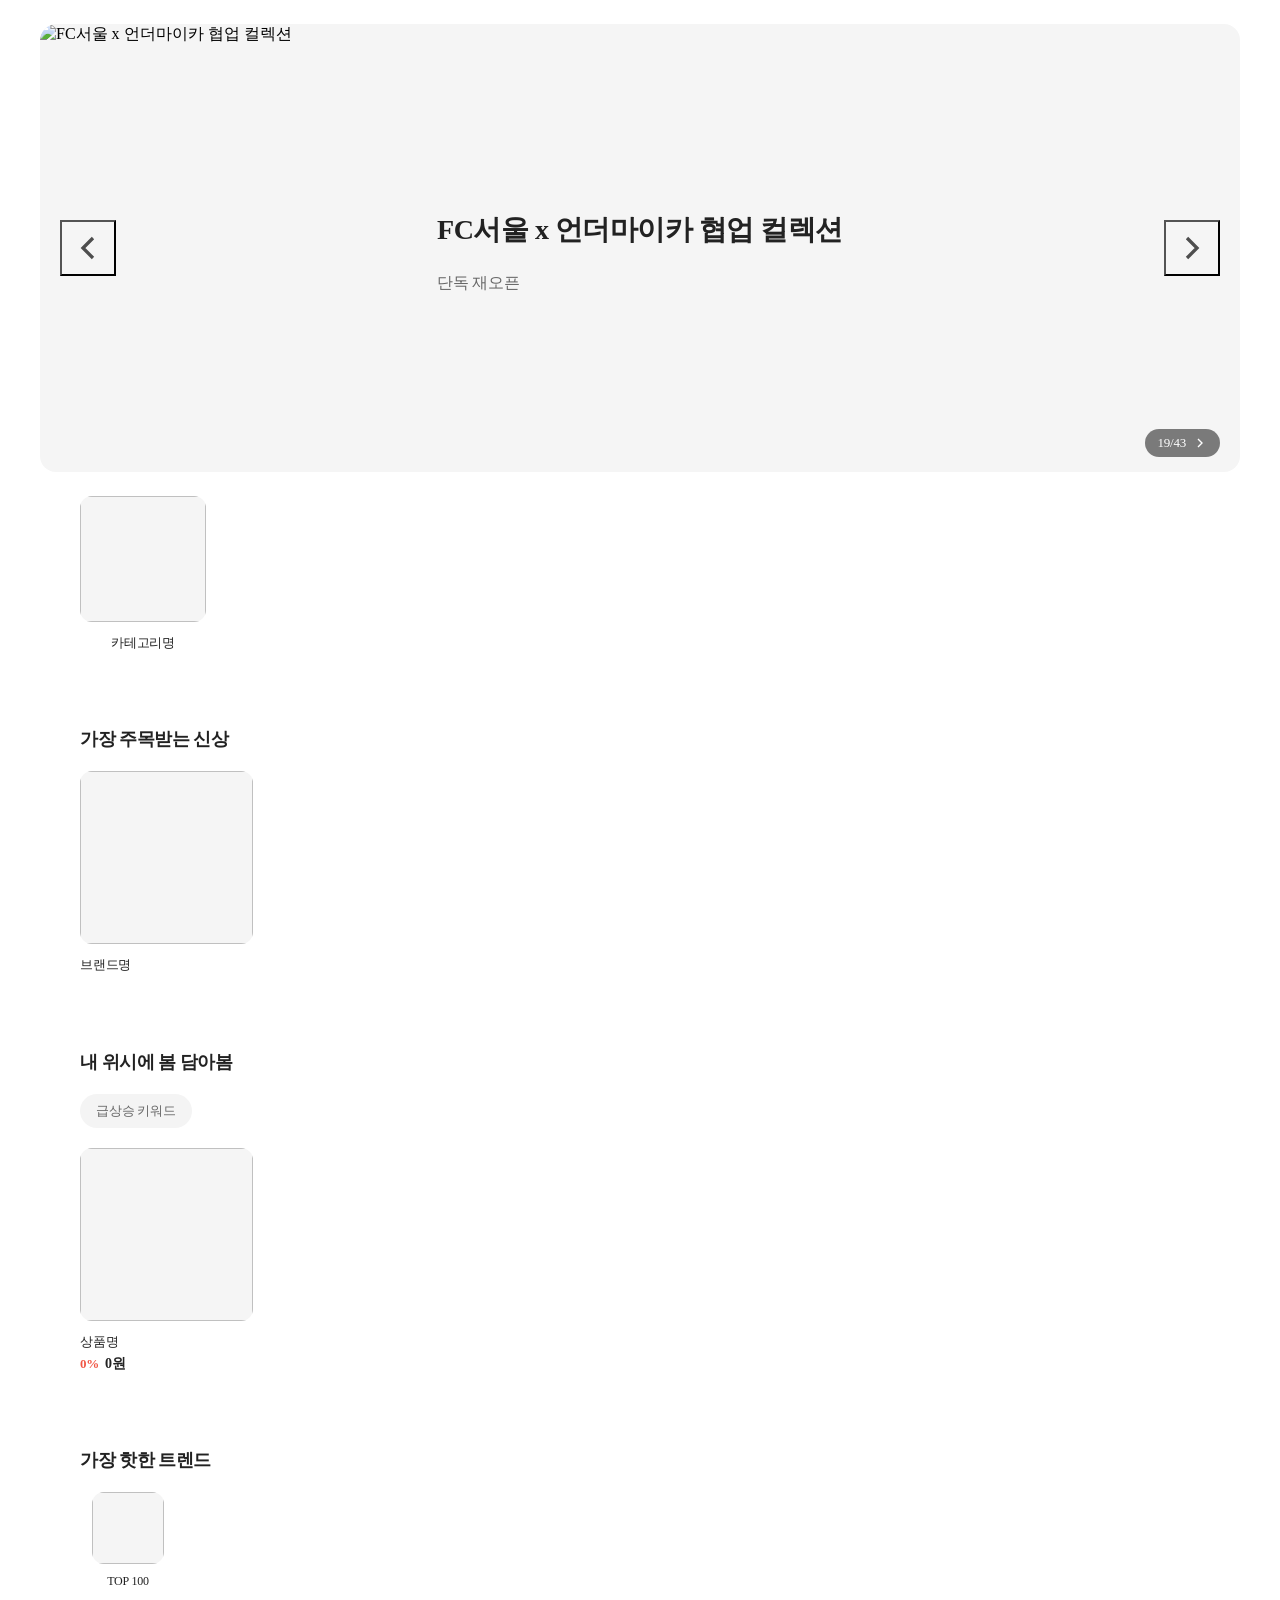
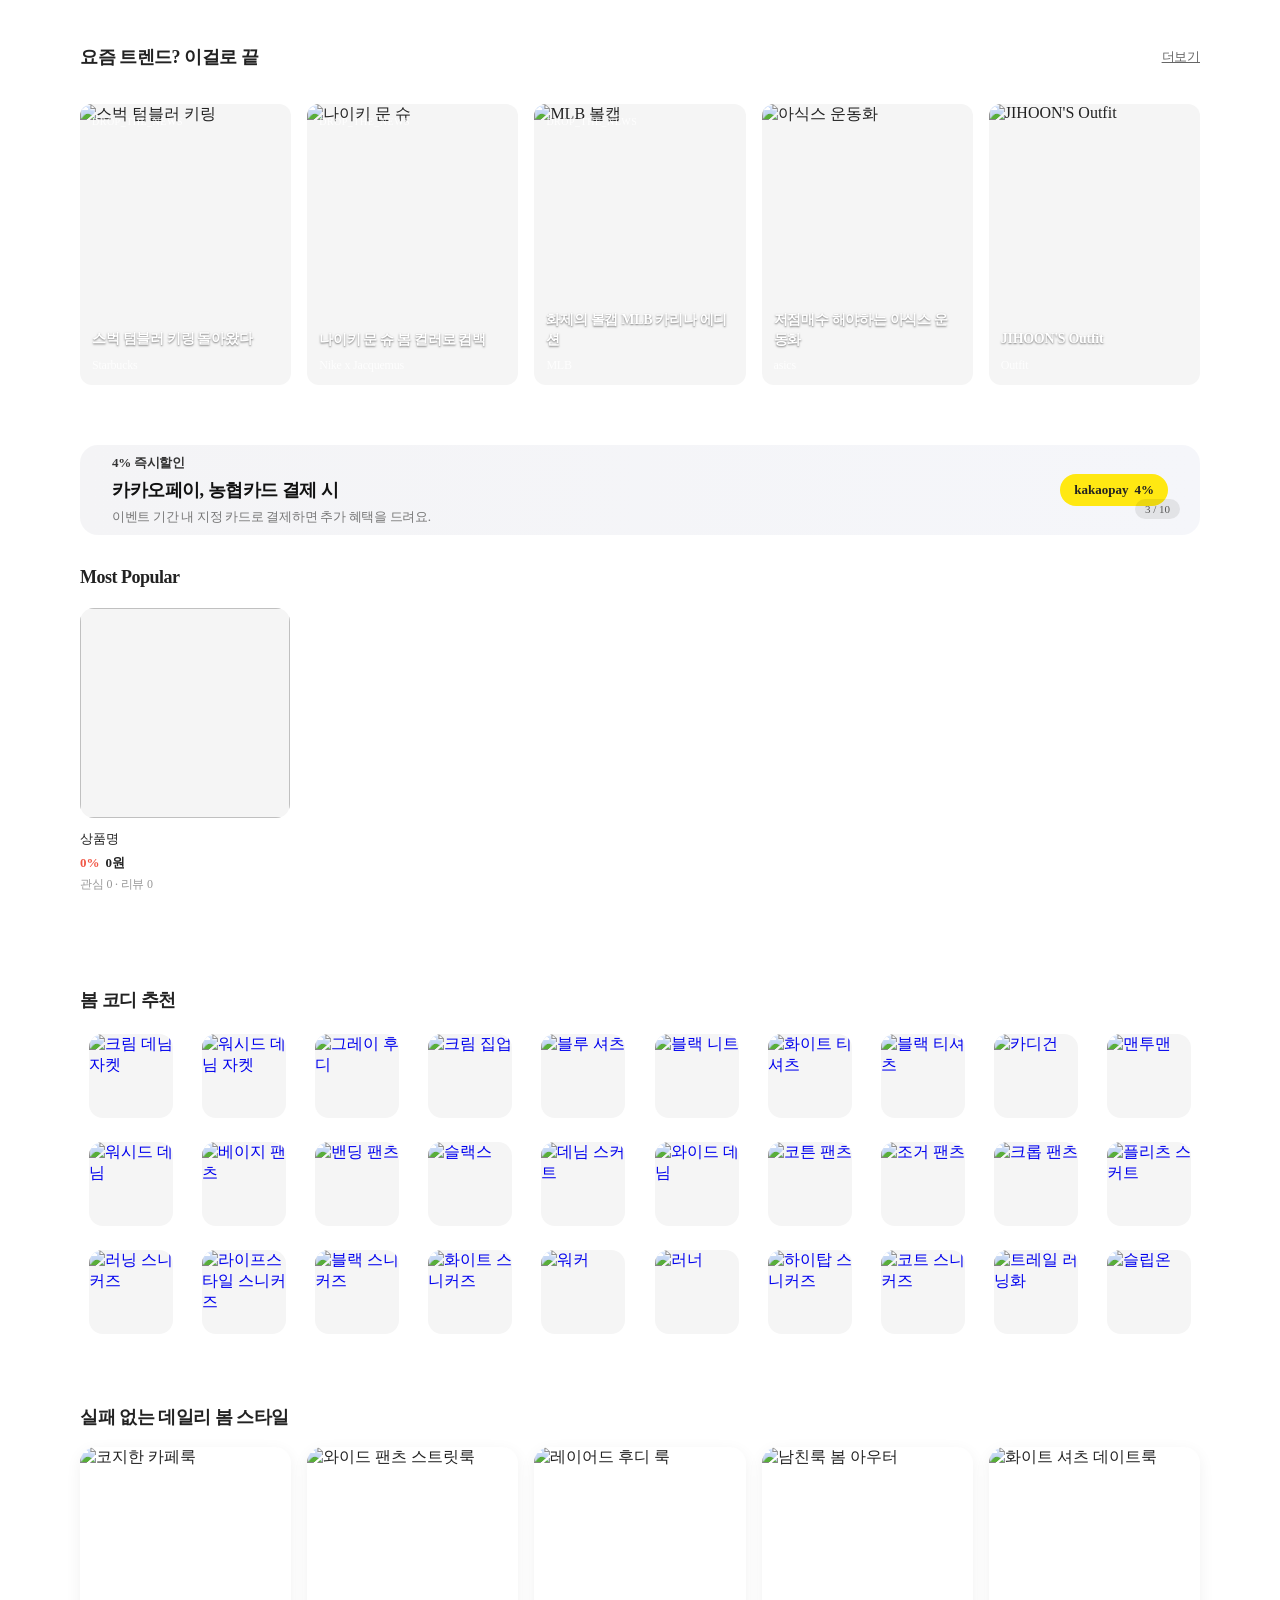
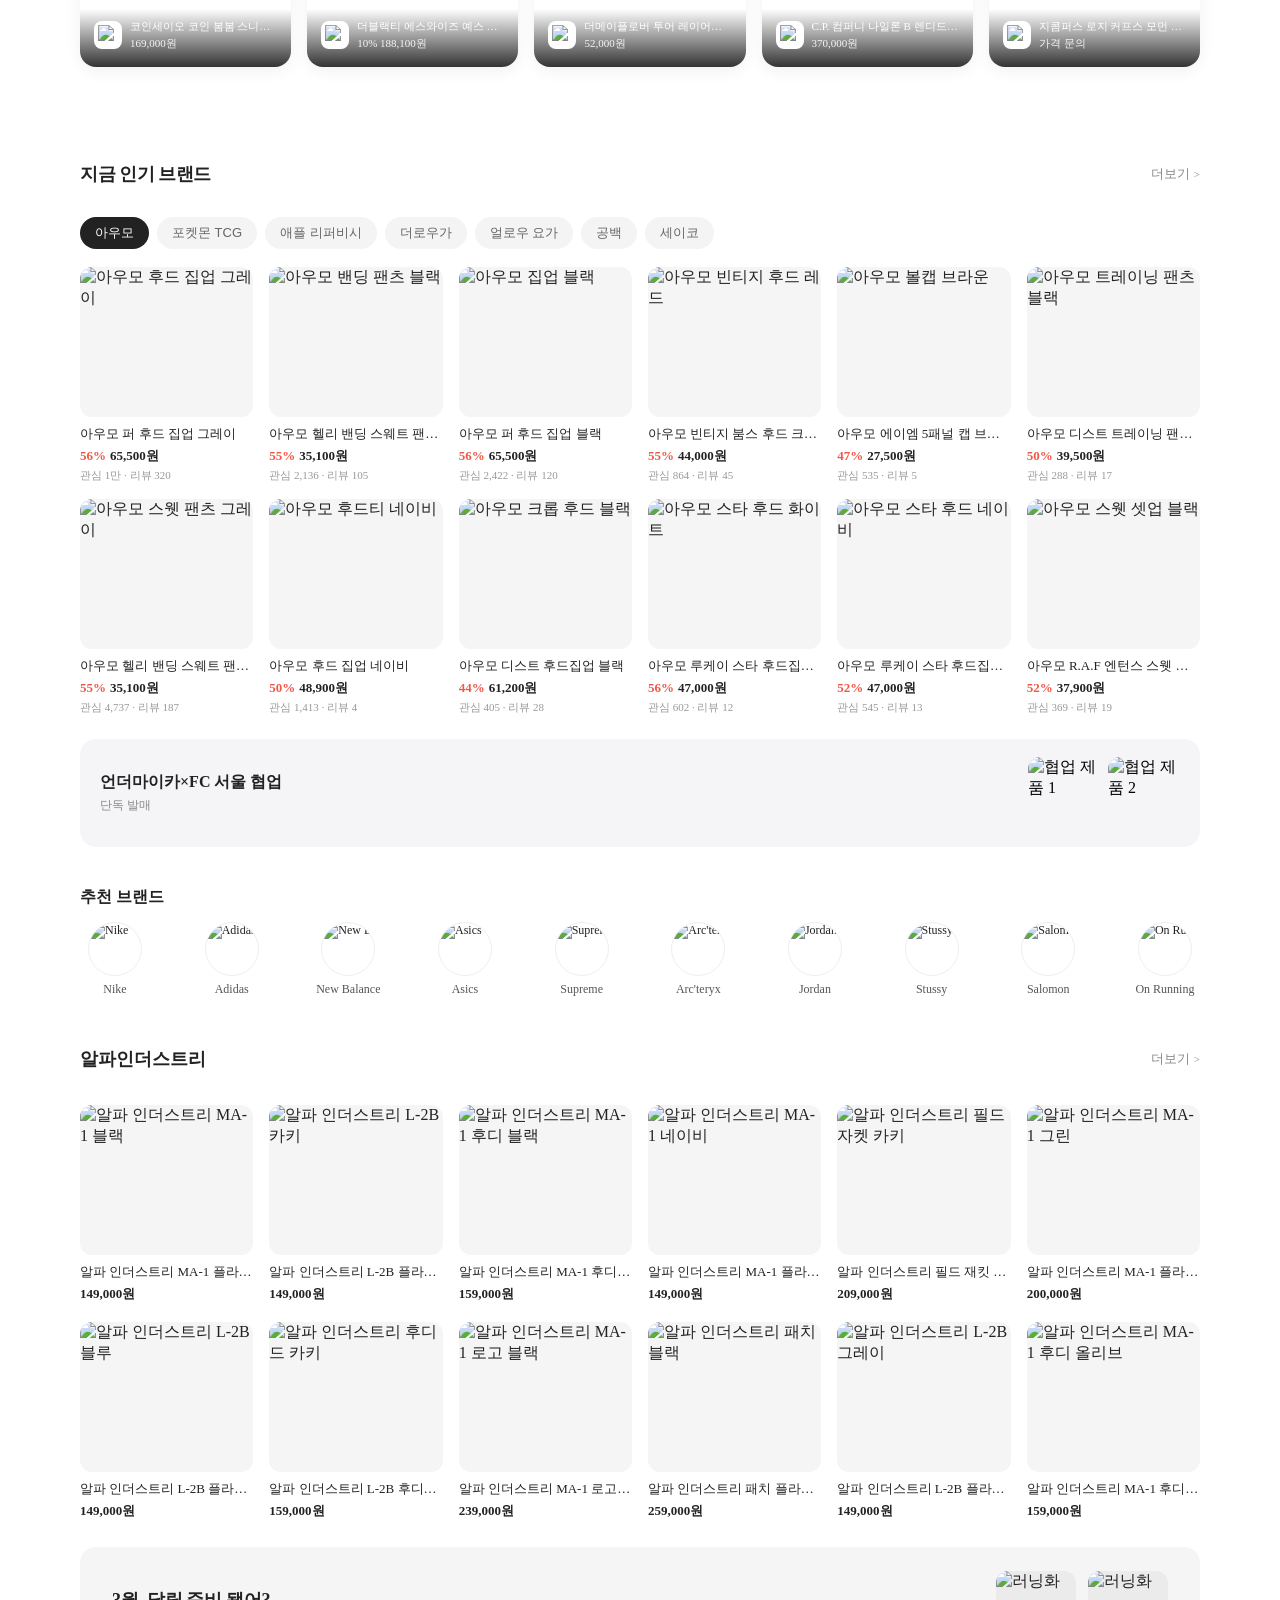
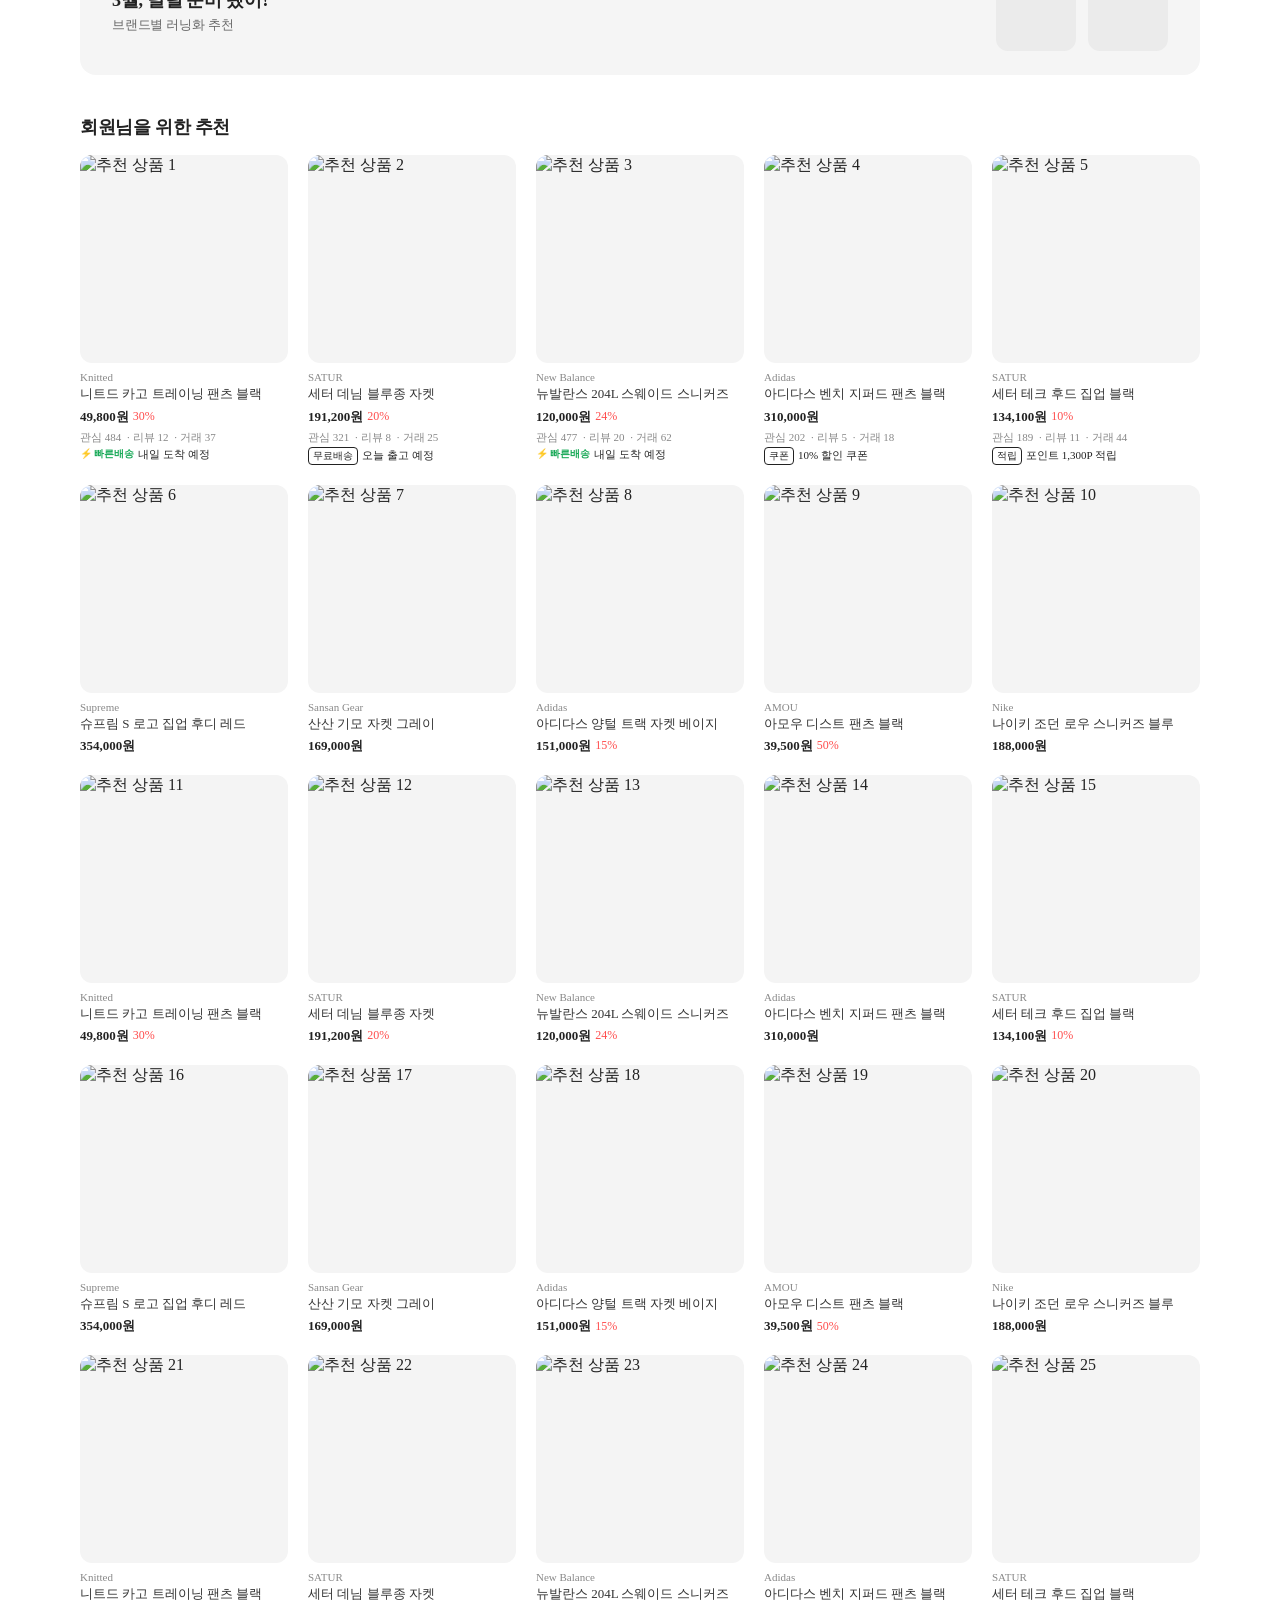
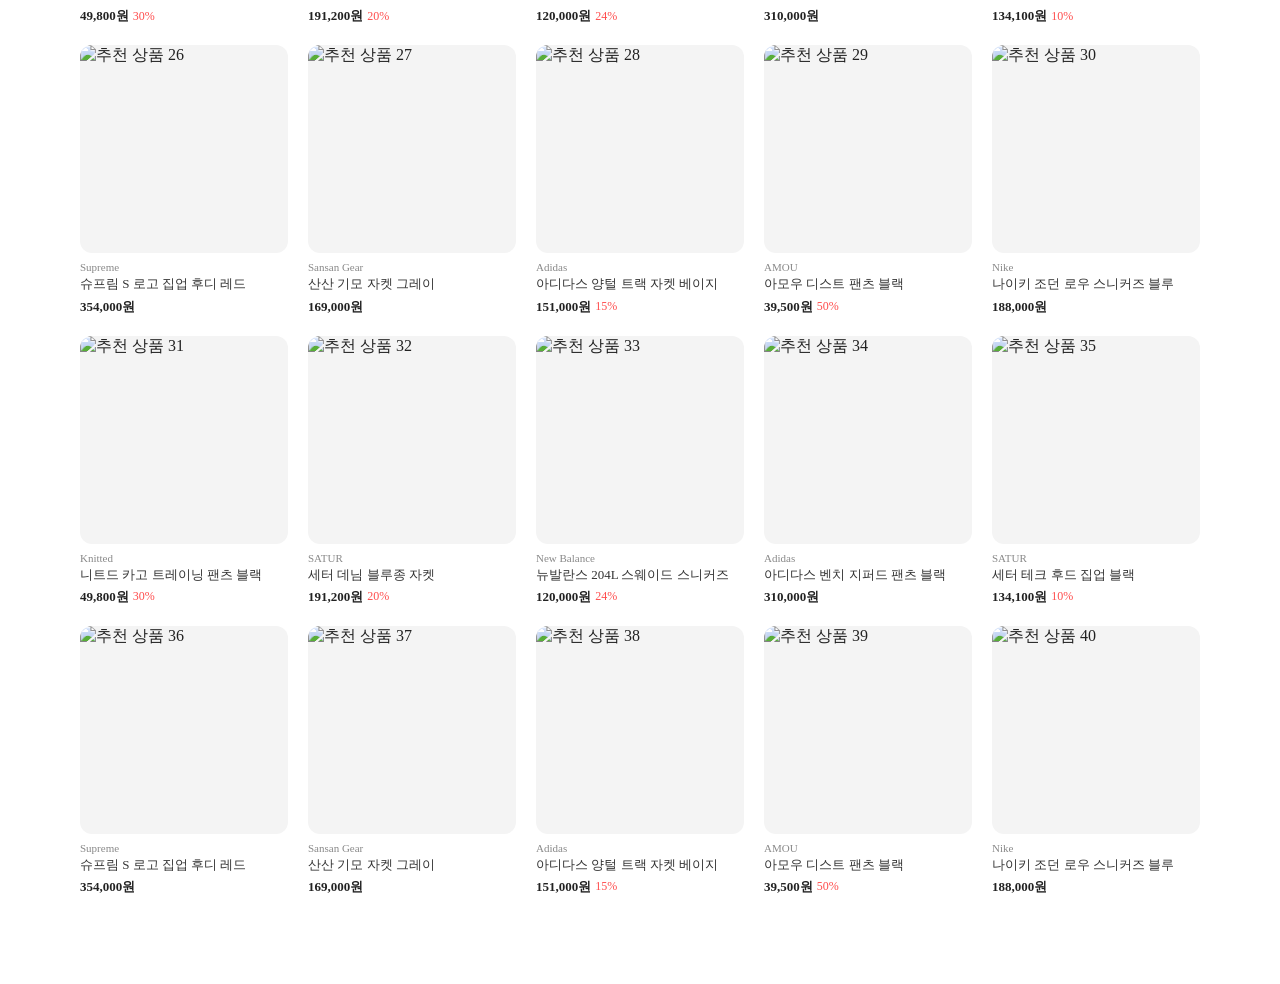
==== kream/src/main/resources/templates/main/index.html @ 145a4fc2 "feat : 주목받는 신상 데이터 조회 기능 구현" ====
<!DOCTYPE html>
<html lang="ko" xmlns:th="http://www.thymeleaf.org">
<head>
    <meta charset="UTF-8">
    <meta name="viewport" content="width=device-width, initial-scale=1.0">
    <link rel="stylesheet"
          href="https://cdn.jsdelivr.net/gh/orioncactus/pretendard@v1.3.9/dist/web/static/pretendard.min.css">
    <!-- 정적 파일로 열 때용 -->
    <link rel="stylesheet" href="/css/common.css">
    <!-- 서버(Thymeleaf) 동작 시용 -->
    <link rel="stylesheet" th:href="@{/css/common.css}">
    <title>KREAM | 한정판 거래의 FLEX</title>
    <style>



        .header-top{
            margin-left: auto;
            margin-right: auto;
            max-width: 1280px;
        }

        .top-inner{
            display: flex;
            height: 22px;
            padding: 8px 40px 0;
        }

        .top-list{
            align-items: center;
            display: flex;
            margin-left: auto;
        }

        .top-item{
            margin-left: 24px;
        }

        .top-link{
            display: flex;
            font-size: 12px;
            align-items: center;
            color: #222c;
            letter-spacing: -.06px;
        }

        .header-main{
            margin-left: auto;
            margin-right: auto;
            max-width: 1280px;
        }

        .main-inner{
            align-items: center;
            display: flex;
            height: 20px;
            justify-content: space-between;
            min-width: 320px;
            padding: 20px 40px;
        }
      
        .logo{
            display: flex;
            height: 24px;
            width: 120px;
        }

        .main-inner .right{
            display: flex;
            flex-shrink: 0;
            justify-content: flex-end;
            min-width: 120px;
        }

        .gnb-area{
            display: flex;
            align-items: center;
        }

        .gnb-list{
            align-items: center;
            display: flex;
        }

        .gnb-item{
            margin-right: 24px;
        }

        .gnb-link{
            font-size: 20px;
            letter-spacing: -.3px;
        }

        
        .search-button-margin{
            margin-right: 8px;
        }

        .header-cart-button{
            align-items: center;
            display: flex;
            flex-shrink: 0;
            height: 40px;
            justify-content: center;
            position: relative;
            width: 40px;
        }

        .btn-category{
            align-items: center;
            display: flex;
            flex-shrink: 0;
            height: 40px;
            justify-content: center;
            position: relative;
            width: 40px;
        }

        .header-container{
            border-bottom: 1px solid #ebebeb;
        }

        .header-base-tabs{
            margin-left: auto;
            margin-right: auto;
            max-width: 1280px;
        }

        .ul-tab{
            padding-left: 40px;
            padding-right: 40px;
            margin-block-end: 0;
            display: flex;
            align-items: center;
            gap: 0;
        }

        .li-tab{
            display: inline-block;
        }

        .tab{
            display: flex;
            align-items: center;
            height: 48px;
            padding: 0 16px;
            border-bottom: 2px solid transparent;
            transition: border-color 0.2s;
        }

        .tab:hover{
            border-bottom-color: rgba(0, 0, 0, 0.1);
        }

        .tab_name{
            font-size: 14px;
            letter-spacing: -.21px;
            color: #222;
        }

        .header-search-button{
            cursor: pointer;
        }

        .center{
            flex: 1;
        }

        /* Hero Banner Section */
        .hero-banner{
            position: relative;
            width: 100%;
            margin-left: auto;
            margin-right: auto;
            max-width: 1120px;
            margin-top: 24px;
            margin-bottom: 24px;
            padding: 0 40px;
            overflow: hidden;
        }

        .hero-banner::before{
            content: '';
            display: block;
            padding-top: 40%; /* aspect-ratio: 2.5 (PC/Tablet) */
        }

        .banner-slide{
            position: absolute;
            top: 0;
            left: 0;
            width: 100%;
            height: 100%;
            display: flex;
            align-items: center;
            justify-content: center;
            background: #f5f5f5;
            border-radius: 16px;
            overflow: hidden;
        }

        .image_container{
            position: absolute;
            top: 0;
            left: 0;
            right: 0;
            width: 100%;
            height: 100%;
            z-index: 0;
            border-radius: 16px;
            overflow: hidden;
        }

        .image_container .picture{
            width: 100%;
            height: 100%;
            display: block;
            border-radius: 16px;
            overflow: hidden;
        }

        .image_container .picture img{
            width: 100%;
            height: 100%;
            object-fit: cover;
            display: block;
            border-radius: 16px;
        }

        .banner-background{
            display: none;
        }

        .banner-overlay{
            position: relative;
            width: 100%;
            height: 100%;
            background: transparent;
            display: flex;
            flex-direction: column;
            align-items: flex-start;
            justify-content: center;
            padding: 0 40px;
            z-index: 1;
            overflow: hidden;
        }

        .banner-title{
            font-size: 28px;
            font-weight: 700;
            color: #222;
            line-height: 1.4;
            margin-bottom: 8px;
            letter-spacing: -0.5px;
        }

        .banner-subtitle{
            font-size: 16px;
            color: #666;
            letter-spacing: -0.3px;
        }

        .banner-nav{
            position: absolute;
            top: 50%;
            transform: translateY(-50%);
            width: 56px;
            height: 56px;
            background: transparent;
            border-radius: 0;
            display: flex;
            align-items: center;
            justify-content: center;
            cursor: pointer;
            z-index: 2;
            transition: opacity 0.2s;
            color: #4E4E4E;
        }

        .banner-nav svg{
            width: 56px;
            height: 56px;
            max-width: 100%;
            max-height: 100%;
        }

        .banner-nav:hover{
            opacity: 0.7;
        }

        .banner-nav.prev{
            left: 20px;
        }

        .banner-nav.next{
            right: 20px;
        }

        .banner-pagination{
            position: absolute;
            bottom: 15px;
            right: 20px;
            display: flex;
            align-items: center;
            gap: 6px;
            color: #fff;
            font-size: 13px;
            letter-spacing: -0.2px;
            z-index: 2;
            background: rgba(0, 0, 0, 0.5);
            padding: 6px 12px;
            border-radius: 20px;
        }

        .banner-highlight{
            display: none;
        }

        /* Category Grid Section */
        .category-section{
            margin-left: auto;
            margin-right: auto;
            max-width: 1120px;
            padding: 0 40px 60px;
        }

        .category-grid{
            display: grid;
            grid-template-columns: repeat(8, 1fr);
            gap: 24px 16px;
        }

        .category-item{
            display: flex;
            flex-direction: column;
            align-items: center;
            text-decoration: none;
            transition: transform 0.2s;
        }

        .category-item:hover{
            transform: translateY(-4px);
        }

        .category-image{
            width: 100%;
            aspect-ratio: 1;
            border-radius: 12px;
            object-fit: cover;
            margin-bottom: 12px;
            background: #f5f5f5;
        }

        .category-label{
            font-size: 13px;
            color: #222;
            text-align: center;
            letter-spacing: -0.2px;
            line-height: 1.4;
        }

        /* 가장 주목받는 신상 Section */
        .new-arrivals-section{
            margin-left: auto;
            margin-right: auto;
            max-width: 1120px;
            padding: 0 40px 60px;
        }

        .new-arrivals-title{
            font-size: 18px;
            font-weight: 700;
            color: #222;
            letter-spacing: -0.5px;
            margin-bottom: 20px;
        }

        .new-arrivals-grid{
            display: grid;
            grid-template-columns: repeat(6, 1fr);
            gap: 20px 16px;
        }

        .new-arrivals-item{
            display: flex;
            flex-direction: column;
            text-decoration: none;
            color: #222;
            transition: transform 0.2s;
        }

        .new-arrivals-item:hover{
            transform: translateY(-4px);
        }

        .new-arrivals-image{
            width: 100%;
            aspect-ratio: 1;
            border-radius: 12px;
            object-fit: cover;
            margin-bottom: 12px;
            background: #f5f5f5;
        }

        .new-arrivals-brand{
            font-size: 13px;
            color: #222;
            letter-spacing: -0.2px;
            line-height: 1.4;
        }

        /* 내 위시에 봄 담아봄 Section */
        .wish-spring-section{
            margin-left: auto;
            margin-right: auto;
            max-width: 1120px;
            padding: 0 40px 60px;
        }

        /* 봄 코디 추천 Section */
        .spring-coordinate-section{
            margin-left: auto;
            margin-right: auto;
            max-width: 1120px;
            padding: 0 40px 56px;
        }

        .spring-coordinate-title{
            font-size: 18px;
            font-weight: 700;
            color: #222;
            letter-spacing: -0.5px;
            margin-bottom: 22px;
        }

        .spring-coordinate-group{
            display: flex;
            flex-direction: column;
            gap: 24px;
            width: 100%;
        }
        
        .spring-coordinate-row{
            display: grid;
            grid-template-columns: repeat(10, minmax(72px, 1fr));
            column-gap: 12px;
            row-gap: 0;
            align-items: flex-start;
            width: 100%;
        }

        .spring-coordinate-item{
            display: flex;
            flex-direction: column;
            align-items: center;
            text-decoration: none;
            transition: transform 0.2s;
        }

        .spring-coordinate-item:hover{
            transform: translateY(-4px);
        }

        .spring-coordinate-image{
            width: 84px;
            height: 84px;
            border-radius: 14px;
            background: #f5f5f5;
            object-fit: cover;
        }

        /* 실패 없는 데일리 봄 스타일 Section */
        .daily-spring-section{
            margin-left: auto;
            margin-right: auto;
            max-width: 1120px;
            padding: 0 40px 80px;
        }

        .daily-spring-title{
            font-size: 18px;
            font-weight: 700;
            color: #222;
            letter-spacing: -0.5px;
            margin-bottom: 18px;
        }

        .daily-spring-list{
            display: grid;
            grid-template-columns: repeat(5, 1fr);
            gap: 16px;
        }

        .daily-spring-item{
            position: relative;
            background: #fff;
            border-radius: 16px;
            overflow: hidden;
            box-shadow: 0 4px 16px rgba(0, 0, 0, 0.06);
            text-decoration: none;
            color: #222;
        }

        .daily-spring-thumb{
            width: 100%;
            height: 220px;
            object-fit: cover;
            display: block;
        }

        /* 지금 인기 브랜드 Section */
        .popular-brand-section{
            margin-left: auto;
            margin-right: auto;
            max-width: 1120px;
            padding: 0 40px 80px;
        }

        .popular-brand-header{
            display: flex;
            justify-content: space-between;
            align-items: center;
            margin-bottom: 16px;
        }

        .popular-brand-title{
            font-size: 18px;
            font-weight: 700;
            color: #222;
            letter-spacing: -0.5px;
        }

        .popular-brand-more{
            font-size: 13px;
            color: #888;
            text-decoration: none;
        }

        .popular-brand-more::after{
            content: '>';
            display: inline-block;
            margin-left: 4px;
            font-size: 11px;
        }

        .popular-brand-tabs{
            display: flex;
            gap: 8px;
            margin-bottom: 18px;
        }

        .popular-brand-tab{
            width: auto;
            height: auto;
            padding: 6px 14px;
            border-radius: 999px;
            font-size: 13px;
            color: #666;
            background: #f4f4f4;
            border: 1px solid transparent;
            cursor: pointer;
            white-space: nowrap;
        }

        .popular-brand-tab.is-active{
            background: #222;
            color: #fff;
        }

        .popular-brand-grid{
            display: grid;
            grid-template-columns: repeat(6, minmax(0, 1fr));
            gap: 16px;
            margin-bottom: 24px;
        }

        .popular-brand-item{
            text-decoration: none;
            color: #222;
            display: flex;
            flex-direction: column;
            align-items: flex-start;
        }

        .popular-brand-thumb{
            width: 100%;
            height: 150px;
            border-radius: 12px;
            background: #f5f5f5;
            object-fit: cover;
            display: block;
            margin-bottom: 8px;
        }

        .popular-brand-name{
            font-size: 13px;
            color: #222;
            line-height: 1.4;
            margin-bottom: 4px;
            display: -webkit-box;
            -webkit-line-clamp: 1; /* 최대 1줄까지만 표시 */
            -webkit-box-orient: vertical;
            overflow: hidden;
        }

        .popular-brand-price-row{
            font-size: 13px;
            display: flex;
            align-items: center;
            gap: 4px;
            margin-bottom: 3px;
        }

        .popular-brand-discount{
            color: #f15746;
            font-weight: 700;
        }

        .popular-brand-price{
            font-weight: 600;
        }

        .popular-brand-meta{
            font-size: 11px;
            color: #999;
        }

        .popular-brand-banner{
            padding: 18px 20px;
            border-radius: 16px;
            background: #f5f5f7;
            display: flex;
            justify-content: space-between;
            align-items: center;
        }

        .popular-brand-banner-text{
            display: flex;
            flex-direction: column;
            gap: 4px;
        }

        .popular-brand-banner-title{
            font-size: 16px;
            font-weight: 700;
            color: #222;
        }

        .popular-brand-banner-sub{
            font-size: 12px;
            color: #888;
        }

        .popular-brand-banner-thumbs{
            display: flex;
            gap: 8px;
        }

        .popular-brand-banner-thumb{
            width: 72px;
            height: 72px;
            border-radius: 12px;
            object-fit: cover;
        }

        /* 추천 브랜드 + 알파 인더스트리 영역 */
        .popular-brand-recommend{
            margin-top: 40px;
        }

        .popular-brand-recommend-title{
            font-size: 16px;
            font-weight: 700;
            color: #222;
            margin-bottom: 14px;
        }

        .popular-brand-recommend-list{
            display: flex;
            align-items: center;
            justify-content: space-between;
            gap: 24px;
            padding: 0;
            border-radius: 0;
            background: transparent;
            overflow-x: visible;
        }

        .popular-brand-recommend-item{
            display: flex;
            flex-direction: column;
            align-items: center;
            gap: 6px;
            min-width: 70px;
            text-decoration: none;
            color: #222;
            font-size: 12px;
            white-space: nowrap;
        }

        .popular-brand-recommend-logo{
            width: 52px;
            height: 52px;
            border-radius: 50%;
            background: #fff;
            border: 1px solid #eee;
            object-fit: cover;
        }

        .popular-brand-recommend-name{
            font-size: 12px;
            color: #555;
        }

        .popular-brand-subtitle{
            font-size: 18px;
            font-weight: 700;
            color: #222;
        }

        .popular-brand-alpha{
            margin-top: 32px;
        }

        .popular-brand-alpha .popular-brand-grid{
            margin-top: 12px;
            grid-template-columns: repeat(6, minmax(0, 1fr));
        }

        /* 3월 달릴 준비 됐어? 러닝화 추천 카드 */
        .running-ready-card{
            display: flex;
            align-items: center;
            justify-content: space-between;
            margin-top: 24px;
            padding: 24px 32px;
            background: #f5f5f5;
            border-radius: 16px;
            text-decoration: none;
            color: #222;
            transition: opacity 0.2s;
        }
        .running-ready-card:hover{
            opacity: 0.9;
        }
        .running-ready-card-text{
            display: flex;
            flex-direction: column;
            gap: 4px;
        }
        .running-ready-card-title{
            font-size: 18px;
            font-weight: 700;
            color: #222;
            letter-spacing: -0.3px;
        }
        .running-ready-card-sub{
            font-size: 13px;
            color: #666;
            letter-spacing: -0.2px;
        }
        .running-ready-card-thumbs{
            display: flex;
            align-items: center;
            gap: 12px;
        }
        .running-ready-card-thumb{
            width: 80px;
            height: 80px;
            border-radius: 12px;
            object-fit: cover;
            background: #ebebeb;
        }

        /* 회원님을 위한 추천 상품 */
        .member-recommend-section{
            margin-top: 40px;
        }
        .member-recommend-title{
            font-size: 18px;
            font-weight: 700;
            color: #222;
            letter-spacing: -0.3px;
            margin-bottom: 16px;
        }
        .member-recommend-grid{
            display: grid;
            grid-template-columns: repeat(5, minmax(0, 1fr));
            gap: 20px;
        }
        .member-recommend-card{
            display: flex;
            flex-direction: column;
            text-decoration: none;
            color: #222;
        }
        .member-recommend-thumb-wrap{
            position: relative;
            width: 100%;
            padding-bottom: 100%;
            border-radius: 12px;
            overflow: hidden;
            background: #f4f4f4;
            margin-bottom: 8px;
        }
        .member-recommend-thumb{
            position: absolute;
            inset: 0;
            width: 100%;
            height: 100%;
            object-fit: cover;
        }
        .member-recommend-brand{
            font-size: 11px;
            color: #888;
            margin-bottom: 2px;
        }
        .member-recommend-name{
            font-size: 13px;
            color: #333;
            line-height: 1.4;
            margin-bottom: 4px;
        }
        .member-recommend-price-row{
            display: flex;
            align-items: center;
            gap: 4px;
        }
        .member-recommend-price{
            font-size: 13px;
            font-weight: 700;
        }
        .member-recommend-discount{
            font-size: 12px;
            color: #ff4e4e;
        }
        .member-recommend-meta-row{
            margin-top: 4px;
            font-size: 11px;
            color: #888;
        }
        .member-recommend-meta-row span + span::before{
            content: "·";
            margin: 0 3px;
        }
        .member-recommend-benefit-row{
            margin-top: 2px;
            font-size: 11px;
            display: flex;
            align-items: center;
            gap: 4px;
        }
        .member-recommend-badge{
            font-size: 10px;
            padding: 1px 4px;
            border-radius: 4px;
            border: 1px solid currentColor;
        }
        .member-recommend-badge.fast{
            color: #18a957;
            padding: 0;
            border: none;
            font-weight: 600;
        }
        .member-recommend-badge.fast::before{
            content: "⚡";
            margin-right: 2px;
            color: #18a957;
        }
        .member-recommend-badge.free{
            color: inherit;
        }
        .member-recommend-badge.point{
            color: inherit;
        }
        .member-recommend-badge.coupon{
            color: inherit;
        }
        
        .daily-spring-info{
            position: absolute;
            left: 0;
            right: 0;
            bottom: 0;
            padding: 10px 14px 12px;
            background: linear-gradient(to top, rgba(0, 0, 0, 0.8), rgba(0, 0, 0, 0));
            color: #fff;
        }

        .daily-spring-meta{
            display: flex;
            align-items: center;
            gap: 8px;
            margin-bottom: 4px;
            font-size: 11px;
            color: #f5f5f5;
        }

        .daily-spring-meta-thumb{
            flex: 0 0 28px;
            height: 28px;
            border-radius: 8px;
            background: #fff;
            display: flex;
            align-items: center;
            justify-content: center;
            overflow: hidden;
        }

        .daily-spring-meta-thumb img{
            width: 20px;
            height: 20px;
            object-fit: contain;
        }

        .daily-spring-meta-text{
            display: flex;
            flex-direction: column;
            gap: 2px;
        }

        .daily-spring-meta-name{
            font-size: 11px;
            font-weight: 500;
            color: #fff;
            display: -webkit-box;
            -webkit-line-clamp: 1; /* 최대 1줄까지만 표시 */
            -webkit-box-orient: vertical;
            overflow: hidden;
        }

        .daily-spring-meta-price{
            font-size: 11px;
            color: #f5f5f5;
        }

        .daily-spring-desc{
            font-size: 11px;
            color: #fff;
            line-height: 1.5;
            letter-spacing: -0.2px;
        }

        /* Most Popular Section */
        .most-popular-section{
            margin-left: auto;
            margin-right: auto;
            max-width: 1120px;
            padding: 0 40px 80px;
        }

        .most-popular-banner{
            position: relative;
            width: 100%;
            height: 90px;
            border-radius: 18px;
            background: linear-gradient(90deg, #f4f4f6 0%, #f5f6fa 100%);
            display: flex;
            align-items: center;
            padding: 24px 32px;
            box-sizing: border-box;
            margin-bottom: 32px;
            overflow: hidden;
        }

        .most-popular-banner-left{
            display: flex;
            flex-direction: column;
            gap: 6px;
        }

        .most-popular-banner-badge{
            font-size: 13px;
            font-weight: 700;
            color: #333;
            letter-spacing: -0.3px;
        }

        .most-popular-banner-title{
            font-size: 18px;
            font-weight: 700;
            color: #111;
            letter-spacing: -0.5px;
        }

        .most-popular-banner-desc{
            font-size: 13px;
            color: #777;
            letter-spacing: -0.3px;
        }

        .most-popular-banner-right{
            margin-left: auto;
        }

        .most-popular-banner-pill{
            display: inline-flex;
            align-items: center;
            gap: 6px;
            padding: 8px 14px;
            border-radius: 999px;
            background: #ffe812;
            font-size: 13px;
            font-weight: 700;
            color: #222;
        }

        .most-popular-banner-step{
            position: absolute;
            right: 20px;
            bottom: 16px;
            padding: 4px 10px;
            border-radius: 999px;
            background: rgba(0, 0, 0, 0.08);
            font-size: 11px;
            color: #555;
        }

        .most-popular-title{
            font-size: 18px;
            font-weight: 700;
            color: #222;
            letter-spacing: -0.5px;
            margin-bottom: 20px;
        }

        .most-popular-grid{
            display: grid;
            grid-template-columns: repeat(5, 1fr);
            gap: 28px 18px;
        }

        .most-popular-item{
            display: flex;
            flex-direction: column;
            text-decoration: none;
            color: #222;
        }

        .most-popular-thumb{
            width: 100%;
            aspect-ratio: 1;
            border-radius: 14px;
            object-fit: cover;
            margin-bottom: 12px;
            background: #f5f5f5;
        }

        .most-popular-name{
            font-size: 13px;
            letter-spacing: -0.2px;
            line-height: 1.4;
            margin-bottom: 6px;
        }

        .most-popular-price-row{
            display: flex;
            align-items: center;
            gap: 6px;
            font-size: 13px;
        }

        .most-popular-discount{
            color: #f15746;
            font-weight: 700;
        }

        .most-popular-price{
            font-weight: 700;
        }

        .most-popular-info{
            margin-top: 4px;
            font-size: 12px;
            color: #999;
            letter-spacing: -0.2px;
        }

        .wish-spring-title{
            font-size: 18px;
            font-weight: 700;
            color: #222;
            letter-spacing: -0.5px;
            margin-bottom: 20px;
        }

        .wish-spring-tags{
            display: flex;
            flex-wrap: wrap;
            gap: 8px;
            margin-bottom: 20px;
        }

        .wish-spring-tag{
            display: inline-flex;
            align-items: center;
            padding: 8px 16px;
            border-radius: 20px;
            font-size: 13px;
            letter-spacing: -0.2px;
            background: #f4f4f4;
            color: #666;
            border: none;
            cursor: pointer;
            text-decoration: none;
        }

        .wish-spring-tag.active{
            background: #222;
            color: #fff;
        }

        .wish-spring-tag:hover:not(.active){
            background: #ebebeb;
        }

        .wish-spring-grid{
            display: grid;
            grid-template-columns: repeat(6, 1fr);
            gap: 20px 16px;
        }

        .wish-spring-item{
            display: flex;
            flex-direction: column;
            text-decoration: none;
            color: #222;
            transition: transform 0.2s;
        }

        .wish-spring-item:hover{
            transform: translateY(-4px);
        }

        .wish-spring-image{
            width: 100%;
            aspect-ratio: 1;
            border-radius: 12px;
            object-fit: cover;
            margin-bottom: 12px;
            background: #f5f5f5;
        }

        .wish-spring-name{
            font-size: 13px;
            color: #222;
            letter-spacing: -0.2px;
            line-height: 1.4;
            margin-bottom: 4px;
            display: -webkit-box;
            -webkit-line-clamp: 1; /* 최대 1줄까지만 표시 */
            -webkit-box-orient: vertical;
            overflow: hidden;
        }

        .wish-spring-price-row{
            display: flex;
            align-items: center;
            gap: 6px;
        }

        .wish-spring-discount{
            font-size: 13px;
            font-weight: 600;
            color: #f15746;
            letter-spacing: -0.2px;
        }

        .wish-spring-price{
            font-size: 14px;
            font-weight: 700;
            color: #222;
            letter-spacing: -0.2px;
        }

        .main-container{
            width: 100%;
        }

        /* 가장 핫한 트렌드 Section */
        .hot-trend-section{
            margin-left: auto;
            margin-right: auto;
            max-width: 1120px;
            padding: 0 40px 40px;
        }

        .hot-trend-title{
            font-size: 18px;
            font-weight: 700;
            color: #222;
            letter-spacing: -0.5px;
            margin-bottom: 20px;
        }

        .hot-trend-list{
            display: flex;
            justify-content: space-between;
            gap: 16px;
        }

        .hot-trend-item{
            flex: 1 1 0;
            max-width: 96px;
            display: flex;
            flex-direction: column;
            align-items: center;
            text-decoration: none;
            color: #222;
            transition: transform 0.2s;
        }

        .hot-trend-item:hover{
            transform: translateY(-2px);
        }

        .hot-trend-image{
            width: 72px;
            height: 72px;
            border-radius: 12px;
            object-fit: cover;
            margin-bottom: 10px;
            background: #f5f5f5;
        }

        .hot-trend-label{
            font-size: 12px;
            text-align: center;
            letter-spacing: -0.2px;
            line-height: 1.3;
        }

        /* 요즘 트렌드? 이걸로 끝 Section */
        .trend-cards-section{
            margin-left: auto;
            margin-right: auto;
            max-width: 1120px;
            padding: 0 40px 60px;
        }

        .trend-cards-header{
            display: flex;
            align-items: center;
            justify-content: space-between;
            margin-bottom: 20px;
        }

        .trend-cards-title{
            font-size: 18px;
            font-weight: 700;
            color: #222;
            letter-spacing: -0.5px;
        }

        .trend-cards-more{
            font-size: 13px;
            color: #666;
            letter-spacing: -0.2px;
        }

        .trend-cards-more:hover{
            color: #222;
        }

        .trend-cards-grid{
            display: grid;
            grid-template-columns: repeat(5, 1fr);
            gap: 16px;
        }

        .trend-card{
            display: block;
            text-decoration: none;
            color: #222;
            border-radius: 12px;
            overflow: hidden;
            position: relative;
            aspect-ratio: 3/4;
            transition: transform 0.2s;
        }

        .trend-card:hover{
            transform: translateY(-4px);
        }

        .trend-card-image-wrap{
            position: absolute;
            inset: 0;
            background: #f5f5f5;
        }

        .trend-card-image-wrap img{
            width: 100%;
            height: 100%;
            object-fit: cover;
        }

        .trend-card-badge{
            position: absolute;
            top: 12px;
            left: 12px;
            font-size: 10px;
            color: rgba(255,255,255,0.9);
            letter-spacing: 0.5px;
        }

        .trend-card-title{
            position: absolute;
            left: 12px;
            right: 12px;
            bottom: 36px;
            font-size: 14px;
            font-weight: 700;
            color: #fff;
            text-shadow: 0 1px 2px rgba(0,0,0,0.5);
            line-height: 1.4;
            letter-spacing: -0.3px;
        }

        .trend-card-brand{
            position: absolute;
            left: 12px;
            bottom: 12px;
            font-size: 12px;
            color: rgba(255,255,255,0.85);
            letter-spacing: -0.2px;
        }


        /* Responsive Design */
        @media (max-width: 959px) {
            .trend-cards-grid{
                grid-template-columns: repeat(3, 1fr);
            }

            .trend-cards-section,
            .hot-trend-section{
                padding: 0 40px 40px;
            }

            .wish-spring-grid{
                grid-template-columns: repeat(4, 1fr);
            }

            .wish-spring-section{
                padding: 0 40px 40px;
            }

            .new-arrivals-grid{
                grid-template-columns: repeat(4, 1fr);
            }

            .new-arrivals-section{
                padding: 0 40px 40px;
            }

            .category-grid{
                grid-template-columns: repeat(4, 1fr);
            }

            .hero-banner{
                max-width: 1120px;
                margin-top: 12px;
                margin-bottom: 12px;
                padding: 0 40px;
            }

            .hero-banner::before{
                padding-top: 40%; /* aspect-ratio: 2.5 (Tablet) */
            }

            .banner-overlay{
                padding: 0 40px;
            }

            .category-section{
                padding: 0 40px 60px;
            }

            .image_container{
                left: 0;
                right: 0;
                width: 100%;
            }

            .banner-title{
                font-size: 24px;
            }

            .banner-subtitle{
                font-size: 14px;
            }
        }

        @media (max-width: 767px) {
            .trend-cards-grid{
                grid-template-columns: repeat(2, 1fr);
                gap: 12px;
            }

            .trend-cards-section,
            .hot-trend-section{
                padding: 0 20px 40px;
            }

            .trend-cards-title,
            .hot-trend-title{
                font-size: 16px;
                margin-bottom: 16px;
            }

            .trend-card-title{
                font-size: 12px;
            }

            .wish-spring-grid{
                grid-template-columns: repeat(3, 1fr);
                gap: 16px 12px;
            }

            .wish-spring-section{
                padding: 0 20px 40px;
            }

            .wish-spring-title{
                font-size: 16px;
                margin-bottom: 16px;
            }

            .new-arrivals-grid{
                grid-template-columns: repeat(3, 1fr);
                gap: 16px 12px;
            }

            .new-arrivals-section{
                padding: 0 20px 40px;
            }

            .new-arrivals-title{
                font-size: 16px;
                margin-bottom: 16px;
            }

            .category-grid{
                grid-template-columns: repeat(4, 1fr);
                gap: 16px 12px;
            }

            .category-section{
                padding: 0 20px 40px;
            }

            .hero-banner{
                margin-top: 12px;
                margin-bottom: 12px;
                padding: 0 20px;
            }

            .hero-banner::before{
                padding-top: 90%; /* aspect-ratio: 1.111 (Mobile) */
            }

            .banner-overlay{
                padding: 0 20px;
            }

            .image_container{
                left: 0;
                right: 0;
                width: 100%;
            }

            .banner-title{
                font-size: 24px;
            }

            .banner-subtitle{
                font-size: 13px;
            }

            .banner-nav{
                width: 48px;
                height: 48px;
            }

            .banner-nav.prev{
                left: 20px;
            }

            .banner-nav.next{
                right: 20px;
            }

            .banner-pagination{
                bottom: 15px;
                right: 20px;
                font-size: 12px;
            }

            .banner-highlight{
                top: 15px;
                right: 20px;
                font-size: 11px;
            }

            .ul-tab{
                padding-left: 20px;
                padding-right: 20px;
                overflow-x: auto;
                -webkit-overflow-scrolling: touch;
            }

            .tab{
                padding: 0 12px;
                white-space: nowrap;
            }

        }

        @media (max-width: 480px) {
            .trend-cards-grid{
                grid-template-columns: 1fr;
                gap: 12px;
            }

            .hot-trend-item{
                width: 64px;
            }

            .hot-trend-image{
                width: 64px;
                height: 64px;
            }

            .hot-trend-label{
                font-size: 11px;
            }

            .wish-spring-grid{
                grid-template-columns: repeat(3, 1fr);
                gap: 12px 8px;
            }

            .wish-spring-name, .wish-spring-price, .wish-spring-discount{
                font-size: 11px;
            }

            .new-arrivals-grid{
                grid-template-columns: repeat(3, 1fr);
                gap: 12px 8px;
            }

            .new-arrivals-brand{
                font-size: 11px;
            }

            .category-grid{
                grid-template-columns: repeat(4, 1fr);
                gap: 12px 8px;
            }

            .category-label{
                font-size: 11px;
            }

            .hero-banner{
                padding: 0 20px;
            }

            .hero-banner::before{
                padding-top: 90%; /* aspect-ratio: 1.111 (Mobile) */
            }

            .banner-overlay{
                padding: 0 20px;
                flex-direction: column;
                align-items: flex-start;
            }

            .image_container{
                left: 0;
                right: 0;
                width: 100%;
            }

            .banner-title{
                font-size: 24px;
            }

            .banner-subtitle{
                font-size: 13px;
            }
        }

    </style>
</head>
<body>
    <div>
        <main>
            
<!-- 공통 헤더 -->
            <div th:replace="common/header :: header"></div>




            <div class="main-container">
                <!-- Hero Banner Section -->
                <section class="hero-banner">
                    <div class="banner-slide" th:each="slideBanner, stat : ${slideBanners}">
                        <a th:href="${slideBanner.bannerUrl}">
                            <div class="image_container">
                                <picture class="picture image">
                                    <img class="full_width img"
                                         th:src="${slideBanner.bannerImage}"
                                         src="https://images.unsplash.com/photo-1574629810360-7efbbe195018?w=1200&q=80"
                                         th:alt="${slideBanner.bannerTitle}"
                                         alt="FC서울 x 언더마이카 협업 컬렉션"
                                         loading="lazy">
                                </picture>
                            </div>
                            <div class="banner-overlay">
                                <h2 class="banner-title" th:text="${slideBanner.bannerTitle}">FC서울 x 언더마이카 협업 컬렉션</h2>
                                <p class="banner-subtitle" th:text="${slideBanner.bannerContent}">단독 재오픈</p>
                            </div>
                        </a>
                        <span class="banner-highlight">Highlight +</span>
                        <button class="banner-nav prev" aria-label="이전 배너">
                            <svg xmlns="http://www.w3.org/2000/svg" width="24" height="24" viewBox="0 0 24 24" fill="none" stroke="currentColor" stroke-width="2">
                                <path d="M15 18l-6-6 6-6"/>
                            </svg>
                        </button>
                        <button class="banner-nav next" aria-label="다음 배너">
                            <svg xmlns="http://www.w3.org/2000/svg" width="24" height="24" viewBox="0 0 24 24" fill="none" stroke="currentColor" stroke-width="2">
                                <path d="M9 18l6-6-6-6"/>
                            </svg>
                        </button>
                        <div class="banner-pagination">
                            <span th:text="${stat.count + '/' + #lists.size(slideBanners)}">19/43</span>
                            <svg xmlns="http://www.w3.org/2000/svg" width="16" height="16" viewBox="0 0 24 24" fill="none" stroke="currentColor" stroke-width="2" style="max-width: 16px; max-height: 16px;">
                                <path d="M9 18l6-6-6-6"/>
                            </svg>
                        </div>
                    </div>
                </section>

                <!-- Category Grid Section -->
                <section class="category-section">
                    <div class="category-grid">
                        <a
                            th:each="categoryCard : ${mainCategoryCards}"
                            th:href="${categoryCard.mainCardUrl}"
                            class="category-item"
                        >
                            <img
                                th:src="${categoryCard.mainCardImage}"
                                th:alt="${categoryCard.mainCardName}"
                                class="category-image"
                            >
                            <span th:text="${categoryCard.mainCardName}" class="category-label">카테고리명</span>
                        </a>
                    </div>
                </section>

                <!-- 가장 주목받는 신상 Section -->
                <section class="new-arrivals-section">
                    <h2 class="new-arrivals-title">가장 주목받는 신상</h2>
                    <div class="new-arrivals-grid">
                        <a
                            th:each="item : ${spotlightItems != null ? spotlightItems : T(java.util.Collections).emptyList()}"
                            th:href="${item.spotlightItemUrl}"
                            class="new-arrivals-item"
                        >
                            <img
                                th:src="@{${item.spotlightItemImage}}"
                                th:alt="${item.spotlightItemName}"
                                class="new-arrivals-image"
                                loading="lazy"
                            >
                            <span class="new-arrivals-brand" th:text="${item.spotlightItemName}">브랜드명</span>
                        </a>
                    </div>
                </section>

                <!-- 내 위시에 봄 담아봄 Section -->
                <section class="wish-spring-section">
                    <h2 class="wish-spring-title">내 위시에 봄 담아봄</h2>
                    <div class="wish-spring-tags">
                        <a
                            th:each="keyword, stat : ${wishKeywords}"
                            th:classappend="${stat.index == 0} ? ' active' : ''"
                            href="#"
                            class="wish-spring-tag"
                            th:text="${keyword.wishKeywordName}">급상승 키워드</a>
                    </div>
                    <div class="wish-spring-grid">
                        <a th:each="item : ${wishItems}" th:href="${item.wishItemUrl}" class="wish-spring-item">
                            <img th:src="@{${item.wishItemImage}}" th:alt="${item.wishItemName}" class="wish-spring-image">
                            <span class="wish-spring-name" th:text="${item.wishItemName}">상품명</span>
                            <div class="wish-spring-price-row">
                                <span class="wish-spring-discount"
                                      th:if="${item.wishDiscountPercent != null and item.wishDiscountPercent > 0}"
                                      th:text="|${item.wishDiscountPercent}%|">0%</span>
                                <span class="wish-spring-price"
                                      th:text="|${#numbers.formatInteger(item.wishItemPrice, 3, 'COMMA')}원|">0원</span>
                            </div>
                        </a>
                    </div>
                </section>

                <!-- 봄 코디 추천 Section -->
                <!-- (Most Popular 섹션 아래로 이동됨) -->

                <!-- 가장 핫한 트렌드 Section -->
                <section class="hot-trend-section">
                    <h2 class="hot-trend-title">가장 핫한 트렌드</h2>
                    <div class="hot-trend-list">
                        <a th:each="item : ${hotTrendItems}" th:href="${item.hotTrendItemUrl}" class="hot-trend-item">
                            <img th:src="@{${item.hotTrendItemImage}}" th:alt="${item.hotTrendItemName}" class="hot-trend-image">
                            <span class="hot-trend-label" th:text="${item.hotTrendItemName}">TOP 100</span>
                        </a>
                    </div>
                </section>

                <!-- 요즘 트렌드? 이걸로 끝 Section -->
                <section class="trend-cards-section">
                    <div class="trend-cards-header">
                        <h2 class="trend-cards-title">요즘 트렌드? 이걸로 끝</h2>
                        <a href="#" class="trend-cards-more">더보기</a>
                    </div>
                    <div class="trend-cards-grid">
                        <a href="#" class="trend-card">
                            <div class="trend-card-image-wrap">
                                <img src="https://images.unsplash.com/photo-1514228742587-6b1558fcca3d?w=400&q=80" alt="스벅 텀블러 키링">
                            </div>
                            <span class="trend-card-badge">DROP_THE_NEWS</span>
                            <span class="trend-card-title">스벅 텀블러 키링 돌아왔다</span>
                            <span class="trend-card-brand">Starbucks</span>
                        </a>
                        <a href="#" class="trend-card">
                            <div class="trend-card-image-wrap">
                                <img src="https://images.unsplash.com/photo-1600185365926-3a2ce3cdb9eb?w=400&q=80" alt="나이키 문 슈">
                            </div>
                            <span class="trend-card-badge">DROP_THE_NEWS</span>
                            <span class="trend-card-title">나이키 문 슈 봄 컬러로 컴백</span>
                            <span class="trend-card-brand">Nike x Jacquemus</span>
                        </a>
                        <a href="#" class="trend-card">
                            <div class="trend-card-image-wrap">
                                <img src="https://images.unsplash.com/photo-1588850561407-ed78c282e89b?w=400&q=80" alt="MLB 볼캡">
                            </div>
                            <span class="trend-card-badge">DROP_THE_NEWS</span>
                            <span class="trend-card-title">화제의 볼캡 MLB 카리나 에디션</span>
                            <span class="trend-card-brand">MLB</span>
                        </a>
                        <a href="#" class="trend-card">
                            <div class="trend-card-image-wrap">
                                <img src="https://images.unsplash.com/photo-1606107557195-0e29a4b5b4aa?w=400&q=80" alt="아식스 운동화">
                            </div>
                            <span class="trend-card-title">저점매수 해야하는 아식스 운동화</span>
                            <span class="trend-card-brand">asics</span>
                        </a>
                        <a href="#" class="trend-card">
                            <div class="trend-card-image-wrap">
                                <img src="https://images.unsplash.com/photo-1551028719-00167b16eac5?w=400&q=80" alt="JIHOON'S Outfit">
                            </div>
                            <span class="trend-card-title">JIHOON'S Outfit</span>
                            <span class="trend-card-brand">Outfit</span>
                        </a>
                    </div>
                </section>

                <!-- Most Popular Section -->
                <section class="most-popular-section">
                    <div class="most-popular-banner">
                        <div class="most-popular-banner-left">
                            <span class="most-popular-banner-badge" th:text="${cardBannerItem.cardBannerItemSubName}">4% 즉시할인</span>
                            <span class="most-popular-banner-title" th:text="${cardBannerItem.cardBannerItemName}">카카오페이, 농협카드 결제 시</span>
                            <span class="most-popular-banner-desc" th:text="${cardBannerItem.cardBannerItemDescription}">이벤트 기간 내 지정 카드로 결제하면 추가 혜택을 드려요.</span>
                        </div>
                        <div class="most-popular-banner-right">
                            <div class="most-popular-banner-pill">
                                <span>kakaopay</span>
                                <span>4%</span>
                            </div>
                            <span class="most-popular-banner-step">3 / 10</span>
                        </div>
                    </div>

                    <h2 class="most-popular-title">Most Popular</h2>
                    <div class="most-popular-grid">
                        <a th:each="item : ${mostPopularItems}" th:href="${item.mostPopularItemUrl}" class="most-popular-item">
                            <img th:src="@{${item.mostPopularItemImage}}" th:alt="${item.mostPopularItemName}" class="most-popular-thumb">
                            <span class="most-popular-name" th:text="${item.mostPopularItemName}">상품명</span>
                            <div class="most-popular-price-row">
                                <span class="most-popular-discount"
                                      th:if="${item.mostPopularItemDiscountPercent != null and item.mostPopularItemDiscountPercent > 0}"
                                      th:text="|${item.mostPopularItemDiscountPercent}%|">0%</span>
                                <span class="most-popular-price"
                                      th:text="|${#numbers.formatInteger(item.mostPopularItemPrice, 3, 'COMMA')}원|">0원</span>
                            </div>
                            <div class="most-popular-info"
                                 th:text="|관심 ${#numbers.formatInteger(item.mostPopularItemInterest, 3, 'COMMA')} · 리뷰 ${#numbers.formatInteger(item.mostPopularItemReview, 3, 'COMMA')}|">
                                관심 0 · 리뷰 0
                            </div>
                        </a>
                    </div>
                </section>

                <!-- 봄 코디 추천 Section -->
                <section class="spring-coordinate-section">
                    <h2 class="spring-coordinate-title">봄 코디 추천</h2>
                    <div class="spring-coordinate-group">
                        <!-- 상의 라인 (10개) -->
                        <div class="spring-coordinate-row">
                            <a href="#" class="spring-coordinate-item">
                                <img src="https://images.unsplash.com/photo-1475180098004-ca77a66827be?w=260&q=80" alt="크림 데님 자켓" class="spring-coordinate-image">
                            </a>
                            <a href="#" class="spring-coordinate-item">
                                <img src="https://images.unsplash.com/photo-1542142572-440f2a03fc09?w=260&q=80" alt="워시드 데님 자켓" class="spring-coordinate-image">
                            </a>
                            <a href="#" class="spring-coordinate-item">
                                <img src="https://images.unsplash.com/photo-1539533113208-f6df8cc8b543?w=260&q=80" alt="그레이 후디" class="spring-coordinate-image">
                            </a>
                            <a href="#" class="spring-coordinate-item">
                                <img src="https://images.unsplash.com/photo-1521572163474-6864f9cf17ab?w=260&q=80" alt="크림 집업" class="spring-coordinate-image">
                            </a>
                            <a href="#" class="spring-coordinate-item">
                                <img src="https://images.unsplash.com/photo-1512436991641-6745cdb1723f?w=260&q=80" alt="블루 셔츠" class="spring-coordinate-image">
                            </a>
                            <a href="#" class="spring-coordinate-item">
                                <img src="https://images.unsplash.com/photo-1521572163474-6864f9cf17ab?w=260&q=80" alt="블랙 니트" class="spring-coordinate-image">
                            </a>
                            <a href="#" class="spring-coordinate-item">
                                <img src="https://images.unsplash.com/photo-1521572163474-6864f9cf17ab?w=260&q=80" alt="화이트 티셔츠" class="spring-coordinate-image">
                            </a>
                            <a href="#" class="spring-coordinate-item">
                                <img src="https://images.unsplash.com/photo-1521572163474-6864f9cf17ab?w=260&q=80" alt="블랙 티셔츠" class="spring-coordinate-image">
                            </a>
                            <a href="#" class="spring-coordinate-item">
                                <img src="https://images.unsplash.com/photo-1521572163474-6864f9cf17ab?w=260&q=80" alt="카디건" class="spring-coordinate-image">
                            </a>
                            <a href="#" class="spring-coordinate-item">
                                <img src="https://images.unsplash.com/photo-1521572163474-6864f9cf17ab?w=260&q=80" alt="맨투맨" class="spring-coordinate-image">
                            </a>
                        </div>
                        <!-- 하의 라인 (10개) -->
                        <div class="spring-coordinate-row">
                            <a href="#" class="spring-coordinate-item">
                                <img src="https://images.unsplash.com/photo-1518036881543-4c0d16090250?w=260&q=80" alt="워시드 데님" class="spring-coordinate-image">
                            </a>
                            <a href="#" class="spring-coordinate-item">
                                <img src="https://images.unsplash.com/photo-1542272604-787c3835535d?w=260&q=80" alt="베이지 팬츠" class="spring-coordinate-image">
                            </a>
                            <a href="#" class="spring-coordinate-item">
                                <img src="https://images.unsplash.com/photo-1555529669-e69e7aa0ba9a?w=260&q=80" alt="밴딩 팬츠" class="spring-coordinate-image">
                            </a>
                            <a href="#" class="spring-coordinate-item">
                                <img src="https://images.unsplash.com/photo-1512436991641-6745cdb1723f?w=260&q=80" alt="슬랙스" class="spring-coordinate-image">
                            </a>
                            <a href="#" class="spring-coordinate-item">
                                <img src="https://images.unsplash.com/photo-1602293589930-45aad59ba3ab?w=260&q=80" alt="데님 스커트" class="spring-coordinate-image">
                            </a>
                            <a href="#" class="spring-coordinate-item">
                                <img src="https://images.unsplash.com/photo-1521572163474-6864f9cf17ab?w=260&q=80" alt="와이드 데님" class="spring-coordinate-image">
                            </a>
                            <a href="#" class="spring-coordinate-item">
                                <img src="https://images.unsplash.com/photo-1521572163474-6864f9cf17ab?w=260&q=80" alt="코튼 팬츠" class="spring-coordinate-image">
                            </a>
                            <a href="#" class="spring-coordinate-item">
                                <img src="https://images.unsplash.com/photo-1521572163474-6864f9cf17ab?w=260&q=80" alt="조거 팬츠" class="spring-coordinate-image">
                            </a>
                            <a href="#" class="spring-coordinate-item">
                                <img src="https://images.unsplash.com/photo-1521572163474-6864f9cf17ab?w=260&q=80" alt="크롭 팬츠" class="spring-coordinate-image">
                            </a>
                            <a href="#" class="spring-coordinate-item">
                                <img src="https://images.unsplash.com/photo-1521572163474-6864f9cf17ab?w=260&q=80" alt="플리츠 스커트" class="spring-coordinate-image">
                            </a>
                        </div>
                        <!-- 스니커즈 라인 (10개) -->
                        <div class="spring-coordinate-row">
                            <a href="#" class="spring-coordinate-item">
                                <img src="https://images.unsplash.com/photo-1542291026-7eec264c27ff?w=260&q=80" alt="러닝 스니커즈" class="spring-coordinate-image">
                            </a>
                            <a href="#" class="spring-coordinate-item">
                                <img src="https://images.unsplash.com/photo-1514986888952-8cd320577b68?w=260&q=80" alt="라이프스타일 스니커즈" class="spring-coordinate-image">
                            </a>
                            <a href="#" class="spring-coordinate-item">
                                <img src="https://images.unsplash.com/photo-1542291026-7eec264c27ff?w=260&q=80" alt="블랙 스니커즈" class="spring-coordinate-image">
                            </a>
                            <a href="#" class="spring-coordinate-item">
                                <img src="https://images.unsplash.com/photo-1542291026-7eec264c27ff?w=260&q=80" alt="화이트 스니커즈" class="spring-coordinate-image">
                            </a>
                            <a href="#" class="spring-coordinate-item">
                                <img src="https://images.unsplash.com/photo-1581698467322-84ea2f2ab2bb?w=260&q=80" alt="워커" class="spring-coordinate-image">
                            </a>
                            <a href="#" class="spring-coordinate-item">
                                <img src="https://images.unsplash.com/photo-1586936893354-362ad6ae47e9?w=260&q=80" alt="러너" class="spring-coordinate-image">
                            </a>
                            <a href="#" class="spring-coordinate-item">
                                <img src="https://images.unsplash.com/photo-1542291026-7eec264c27ff?w=260&q=80" alt="하이탑 스니커즈" class="spring-coordinate-image">
                            </a>
                            <a href="#" class="spring-coordinate-item">
                                <img src="https://images.unsplash.com/photo-1542291026-7eec264c27ff?w=260&q=80" alt="코트 스니커즈" class="spring-coordinate-image">
                            </a>
                            <a href="#" class="spring-coordinate-item">
                                <img src="https://images.unsplash.com/photo-1542291026-7eec264c27ff?w=260&q=80" alt="트레일 러닝화" class="spring-coordinate-image">
                            </a>
                            <a href="#" class="spring-coordinate-item">
                                <img src="https://images.unsplash.com/photo-1542291026-7eec264c27ff?w=260&q=80" alt="슬립온" class="spring-coordinate-image">
                            </a>
                        </div>
                    </div>
                </section>

                <!-- 실패 없는 데일리 봄 스타일 Section -->
                <section class="daily-spring-section">
                    <h2 class="daily-spring-title">실패 없는 데일리 봄 스타일</h2>
                    <div class="daily-spring-list">
                        <a href="#" class="daily-spring-item">
                            <img src="https://images.unsplash.com/photo-1495420378468-78588a508652?w=600&q=80" alt="코지한 카페룩" class="daily-spring-thumb">
                            <div class="daily-spring-info">
                                <div class="daily-spring-meta">
                                    <div class="daily-spring-meta-thumb">
                                        <img src="https://images.unsplash.com/photo-1542291026-7eec264c27ff?w=80&q=80" alt="스니커즈 아이콘">
                                    </div>
                                    <div class="daily-spring-meta-text">
                                        <span class="daily-spring-meta-name">코인세이오 코인 봄봄 스니커즈 블랙</span>
                                        <span class="daily-spring-meta-price">169,000원</span>
                                    </div>
                                </div>
                            </div>
                        </a>
                        <a href="#" class="daily-spring-item">
                            <img src="https://images.unsplash.com/photo-1506157786151-b8491531f063?w=600&q=80" alt="와이드 팬츠 스트릿룩" class="daily-spring-thumb">
                            <div class="daily-spring-info">
                                <div class="daily-spring-meta">
                                    <div class="daily-spring-meta-thumb">
                                        <img src="https://images.unsplash.com/photo-1605348532760-6753d2c43329?w=80&q=80" alt="비니 아이콘">
                                    </div>
                                    <div class="daily-spring-meta-text">
                                        <span class="daily-spring-meta-name">더블랙티 에스와이즈 예스 넵 셋업</span>
                                        <span class="daily-spring-meta-price">10% 188,100원</span>
                                    </div>
                                </div>
                            </div>
                        </a>
                        <a href="#" class="daily-spring-item">
                            <img src="https://images.unsplash.com/photo-1506157786151-b8491531f063?w=600&q=80" alt="레이어드 후디 룩" class="daily-spring-thumb">
                            <div class="daily-spring-info">
                                <div class="daily-spring-meta">
                                    <div class="daily-spring-meta-thumb">
                                        <img src="https://images.unsplash.com/photo-1514996937319-344454492b37?w=80&q=80" alt="후디 아이콘">
                                    </div>
                                    <div class="daily-spring-meta-text">
                                        <span class="daily-spring-meta-name">더메이플로버 투어 레이어드 후디</span>
                                        <span class="daily-spring-meta-price">52,000원</span>
                                    </div>
                                </div>
                            </div>
                        </a>
                        <a href="#" class="daily-spring-item">
                            <img src="https://images.unsplash.com/photo-1521572163474-6864f9cf17ab?w=600&q=80" alt="남친룩 봄 아우터" class="daily-spring-thumb">
                            <div class="daily-spring-info">
                                <div class="daily-spring-meta">
                                    <div class="daily-spring-meta-thumb">
                                        <img src="https://images.unsplash.com/photo-1521572163474-6864f9cf17ab?w=80&q=80" alt="점퍼 아이콘">
                                    </div>
                                    <div class="daily-spring-meta-text">
                                        <span class="daily-spring-meta-name">C.P. 컴퍼니 나일론 B 렌디드 블루종</span>
                                        <span class="daily-spring-meta-price">370,000원</span>
                                    </div>
                                </div>
                            </div>
                        </a>
                        <a href="#" class="daily-spring-item">
                            <img src="https://images.unsplash.com/photo-1542291026-7eec264c27ff?w=600&q=80" alt="화이트 셔츠 데이트룩" class="daily-spring-thumb">
                            <div class="daily-spring-info">
                                <div class="daily-spring-meta">
                                    <div class="daily-spring-meta-thumb">
                                        <img src="https://images.unsplash.com/photo-1542213493895-edf5b94f5a33?w=80&q=80" alt="가방 아이콘">
                                    </div>
                                    <div class="daily-spring-meta-text">
                                        <span class="daily-spring-meta-name">지콤퍼스 로지 커프스 모먼 셔츠 세트</span>
                                        <span class="daily-spring-meta-price">가격 문의</span>
                                    </div>
                                </div>
                            </div>
                        </a>
                    </div>
                </section>

                <!-- 지금 인기 브랜드 Section -->
                <section class="popular-brand-section">
                    <div class="popular-brand-header">
                        <h2 class="popular-brand-title">지금 인기 브랜드</h2>
                        <a href="#" class="popular-brand-more">더보기</a>
                    </div>
                    <div class="popular-brand-tabs">
                        <button type="button" class="popular-brand-tab is-active">아우모</button>
                        <button type="button" class="popular-brand-tab">포켓몬 TCG</button>
                        <button type="button" class="popular-brand-tab">애플 리퍼비시</button>
                        <button type="button" class="popular-brand-tab">더로우가</button>
                        <button type="button" class="popular-brand-tab">얼로우 요가</button>
                        <button type="button" class="popular-brand-tab">공백</button>
                        <button type="button" class="popular-brand-tab">세이코</button>
                    </div>
                    <div class="popular-brand-grid">
                        <a href="#" class="popular-brand-item">
                            <img src="https://images.unsplash.com/photo-1543076447-215ad9ba6923?w=400&q=80" alt="아우모 후드 집업 그레이" class="popular-brand-thumb">
                            <div class="popular-brand-name">아우모 퍼 후드 집업 그레이</div>
                            <div class="popular-brand-price-row">
                                <span class="popular-brand-discount">56%</span>
                                <span class="popular-brand-price">65,500원</span>
                            </div>
                            <div class="popular-brand-meta">관심 1만 · 리뷰 320</div>
                        </a>
                        <a href="#" class="popular-brand-item">
                            <img src="https://images.unsplash.com/photo-1542291026-7eec264c27ff?w=400&q=80" alt="아우모 밴딩 팬츠 블랙" class="popular-brand-thumb">
                            <div class="popular-brand-name">아우모 헬리 밴딩 스웨트 팬츠 블랙</div>
                            <div class="popular-brand-price-row">
                                <span class="popular-brand-discount">55%</span>
                                <span class="popular-brand-price">35,100원</span>
                            </div>
                            <div class="popular-brand-meta">관심 2,136 · 리뷰 105</div>
                        </a>
                        <a href="#" class="popular-brand-item">
                            <img src="https://images.unsplash.com/photo-1521572163474-6864f9cf17ab?w=400&q=80" alt="아우모 집업 블랙" class="popular-brand-thumb">
                            <div class="popular-brand-name">아우모 퍼 후드 집업 블랙</div>
                            <div class="popular-brand-price-row">
                                <span class="popular-brand-discount">56%</span>
                                <span class="popular-brand-price">65,500원</span>
                            </div>
                            <div class="popular-brand-meta">관심 2,422 · 리뷰 120</div>
                        </a>
                        <a href="#" class="popular-brand-item">
                            <img src="https://images.unsplash.com/photo-1521572163474-6864f9cf17ab?w=400&q=80" alt="아우모 빈티지 후드 레드" class="popular-brand-thumb">
                            <div class="popular-brand-name">아우모 빈티지 붐스 후드 크림 레드</div>
                            <div class="popular-brand-price-row">
                                <span class="popular-brand-discount">55%</span>
                                <span class="popular-brand-price">44,000원</span>
                            </div>
                            <div class="popular-brand-meta">관심 864 · 리뷰 45</div>
                        </a>
                        <a href="#" class="popular-brand-item">
                            <img src="https://images.unsplash.com/photo-1534215754734-18e56abcf1e2?w=400&q=80" alt="아우모 볼캡 브라운" class="popular-brand-thumb">
                            <div class="popular-brand-name">아우모 에이엠 5패널 캡 브라운</div>
                            <div class="popular-brand-price-row">
                                <span class="popular-brand-discount">47%</span>
                                <span class="popular-brand-price">27,500원</span>
                            </div>
                            <div class="popular-brand-meta">관심 535 · 리뷰 5</div>
                        </a>
                        <a href="#" class="popular-brand-item">
                            <img src="https://images.unsplash.com/photo-1596755094514-f87e34085b2c?w=400&q=80" alt="아우모 트레이닝 팬츠 블랙" class="popular-brand-thumb">
                            <div class="popular-brand-name">아우모 디스트 트레이닝 팬츠 블랙</div>
                            <div class="popular-brand-price-row">
                                <span class="popular-brand-discount">50%</span>
                                <span class="popular-brand-price">39,500원</span>
                            </div>
                            <div class="popular-brand-meta">관심 288 · 리뷰 17</div>
                        </a>
                        <a href="#" class="popular-brand-item">
                            <img src="https://images.unsplash.com/photo-1514996937319-344454492b37?w=400&q=80" alt="아우모 스웻 팬츠 그레이" class="popular-brand-thumb">
                            <div class="popular-brand-name">아우모 헬리 밴딩 스웨트 팬츠 그레이</div>
                            <div class="popular-brand-price-row">
                                <span class="popular-brand-discount">55%</span>
                                <span class="popular-brand-price">35,100원</span>
                            </div>
                            <div class="popular-brand-meta">관심 4,737 · 리뷰 187</div>
                        </a>
                        <a href="#" class="popular-brand-item">
                            <img src="https://images.unsplash.com/photo-1512436991641-6745cdb1723f?w=400&q=80" alt="아우모 후드티 네이비" class="popular-brand-thumb">
                            <div class="popular-brand-name">아우모 후드 집업 네이비</div>
                            <div class="popular-brand-price-row">
                                <span class="popular-brand-discount">50%</span>
                                <span class="popular-brand-price">48,900원</span>
                            </div>
                            <div class="popular-brand-meta">관심 1,413 · 리뷰 4</div>
                        </a>
                        <a href="#" class="popular-brand-item">
                            <img src="https://images.unsplash.com/photo-1521572163474-6864f9cf17ab?w=400&q=80" alt="아우모 크롭 후드 블랙" class="popular-brand-thumb">
                            <div class="popular-brand-name">아우모 디스트 후드집업 블랙</div>
                            <div class="popular-brand-price-row">
                                <span class="popular-brand-discount">44%</span>
                                <span class="popular-brand-price">61,200원</span>
                            </div>
                            <div class="popular-brand-meta">관심 405 · 리뷰 28</div>
                        </a>
                        <a href="#" class="popular-brand-item">
                            <img src="https://images.unsplash.com/photo-1521572163474-6864f9cf17ab?w=400&q=80" alt="아우모 스타 후드 화이트" class="popular-brand-thumb">
                            <div class="popular-brand-name">아우모 루케이 스타 후드집업 화이트</div>
                            <div class="popular-brand-price-row">
                                <span class="popular-brand-discount">56%</span>
                                <span class="popular-brand-price">47,000원</span>
                            </div>
                            <div class="popular-brand-meta">관심 602 · 리뷰 12</div>
                        </a>
                        <a href="#" class="popular-brand-item">
                            <img src="https://images.unsplash.com/photo-1521572163474-6864f9cf17ab?w=400&q=80" alt="아우모 스타 후드 네이비" class="popular-brand-thumb">
                            <div class="popular-brand-name">아우모 루케이 스타 후드집업 네이비</div>
                            <div class="popular-brand-price-row">
                                <span class="popular-brand-discount">52%</span>
                                <span class="popular-brand-price">47,000원</span>
                            </div>
                            <div class="popular-brand-meta">관심 545 · 리뷰 13</div>
                        </a>
                        <a href="#" class="popular-brand-item">
                            <img src="https://images.unsplash.com/photo-1542291026-7eec264c27ff?w=400&q=80" alt="아우모 스웻 셋업 블랙" class="popular-brand-thumb">
                            <div class="popular-brand-name">아우모 R.A.F 엔턴스 스웻 셋업 블랙</div>
                            <div class="popular-brand-price-row">
                                <span class="popular-brand-discount">52%</span>
                                <span class="popular-brand-price">37,900원</span>
                            </div>
                            <div class="popular-brand-meta">관심 369 · 리뷰 19</div>
                        </a>
                    </div>
                    <div class="popular-brand-banner">
                        <div class="popular-brand-banner-text">
                            <div class="popular-brand-banner-title">언더마이카×FC 서울 협업</div>
                            <div class="popular-brand-banner-sub">단독 발매</div>
                        </div>
                        <div class="popular-brand-banner-thumbs">
                            <img src="https://images.unsplash.com/photo-1522770179533-24471fcdba45?w=300&q=80" alt="협업 제품 1" class="popular-brand-banner-thumb">
                            <img src="https://images.unsplash.com/photo-1519681393784-d120267933ba?w=300&q=80" alt="협업 제품 2" class="popular-brand-banner-thumb">
                        </div>
                    </div>

                    <!-- 추천 브랜드 & 알파인더스트리 영역 -->
                    <div class="popular-brand-recommend">
                        <div class="popular-brand-recommend-title">추천 브랜드</div>
                        <div class="popular-brand-recommend-list">
                            <a href="#" class="popular-brand-recommend-item">
                                <img src="https://images.unsplash.com/photo-1542291026-7eec264c27ff?w=200&q=80" alt="Nike" class="popular-brand-recommend-logo">
                                <span class="popular-brand-recommend-name">Nike</span>
                            </a>
                            <a href="#" class="popular-brand-recommend-item">
                                <img src="https://images.unsplash.com/photo-1528701800489-20be3c30c1d5?w=200&q=80" alt="Adidas" class="popular-brand-recommend-logo">
                                <span class="popular-brand-recommend-name">Adidas</span>
                            </a>
                            <a href="#" class="popular-brand-recommend-item">
                                <img src="https://images.unsplash.com/photo-1542291026-7eec264c27ff?w=200&q=80" alt="New Balance" class="popular-brand-recommend-logo">
                                <span class="popular-brand-recommend-name">New Balance</span>
                            </a>
                            <a href="#" class="popular-brand-recommend-item">
                                <img src="https://images.unsplash.com/photo-1585386959984-a4155223f3f8?w=200&q=80" alt="Asics" class="popular-brand-recommend-logo">
                                <span class="popular-brand-recommend-name">Asics</span>
                            </a>
                            <a href="#" class="popular-brand-recommend-item">
                                <img src="https://images.unsplash.com/photo-1533867617858-e7b97e060509?w=200&q=80" alt="Supreme" class="popular-brand-recommend-logo">
                                <span class="popular-brand-recommend-name">Supreme</span>
                            </a>
                            <a href="#" class="popular-brand-recommend-item">
                                <img src="https://images.unsplash.com/photo-1514996937319-344454492b37?w=200&q=80" alt="Arc'teryx" class="popular-brand-recommend-logo">
                                <span class="popular-brand-recommend-name">Arc'teryx</span>
                            </a>
                            <a href="#" class="popular-brand-recommend-item">
                                <img src="https://images.unsplash.com/photo-1542293787938-4d352b042b24?w=200&q=80" alt="Jordan" class="popular-brand-recommend-logo">
                                <span class="popular-brand-recommend-name">Jordan</span>
                            </a>
                            <a href="#" class="popular-brand-recommend-item">
                                <img src="https://images.unsplash.com/photo-1589187151053-5ec8818e661b?w=200&q=80" alt="Stussy" class="popular-brand-recommend-logo">
                                <span class="popular-brand-recommend-name">Stussy</span>
                            </a>
                            <a href="#" class="popular-brand-recommend-item">
                                <img src="https://images.unsplash.com/photo-1581693325309-9b9b4c0f1cfc?w=200&q=80" alt="Salomon" class="popular-brand-recommend-logo">
                                <span class="popular-brand-recommend-name">Salomon</span>
                            </a>
                            <a href="#" class="popular-brand-recommend-item">
                                <img src="https://images.unsplash.com/photo-1523275335684-37898b6baf30?w=200&q=80" alt="On Running" class="popular-brand-recommend-logo">
                                <span class="popular-brand-recommend-name">On Running</span>
                            </a>
                        </div>
                    </div>

                    <div class="popular-brand-alpha">
                        <div class="popular-brand-header">
                            <h3 class="popular-brand-subtitle">알파인더스트리</h3>
                            <a href="#" class="popular-brand-more">더보기</a>
                        </div>
                        <div class="popular-brand-grid">
                            <a href="#" class="popular-brand-item">
                                <img src="https://images.unsplash.com/photo-1521572163474-6864f9cf17ab?w=400&q=80" alt="알파 인더스트리 MA-1 블랙" class="popular-brand-thumb">
                                <div class="popular-brand-name">알파 인더스트리 MA-1 플라이트 재킷 블랙</div>
                                <div class="popular-brand-price-row">
                                    <span class="popular-brand-price">149,000원</span>
                                </div>
                            </a>
                            <a href="#" class="popular-brand-item">
                                <img src="https://images.unsplash.com/photo-1578932750294-f5075e85f44a?w=400&q=80" alt="알파 인더스트리 L-2B 카키" class="popular-brand-thumb">
                                <div class="popular-brand-name">알파 인더스트리 L-2B 플라이트 재킷 카키</div>
                                <div class="popular-brand-price-row">
                                    <span class="popular-brand-price">149,000원</span>
                                </div>
                            </a>
                            <a href="#" class="popular-brand-item">
                                <img src="https://images.unsplash.com/photo-1521572163474-6864f9cf17ab?w=400&q=80" alt="알파 인더스트리 MA-1 후디 블랙" class="popular-brand-thumb">
                                <div class="popular-brand-name">알파 인더스트리 MA-1 후디드 재킷 블랙</div>
                                <div class="popular-brand-price-row">
                                    <span class="popular-brand-price">159,000원</span>
                                </div>
                            </a>
                            <a href="#" class="popular-brand-item">
                                <img src="https://images.unsplash.com/photo-1521572163474-6864f9cf17ab?w=400&q=80" alt="알파 인더스트리 MA-1 네이비" class="popular-brand-thumb">
                                <div class="popular-brand-name">알파 인더스트리 MA-1 플라이트 재킷 네이비</div>
                                <div class="popular-brand-price-row">
                                    <span class="popular-brand-price">149,000원</span>
                                </div>
                            </a>
                            <a href="#" class="popular-brand-item">
                                <img src="https://images.unsplash.com/photo-1521572163474-6864f9cf17ab?w=400&q=80" alt="알파 인더스트리 필드 자켓 카키" class="popular-brand-thumb">
                                <div class="popular-brand-name">알파 인더스트리 필드 재킷 카키</div>
                                <div class="popular-brand-price-row">
                                    <span class="popular-brand-price">209,000원</span>
                                </div>
                            </a>
                            <a href="#" class="popular-brand-item">
                                <img src="https://images.unsplash.com/photo-1578932750294-f5075e85f44a?w=400&q=80" alt="알파 인더스트리 MA-1 그린" class="popular-brand-thumb">
                                <div class="popular-brand-name">알파 인더스트리 MA-1 플라이트 재킷 그린</div>
                                <div class="popular-brand-price-row">
                                    <span class="popular-brand-price">200,000원</span>
                                </div>
                            </a>
                            <a href="#" class="popular-brand-item">
                                <img src="https://images.unsplash.com/photo-1521572163474-6864f9cf17ab?w=400&q=80" alt="알파 인더스트리 L-2B 블루" class="popular-brand-thumb">
                                <div class="popular-brand-name">알파 인더스트리 L-2B 플라이트 재킷 블루</div>
                                <div class="popular-brand-price-row">
                                    <span class="popular-brand-price">149,000원</span>
                                </div>
                            </a>
                            <a href="#" class="popular-brand-item">
                                <img src="https://images.unsplash.com/photo-1521572163474-6864f9cf17ab?w=400&q=80" alt="알파 인더스트리 후디드 카키" class="popular-brand-thumb">
                                <div class="popular-brand-name">알파 인더스트리 L-2B 후디드 재킷 카키</div>
                                <div class="popular-brand-price-row">
                                    <span class="popular-brand-price">159,000원</span>
                                </div>
                            </a>
                            <a href="#" class="popular-brand-item">
                                <img src="https://images.unsplash.com/photo-1521572163474-6864f9cf17ab?w=400&q=80" alt="알파 인더스트리 MA-1 로고 블랙" class="popular-brand-thumb">
                                <div class="popular-brand-name">알파 인더스트리 MA-1 로고 재킷 블랙</div>
                                <div class="popular-brand-price-row">
                                    <span class="popular-brand-price">239,000원</span>
                                </div>
                            </a>
                            <a href="#" class="popular-brand-item">
                                <img src="https://images.unsplash.com/photo-1521572163474-6864f9cf17ab?w=400&q=80" alt="알파 인더스트리 패치 블랙" class="popular-brand-thumb">
                                <div class="popular-brand-name">알파 인더스트리 패치 플라이트 재킷 블랙</div>
                                <div class="popular-brand-price-row">
                                    <span class="popular-brand-price">259,000원</span>
                                </div>
                            </a>
                            <a href="#" class="popular-brand-item">
                                <img src="https://images.unsplash.com/photo-1578932750294-f5075e85f44a?w=400&q=80" alt="알파 인더스트리 L-2B 그레이" class="popular-brand-thumb">
                                <div class="popular-brand-name">알파 인더스트리 L-2B 플라이트 재킷 그레이</div>
                                <div class="popular-brand-price-row">
                                    <span class="popular-brand-price">149,000원</span>
                                </div>
                            </a>
                            <a href="#" class="popular-brand-item">
                                <img src="https://images.unsplash.com/photo-1521572163474-6864f9cf17ab?w=400&q=80" alt="알파 인더스트리 MA-1 후디 올리브" class="popular-brand-thumb">
                                <div class="popular-brand-name">알파 인더스트리 MA-1 후디드 재킷 올리브</div>
                                <div class="popular-brand-price-row">
                                    <span class="popular-brand-price">159,000원</span>
                                </div>
                            </a>
                        </div>
                    </div>

                    <a href="#" class="running-ready-card">
                        <div class="running-ready-card-text">
                            <span class="running-ready-card-title">3월, 달릴 준비 됐어?</span>
                            <span class="running-ready-card-sub">브랜드별 러닝화 추천</span>
                        </div>
                        <div class="running-ready-card-thumbs">
                            <img src="https://images.unsplash.com/photo-1542291026-7eec264c27ff?w=200&q=80" alt="러닝화" class="running-ready-card-thumb">
                            <img src="https://images.unsplash.com/photo-1606107557195-0e29a4b5b4aa?w=200&q=80" alt="러닝화" class="running-ready-card-thumb">
                        </div>
                    </a>

                    <section class="member-recommend-section">
                        <h2 class="member-recommend-title">회원님을 위한 추천</h2>
                        <div class="member-recommend-grid">
                            <!-- 5개씩 총 8줄 = 40개 -->
                            <!-- 1~5 -->
                            <a href="#" class="member-recommend-card">
                                <div class="member-recommend-thumb-wrap">
                                    <img src="https://images.unsplash.com/photo-1528701800489-20be3c30c1d5?w=400&q=80" alt="추천 상품 1" class="member-recommend-thumb">
                                </div>
                                <div class="member-recommend-brand">Knitted</div>
                                <div class="member-recommend-name">니트드 카고 트레이닝 팬츠 블랙</div>
                                <div class="member-recommend-price-row">
                                    <span class="member-recommend-price">49,800원</span>
                                    <span class="member-recommend-discount">30%</span>
                                </div>
                                <div class="member-recommend-meta-row">
                                    <span>관심 484</span>
                                    <span>리뷰 12</span>
                                    <span>거래 37</span>
                                </div>
                                <div class="member-recommend-benefit-row">
                                    <span class="member-recommend-badge fast">빠른배송</span>
                                    <span>내일 도착 예정</span>
                                </div>
                            </a>
                            <a href="#" class="member-recommend-card">
                                <div class="member-recommend-thumb-wrap">
                                    <img src="https://images.unsplash.com/photo-1519681393784-d120267933ba?w=400&q=80" alt="추천 상품 2" class="member-recommend-thumb">
                                </div>
                                <div class="member-recommend-brand">SATUR</div>
                                <div class="member-recommend-name">세터 데님 블루종 자켓</div>
                                <div class="member-recommend-price-row">
                                    <span class="member-recommend-price">191,200원</span>
                                    <span class="member-recommend-discount">20%</span>
                                </div>
                                <div class="member-recommend-meta-row">
                                    <span>관심 321</span>
                                    <span>리뷰 8</span>
                                    <span>거래 25</span>
                                </div>
                                <div class="member-recommend-benefit-row">
                                    <span class="member-recommend-badge free">무료배송</span>
                                    <span>오늘 출고 예정</span>
                                </div>
                            </a>
                            <a href="#" class="member-recommend-card">
                                <div class="member-recommend-thumb-wrap">
                                    <img src="https://images.unsplash.com/photo-1528701800489-20be3c30c1d5?w=400&q=80" alt="추천 상품 3" class="member-recommend-thumb">
                                </div>
                                <div class="member-recommend-brand">New Balance</div>
                                <div class="member-recommend-name">뉴발란스 204L 스웨이드 스니커즈</div>
                                <div class="member-recommend-price-row">
                                    <span class="member-recommend-price">120,000원</span>
                                    <span class="member-recommend-discount">24%</span>
                                </div>
                                <div class="member-recommend-meta-row">
                                    <span>관심 477</span>
                                    <span>리뷰 20</span>
                                    <span>거래 62</span>
                                </div>
                                <div class="member-recommend-benefit-row">
                                    <span class="member-recommend-badge fast">빠른배송</span>
                                    <span>내일 도착 예정</span>
                                </div>
                            </a>
                            <a href="#" class="member-recommend-card">
                                <div class="member-recommend-thumb-wrap">
                                    <img src="https://images.unsplash.com/photo-1549298916-b41d501d3772?w=400&q=80" alt="추천 상품 4" class="member-recommend-thumb">
                                </div>
                                <div class="member-recommend-brand">Adidas</div>
                                <div class="member-recommend-name">아디다스 벤치 지퍼드 팬츠 블랙</div>
                                <div class="member-recommend-price-row">
                                    <span class="member-recommend-price">310,000원</span>
                                </div>
                                <div class="member-recommend-meta-row">
                                    <span>관심 202</span>
                                    <span>리뷰 5</span>
                                    <span>거래 18</span>
                                </div>
                                <div class="member-recommend-benefit-row">
                                    <span class="member-recommend-badge coupon">쿠폰</span>
                                    <span>10% 할인 쿠폰</span>
                                </div>
                            </a>
                            <a href="#" class="member-recommend-card">
                                <div class="member-recommend-thumb-wrap">
                                    <img src="https://images.unsplash.com/photo-1514996937319-344454492b37?w=400&q=80" alt="추천 상품 5" class="member-recommend-thumb">
                                </div>
                                <div class="member-recommend-brand">SATUR</div>
                                <div class="member-recommend-name">세터 테크 후드 집업 블랙</div>
                                <div class="member-recommend-price-row">
                                    <span class="member-recommend-price">134,100원</span>
                                    <span class="member-recommend-discount">10%</span>
                                </div>
                                <div class="member-recommend-meta-row">
                                    <span>관심 189</span>
                                    <span>리뷰 11</span>
                                    <span>거래 44</span>
                                </div>
                                <div class="member-recommend-benefit-row">
                                    <span class="member-recommend-badge point">적립</span>
                                    <span>포인트 1,300P 적립</span>
                                </div>
                            </a>

                            <!-- 6~10 -->
                            <a href="#" class="member-recommend-card">
                                <div class="member-recommend-thumb-wrap">
                                    <img src="https://images.unsplash.com/photo-1528701800489-20be3c30c1d5?w=400&q=80" alt="추천 상품 6" class="member-recommend-thumb">
                                </div>
                                <div class="member-recommend-brand">Supreme</div>
                                <div class="member-recommend-name">슈프림 S 로고 집업 후디 레드</div>
                                <div class="member-recommend-price-row">
                                    <span class="member-recommend-price">354,000원</span>
                                </div>
                            </a>
                            <a href="#" class="member-recommend-card">
                                <div class="member-recommend-thumb-wrap">
                                    <img src="https://images.unsplash.com/photo-1514996937319-344454492b37?w=400&q=80" alt="추천 상품 7" class="member-recommend-thumb">
                                </div>
                                <div class="member-recommend-brand">Sansan Gear</div>
                                <div class="member-recommend-name">산산 기모 자켓 그레이</div>
                                <div class="member-recommend-price-row">
                                    <span class="member-recommend-price">169,000원</span>
                                </div>
                            </a>
                            <a href="#" class="member-recommend-card">
                                <div class="member-recommend-thumb-wrap">
                                    <img src="https://images.unsplash.com/photo-1542291026-7eec264c27ff?w=400&q=80" alt="추천 상품 8" class="member-recommend-thumb">
                                </div>
                                <div class="member-recommend-brand">Adidas</div>
                                <div class="member-recommend-name">아디다스 양털 트랙 자켓 베이지</div>
                                <div class="member-recommend-price-row">
                                    <span class="member-recommend-price">151,000원</span>
                                    <span class="member-recommend-discount">15%</span>
                                </div>
                            </a>
                            <a href="#" class="member-recommend-card">
                                <div class="member-recommend-thumb-wrap">
                                    <img src="https://images.unsplash.com/photo-1528701800489-20be3c30c1d5?w=400&q=80" alt="추천 상품 9" class="member-recommend-thumb">
                                </div>
                                <div class="member-recommend-brand">AMOU</div>
                                <div class="member-recommend-name">아모우 디스트 팬츠 블랙</div>
                                <div class="member-recommend-price-row">
                                    <span class="member-recommend-price">39,500원</span>
                                    <span class="member-recommend-discount">50%</span>
                                </div>
                            </a>
                            <a href="#" class="member-recommend-card">
                                <div class="member-recommend-thumb-wrap">
                                    <img src="https://images.unsplash.com/photo-1549298916-b41d501d3772?w=400&q=80" alt="추천 상품 10" class="member-recommend-thumb">
                                </div>
                                <div class="member-recommend-brand">Nike</div>
                                <div class="member-recommend-name">나이키 조던 로우 스니커즈 블루</div>
                                <div class="member-recommend-price-row">
                                    <span class="member-recommend-price">188,000원</span>
                                </div>
                            </a>

                            <!-- 11~40 : 위 패턴 반복 -->
                            <!-- 11~15 -->
                            <a href="#" class="member-recommend-card">
                                <div class="member-recommend-thumb-wrap">
                                    <img src="https://images.unsplash.com/photo-1528701800489-20be3c30c1d5?w=400&q=80" alt="추천 상품 11" class="member-recommend-thumb">
                                </div>
                                <div class="member-recommend-brand">Knitted</div>
                                <div class="member-recommend-name">니트드 카고 트레이닝 팬츠 블랙</div>
                                <div class="member-recommend-price-row">
                                    <span class="member-recommend-price">49,800원</span>
                                    <span class="member-recommend-discount">30%</span>
                                </div>
                            </a>
                            <a href="#" class="member-recommend-card">
                                <div class="member-recommend-thumb-wrap">
                                    <img src="https://images.unsplash.com/photo-1519681393784-d120267933ba?w=400&q=80" alt="추천 상품 12" class="member-recommend-thumb">
                                </div>
                                <div class="member-recommend-brand">SATUR</div>
                                <div class="member-recommend-name">세터 데님 블루종 자켓</div>
                                <div class="member-recommend-price-row">
                                    <span class="member-recommend-price">191,200원</span>
                                    <span class="member-recommend-discount">20%</span>
                                </div>
                            </a>
                            <a href="#" class="member-recommend-card">
                                <div class="member-recommend-thumb-wrap">
                                    <img src="https://images.unsplash.com/photo-1528701800489-20be3c30c1d5?w=400&q=80" alt="추천 상품 13" class="member-recommend-thumb">
                                </div>
                                <div class="member-recommend-brand">New Balance</div>
                                <div class="member-recommend-name">뉴발란스 204L 스웨이드 스니커즈</div>
                                <div class="member-recommend-price-row">
                                    <span class="member-recommend-price">120,000원</span>
                                    <span class="member-recommend-discount">24%</span>
                                </div>
                            </a>
                            <a href="#" class="member-recommend-card">
                                <div class="member-recommend-thumb-wrap">
                                    <img src="https://images.unsplash.com/photo-1549298916-b41d501d3772?w=400&q=80" alt="추천 상품 14" class="member-recommend-thumb">
                                </div>
                                <div class="member-recommend-brand">Adidas</div>
                                <div class="member-recommend-name">아디다스 벤치 지퍼드 팬츠 블랙</div>
                                <div class="member-recommend-price-row">
                                    <span class="member-recommend-price">310,000원</span>
                                </div>
                            </a>
                            <a href="#" class="member-recommend-card">
                                <div class="member-recommend-thumb-wrap">
                                    <img src="https://images.unsplash.com/photo-1514996937319-344454492b37?w=400&q=80" alt="추천 상품 15" class="member-recommend-thumb">
                                </div>
                                <div class="member-recommend-brand">SATUR</div>
                                <div class="member-recommend-name">세터 테크 후드 집업 블랙</div>
                                <div class="member-recommend-price-row">
                                    <span class="member-recommend-price">134,100원</span>
                                    <span class="member-recommend-discount">10%</span>
                                </div>
                            </a>

                            <!-- 16~20 -->
                            <a href="#" class="member-recommend-card">
                                <div class="member-recommend-thumb-wrap">
                                    <img src="https://images.unsplash.com/photo-1528701800489-20be3c30c1d5?w=400&q=80" alt="추천 상품 16" class="member-recommend-thumb">
                                </div>
                                <div class="member-recommend-brand">Supreme</div>
                                <div class="member-recommend-name">슈프림 S 로고 집업 후디 레드</div>
                                <div class="member-recommend-price-row">
                                    <span class="member-recommend-price">354,000원</span>
                                </div>
                            </a>
                            <a href="#" class="member-recommend-card">
                                <div class="member-recommend-thumb-wrap">
                                    <img src="https://images.unsplash.com/photo-1514996937319-344454492b37?w=400&q=80" alt="추천 상품 17" class="member-recommend-thumb">
                                </div>
                                <div class="member-recommend-brand">Sansan Gear</div>
                                <div class="member-recommend-name">산산 기모 자켓 그레이</div>
                                <div class="member-recommend-price-row">
                                    <span class="member-recommend-price">169,000원</span>
                                </div>
                            </a>
                            <a href="#" class="member-recommend-card">
                                <div class="member-recommend-thumb-wrap">
                                    <img src="https://images.unsplash.com/photo-1542291026-7eec264c27ff?w=400&q=80" alt="추천 상품 18" class="member-recommend-thumb">
                                </div>
                                <div class="member-recommend-brand">Adidas</div>
                                <div class="member-recommend-name">아디다스 양털 트랙 자켓 베이지</div>
                                <div class="member-recommend-price-row">
                                    <span class="member-recommend-price">151,000원</span>
                                    <span class="member-recommend-discount">15%</span>
                                </div>
                            </a>
                            <a href="#" class="member-recommend-card">
                                <div class="member-recommend-thumb-wrap">
                                    <img src="https://images.unsplash.com/photo-1528701800489-20be3c30c1d5?w=400&q=80" alt="추천 상품 19" class="member-recommend-thumb">
                                </div>
                                <div class="member-recommend-brand">AMOU</div>
                                <div class="member-recommend-name">아모우 디스트 팬츠 블랙</div>
                                <div class="member-recommend-price-row">
                                    <span class="member-recommend-price">39,500원</span>
                                    <span class="member-recommend-discount">50%</span>
                                </div>
                            </a>
                            <a href="#" class="member-recommend-card">
                                <div class="member-recommend-thumb-wrap">
                                    <img src="https://images.unsplash.com/photo-1549298916-b41d501d3772?w=400&q=80" alt="추천 상품 20" class="member-recommend-thumb">
                                </div>
                                <div class="member-recommend-brand">Nike</div>
                                <div class="member-recommend-name">나이키 조던 로우 스니커즈 블루</div>
                                <div class="member-recommend-price-row">
                                    <span class="member-recommend-price">188,000원</span>
                                </div>
                            </a>

                            <!-- 21~40 동일 패턴 반복 -->
                            <!-- 21~25 -->
                            <a href="#" class="member-recommend-card">
                                <div class="member-recommend-thumb-wrap">
                                    <img src="https://images.unsplash.com/photo-1528701800489-20be3c30c1d5?w=400&q=80" alt="추천 상품 21" class="member-recommend-thumb">
                                </div>
                                <div class="member-recommend-brand">Knitted</div>
                                <div class="member-recommend-name">니트드 카고 트레이닝 팬츠 블랙</div>
                                <div class="member-recommend-price-row">
                                    <span class="member-recommend-price">49,800원</span>
                                    <span class="member-recommend-discount">30%</span>
                                </div>
                            </a>
                            <a href="#" class="member-recommend-card">
                                <div class="member-recommend-thumb-wrap">
                                    <img src="https://images.unsplash.com/photo-1519681393784-d120267933ba?w=400&q=80" alt="추천 상품 22" class="member-recommend-thumb">
                                </div>
                                <div class="member-recommend-brand">SATUR</div>
                                <div class="member-recommend-name">세터 데님 블루종 자켓</div>
                                <div class="member-recommend-price-row">
                                    <span class="member-recommend-price">191,200원</span>
                                    <span class="member-recommend-discount">20%</span>
                                </div>
                            </a>
                            <a href="#" class="member-recommend-card">
                                <div class="member-recommend-thumb-wrap">
                                    <img src="https://images.unsplash.com/photo-1528701800489-20be3c30c1d5?w=400&q=80" alt="추천 상품 23" class="member-recommend-thumb">
                                </div>
                                <div class="member-recommend-brand">New Balance</div>
                                <div class="member-recommend-name">뉴발란스 204L 스웨이드 스니커즈</div>
                                <div class="member-recommend-price-row">
                                    <span class="member-recommend-price">120,000원</span>
                                    <span class="member-recommend-discount">24%</span>
                                </div>
                            </a>
                            <a href="#" class="member-recommend-card">
                                <div class="member-recommend-thumb-wrap">
                                    <img src="https://images.unsplash.com/photo-1549298916-b41d501d3772?w=400&q=80" alt="추천 상품 24" class="member-recommend-thumb">
                                </div>
                                <div class="member-recommend-brand">Adidas</div>
                                <div class="member-recommend-name">아디다스 벤치 지퍼드 팬츠 블랙</div>
                                <div class="member-recommend-price-row">
                                    <span class="member-recommend-price">310,000원</span>
                                </div>
                            </a>
                            <a href="#" class="member-recommend-card">
                                <div class="member-recommend-thumb-wrap">
                                    <img src="https://images.unsplash.com/photo-1514996937319-344454492b37?w=400&q=80" alt="추천 상품 25" class="member-recommend-thumb">
                                </div>
                                <div class="member-recommend-brand">SATUR</div>
                                <div class="member-recommend-name">세터 테크 후드 집업 블랙</div>
                                <div class="member-recommend-price-row">
                                    <span class="member-recommend-price">134,100원</span>
                                    <span class="member-recommend-discount">10%</span>
                                </div>
                            </a>

                            <!-- 26~30 -->
                            <a href="#" class="member-recommend-card">
                                <div class="member-recommend-thumb-wrap">
                                    <img src="https://images.unsplash.com/photo-1528701800489-20be3c30c1d5?w=400&q=80" alt="추천 상품 26" class="member-recommend-thumb">
                                </div>
                                <div class="member-recommend-brand">Supreme</div>
                                <div class="member-recommend-name">슈프림 S 로고 집업 후디 레드</div>
                                <div class="member-recommend-price-row">
                                    <span class="member-recommend-price">354,000원</span>
                                </div>
                            </a>
                            <a href="#" class="member-recommend-card">
                                <div class="member-recommend-thumb-wrap">
                                    <img src="https://images.unsplash.com/photo-1514996937319-344454492b37?w=400&q=80" alt="추천 상품 27" class="member-recommend-thumb">
                                </div>
                                <div class="member-recommend-brand">Sansan Gear</div>
                                <div class="member-recommend-name">산산 기모 자켓 그레이</div>
                                <div class="member-recommend-price-row">
                                    <span class="member-recommend-price">169,000원</span>
                                </div>
                            </a>
                            <a href="#" class="member-recommend-card">
                                <div class="member-recommend-thumb-wrap">
                                    <img src="https://images.unsplash.com/photo-1542291026-7eec264c27ff?w=400&q=80" alt="추천 상품 28" class="member-recommend-thumb">
                                </div>
                                <div class="member-recommend-brand">Adidas</div>
                                <div class="member-recommend-name">아디다스 양털 트랙 자켓 베이지</div>
                                <div class="member-recommend-price-row">
                                    <span class="member-recommend-price">151,000원</span>
                                    <span class="member-recommend-discount">15%</span>
                                </div>
                            </a>
                            <a href="#" class="member-recommend-card">
                                <div class="member-recommend-thumb-wrap">
                                    <img src="https://images.unsplash.com/photo-1528701800489-20be3c30c1d5?w=400&q=80" alt="추천 상품 29" class="member-recommend-thumb">
                                </div>
                                <div class="member-recommend-brand">AMOU</div>
                                <div class="member-recommend-name">아모우 디스트 팬츠 블랙</div>
                                <div class="member-recommend-price-row">
                                    <span class="member-recommend-price">39,500원</span>
                                    <span class="member-recommend-discount">50%</span>
                                </div>
                            </a>
                            <a href="#" class="member-recommend-card">
                                <div class="member-recommend-thumb-wrap">
                                    <img src="https://images.unsplash.com/photo-1549298916-b41d501d3772?w=400&q=80" alt="추천 상품 30" class="member-recommend-thumb">
                                </div>
                                <div class="member-recommend-brand">Nike</div>
                                <div class="member-recommend-name">나이키 조던 로우 스니커즈 블루</div>
                                <div class="member-recommend-price-row">
                                    <span class="member-recommend-price">188,000원</span>
                                </div>
                            </a>

                            <!-- 31~35 -->
                            <a href="#" class="member-recommend-card">
                                <div class="member-recommend-thumb-wrap">
                                    <img src="https://images.unsplash.com/photo-1528701800489-20be3c30c1d5?w=400&q=80" alt="추천 상품 31" class="member-recommend-thumb">
                                </div>
                                <div class="member-recommend-brand">Knitted</div>
                                <div class="member-recommend-name">니트드 카고 트레이닝 팬츠 블랙</div>
                                <div class="member-recommend-price-row">
                                    <span class="member-recommend-price">49,800원</span>
                                    <span class="member-recommend-discount">30%</span>
                                </div>
                            </a>
                            <a href="#" class="member-recommend-card">
                                <div class="member-recommend-thumb-wrap">
                                    <img src="https://images.unsplash.com/photo-1519681393784-d120267933ba?w=400&q=80" alt="추천 상품 32" class="member-recommend-thumb">
                                </div>
                                <div class="member-recommend-brand">SATUR</div>
                                <div class="member-recommend-name">세터 데님 블루종 자켓</div>
                                <div class="member-recommend-price-row">
                                    <span class="member-recommend-price">191,200원</span>
                                    <span class="member-recommend-discount">20%</span>
                                </div>
                            </a>
                            <a href="#" class="member-recommend-card">
                                <div class="member-recommend-thumb-wrap">
                                    <img src="https://images.unsplash.com/photo-1528701800489-20be3c30c1d5?w=400&q=80" alt="추천 상품 33" class="member-recommend-thumb">
                                </div>
                                <div class="member-recommend-brand">New Balance</div>
                                <div class="member-recommend-name">뉴발란스 204L 스웨이드 스니커즈</div>
                                <div class="member-recommend-price-row">
                                    <span class="member-recommend-price">120,000원</span>
                                    <span class="member-recommend-discount">24%</span>
                                </div>
                            </a>
                            <a href="#" class="member-recommend-card">
                                <div class="member-recommend-thumb-wrap">
                                    <img src="https://images.unsplash.com/photo-1549298916-b41d501d3772?w=400&q=80" alt="추천 상품 34" class="member-recommend-thumb">
                                </div>
                                <div class="member-recommend-brand">Adidas</div>
                                <div class="member-recommend-name">아디다스 벤치 지퍼드 팬츠 블랙</div>
                                <div class="member-recommend-price-row">
                                    <span class="member-recommend-price">310,000원</span>
                                </div>
                            </a>
                            <a href="#" class="member-recommend-card">
                                <div class="member-recommend-thumb-wrap">
                                    <img src="https://images.unsplash.com/photo-1514996937319-344454492b37?w=400&q=80" alt="추천 상품 35" class="member-recommend-thumb">
                                </div>
                                <div class="member-recommend-brand">SATUR</div>
                                <div class="member-recommend-name">세터 테크 후드 집업 블랙</div>
                                <div class="member-recommend-price-row">
                                    <span class="member-recommend-price">134,100원</span>
                                    <span class="member-recommend-discount">10%</span>
                                </div>
                            </a>

                            <!-- 36~40 -->
                            <a href="#" class="member-recommend-card">
                                <div class="member-recommend-thumb-wrap">
                                    <img src="https://images.unsplash.com/photo-1528701800489-20be3c30c1d5?w=400&q=80" alt="추천 상품 36" class="member-recommend-thumb">
                                </div>
                                <div class="member-recommend-brand">Supreme</div>
                                <div class="member-recommend-name">슈프림 S 로고 집업 후디 레드</div>
                                <div class="member-recommend-price-row">
                                    <span class="member-recommend-price">354,000원</span>
                                </div>
                            </a>
                            <a href="#" class="member-recommend-card">
                                <div class="member-recommend-thumb-wrap">
                                    <img src="https://images.unsplash.com/photo-1514996937319-344454492b37?w=400&q=80" alt="추천 상품 37" class="member-recommend-thumb">
                                </div>
                                <div class="member-recommend-brand">Sansan Gear</div>
                                <div class="member-recommend-name">산산 기모 자켓 그레이</div>
                                <div class="member-recommend-price-row">
                                    <span class="member-recommend-price">169,000원</span>
                                </div>
                            </a>
                            <a href="#" class="member-recommend-card">
                                <div class="member-recommend-thumb-wrap">
                                    <img src="https://images.unsplash.com/photo-1542291026-7eec264c27ff?w=400&q=80" alt="추천 상품 38" class="member-recommend-thumb">
                                </div>
                                <div class="member-recommend-brand">Adidas</div>
                                <div class="member-recommend-name">아디다스 양털 트랙 자켓 베이지</div>
                                <div class="member-recommend-price-row">
                                    <span class="member-recommend-price">151,000원</span>
                                    <span class="member-recommend-discount">15%</span>
                                </div>
                            </a>
                            <a href="#" class="member-recommend-card">
                                <div class="member-recommend-thumb-wrap">
                                    <img src="https://images.unsplash.com/photo-1528701800489-20be3c30c1d5?w=400&q=80" alt="추천 상품 39" class="member-recommend-thumb">
                                </div>
                                <div class="member-recommend-brand">AMOU</div>
                                <div class="member-recommend-name">아모우 디스트 팬츠 블랙</div>
                                <div class="member-recommend-price-row">
                                    <span class="member-recommend-price">39,500원</span>
                                    <span class="member-recommend-discount">50%</span>
                                </div>
                            </a>
                            <a href="#" class="member-recommend-card">
                                <div class="member-recommend-thumb-wrap">
                                    <img src="https://images.unsplash.com/photo-1549298916-b41d501d3772?w=400&q=80" alt="추천 상품 40" class="member-recommend-thumb">
                                </div>
                                <div class="member-recommend-brand">Nike</div>
                                <div class="member-recommend-name">나이키 조던 로우 스니커즈 블루</div>
                                <div class="member-recommend-price-row">
                                    <span class="member-recommend-price">188,000원</span>
                                </div>
                            </a>
                        </div>
                    </section>
                </section>

            </div>
        </main>
    </div>
</body>





<div th:replace="common/footer :: footer"></div>
<script>

</script>
</html>
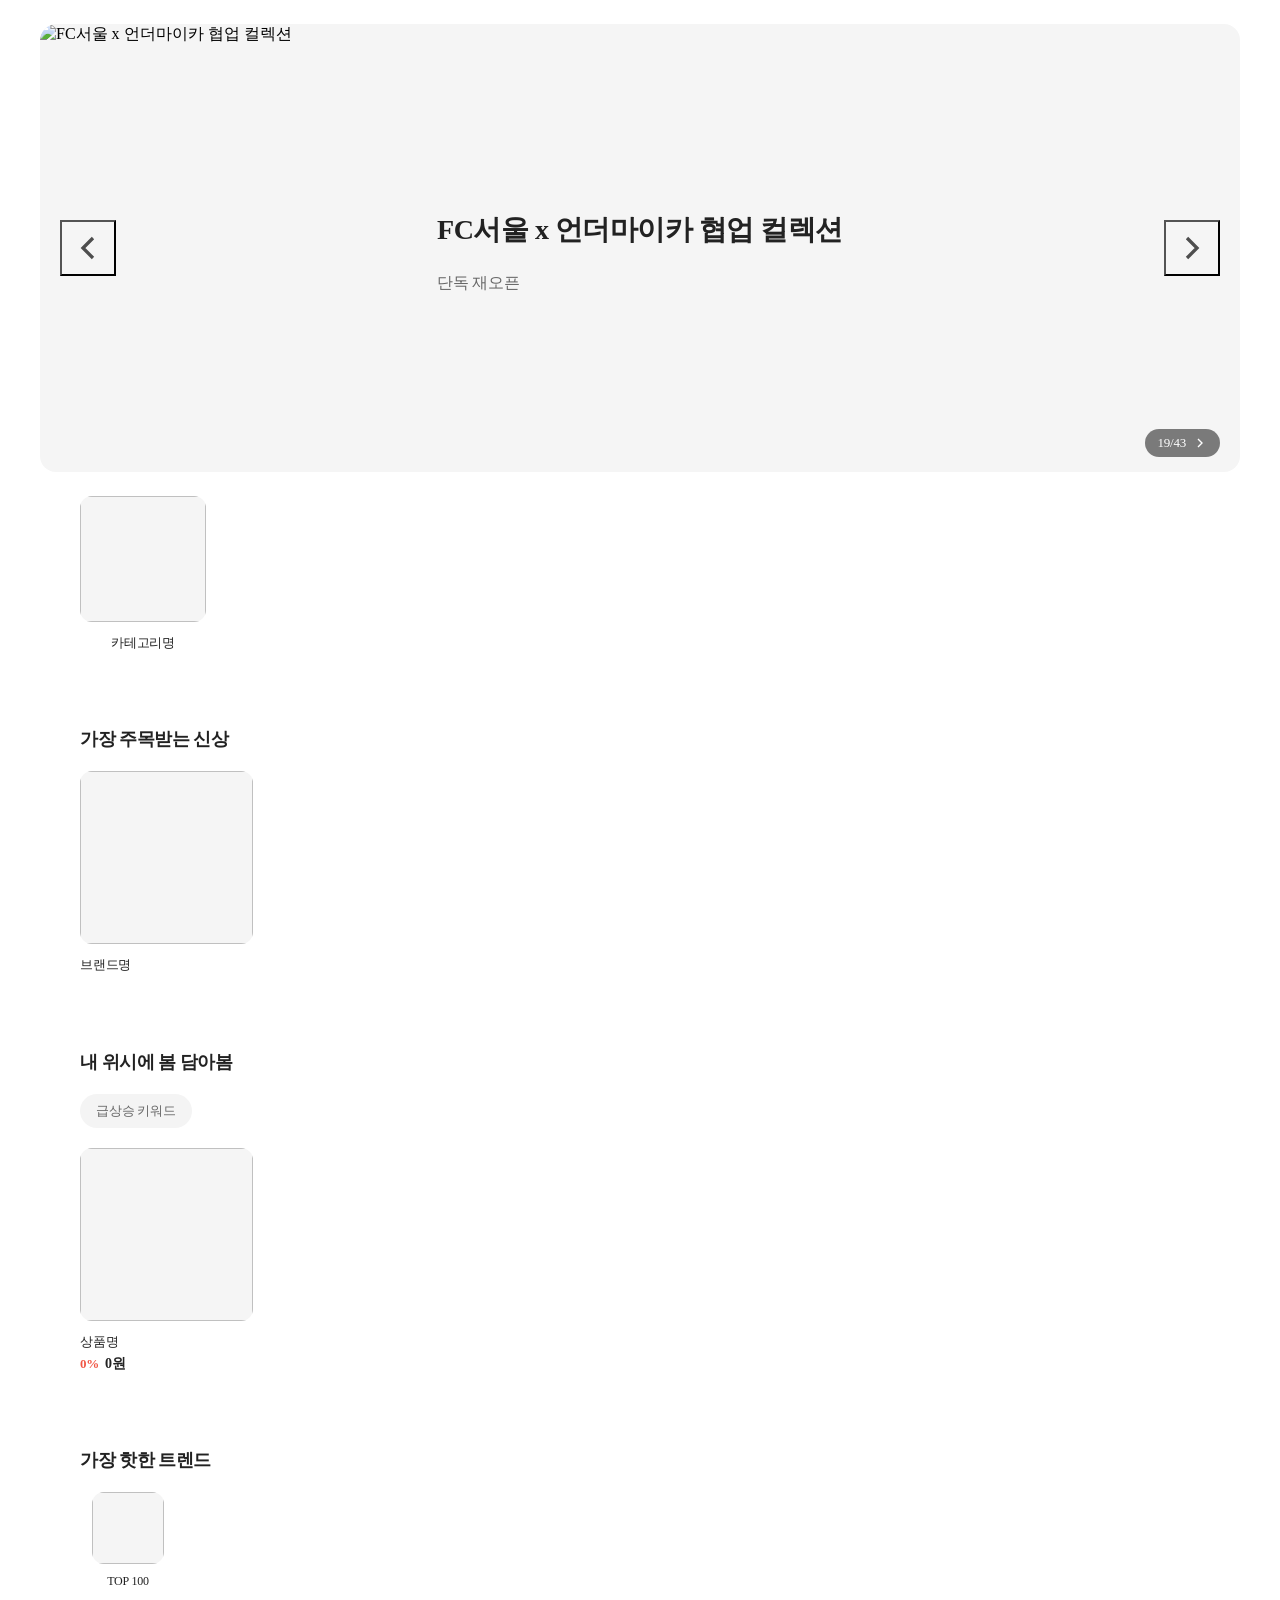
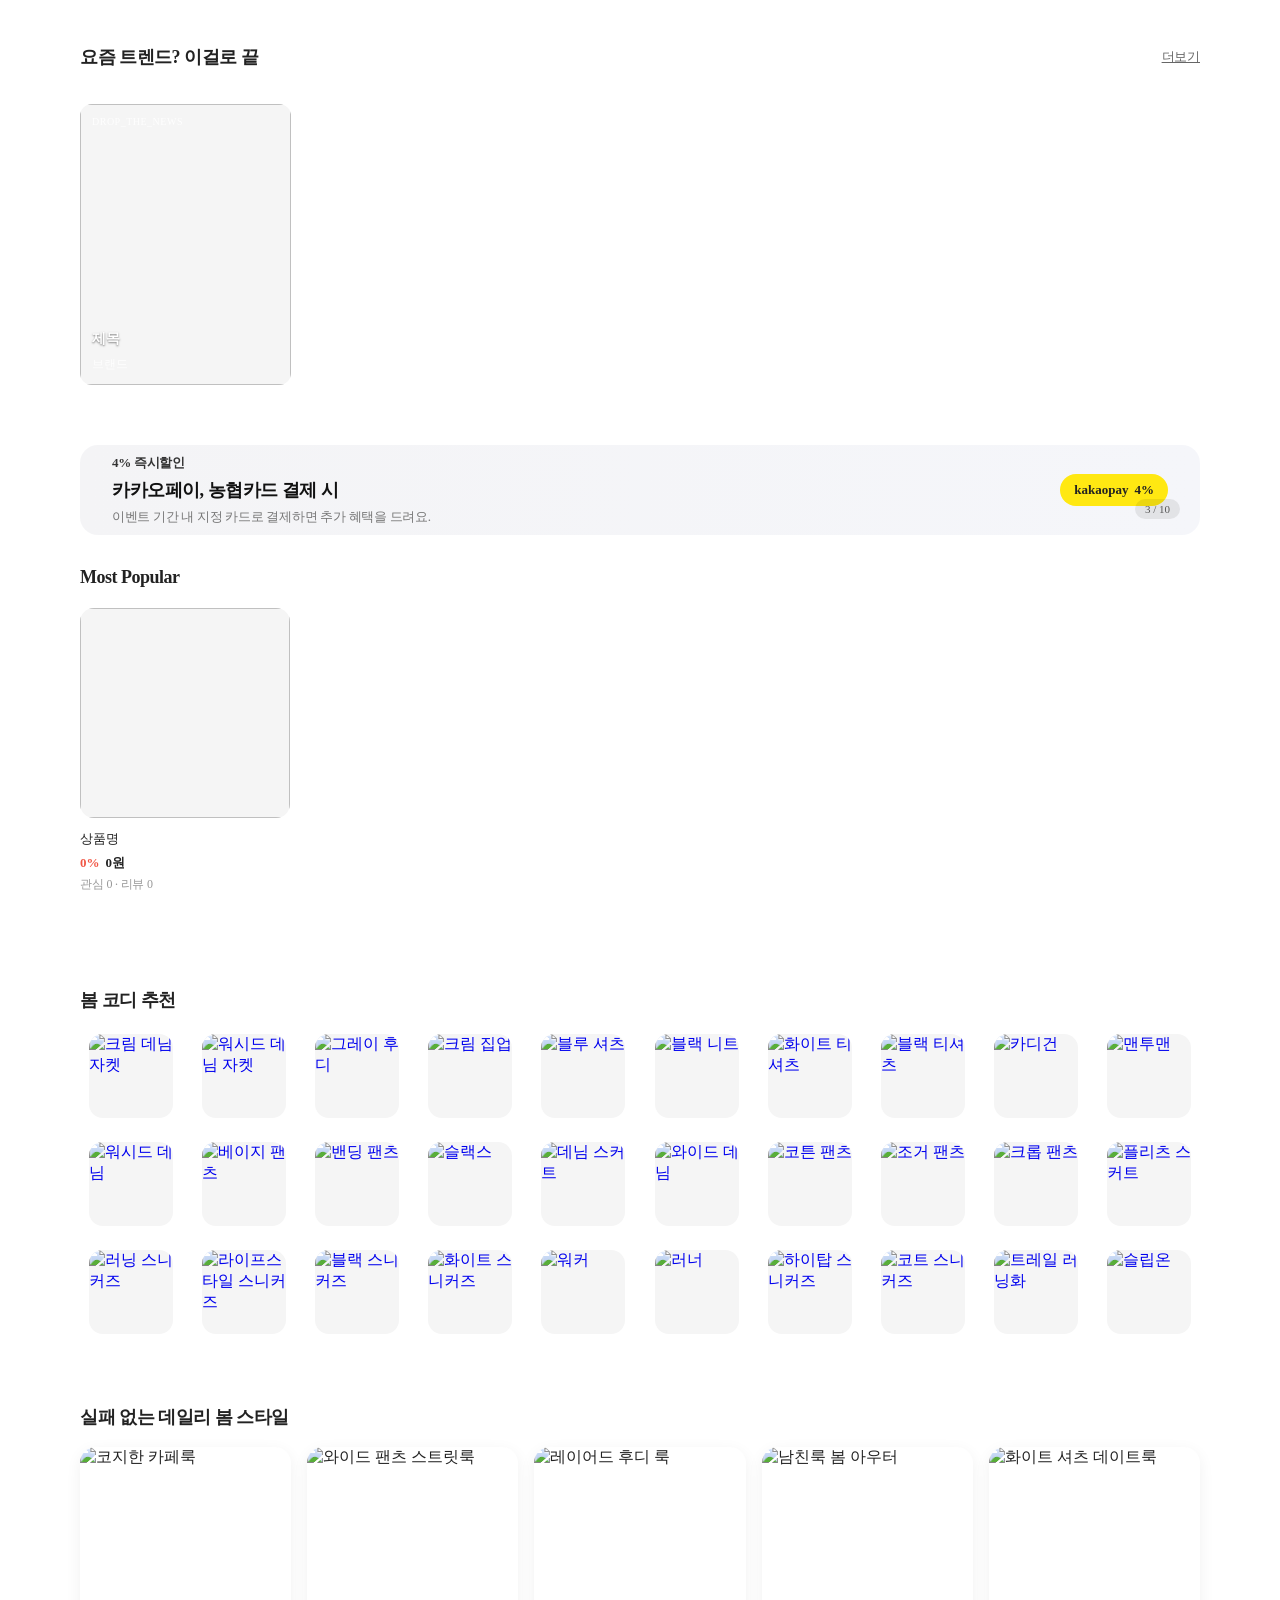
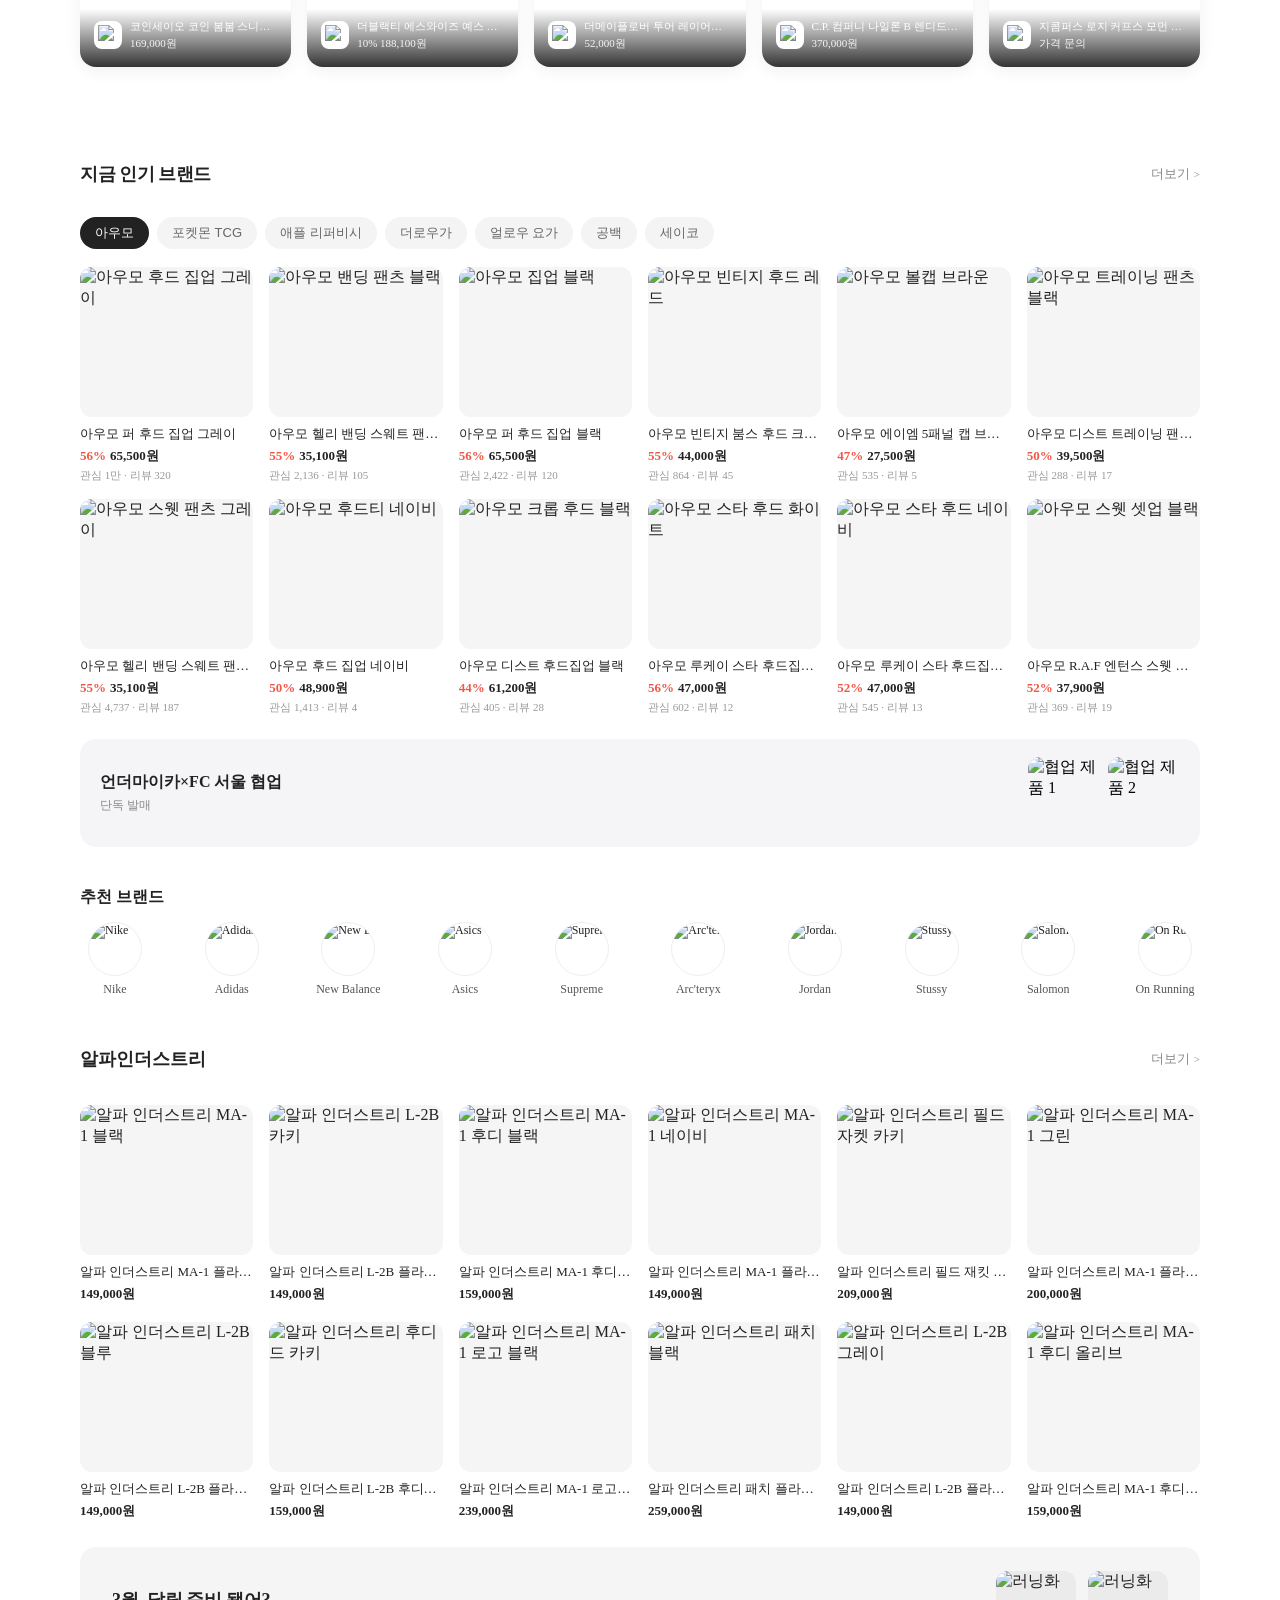
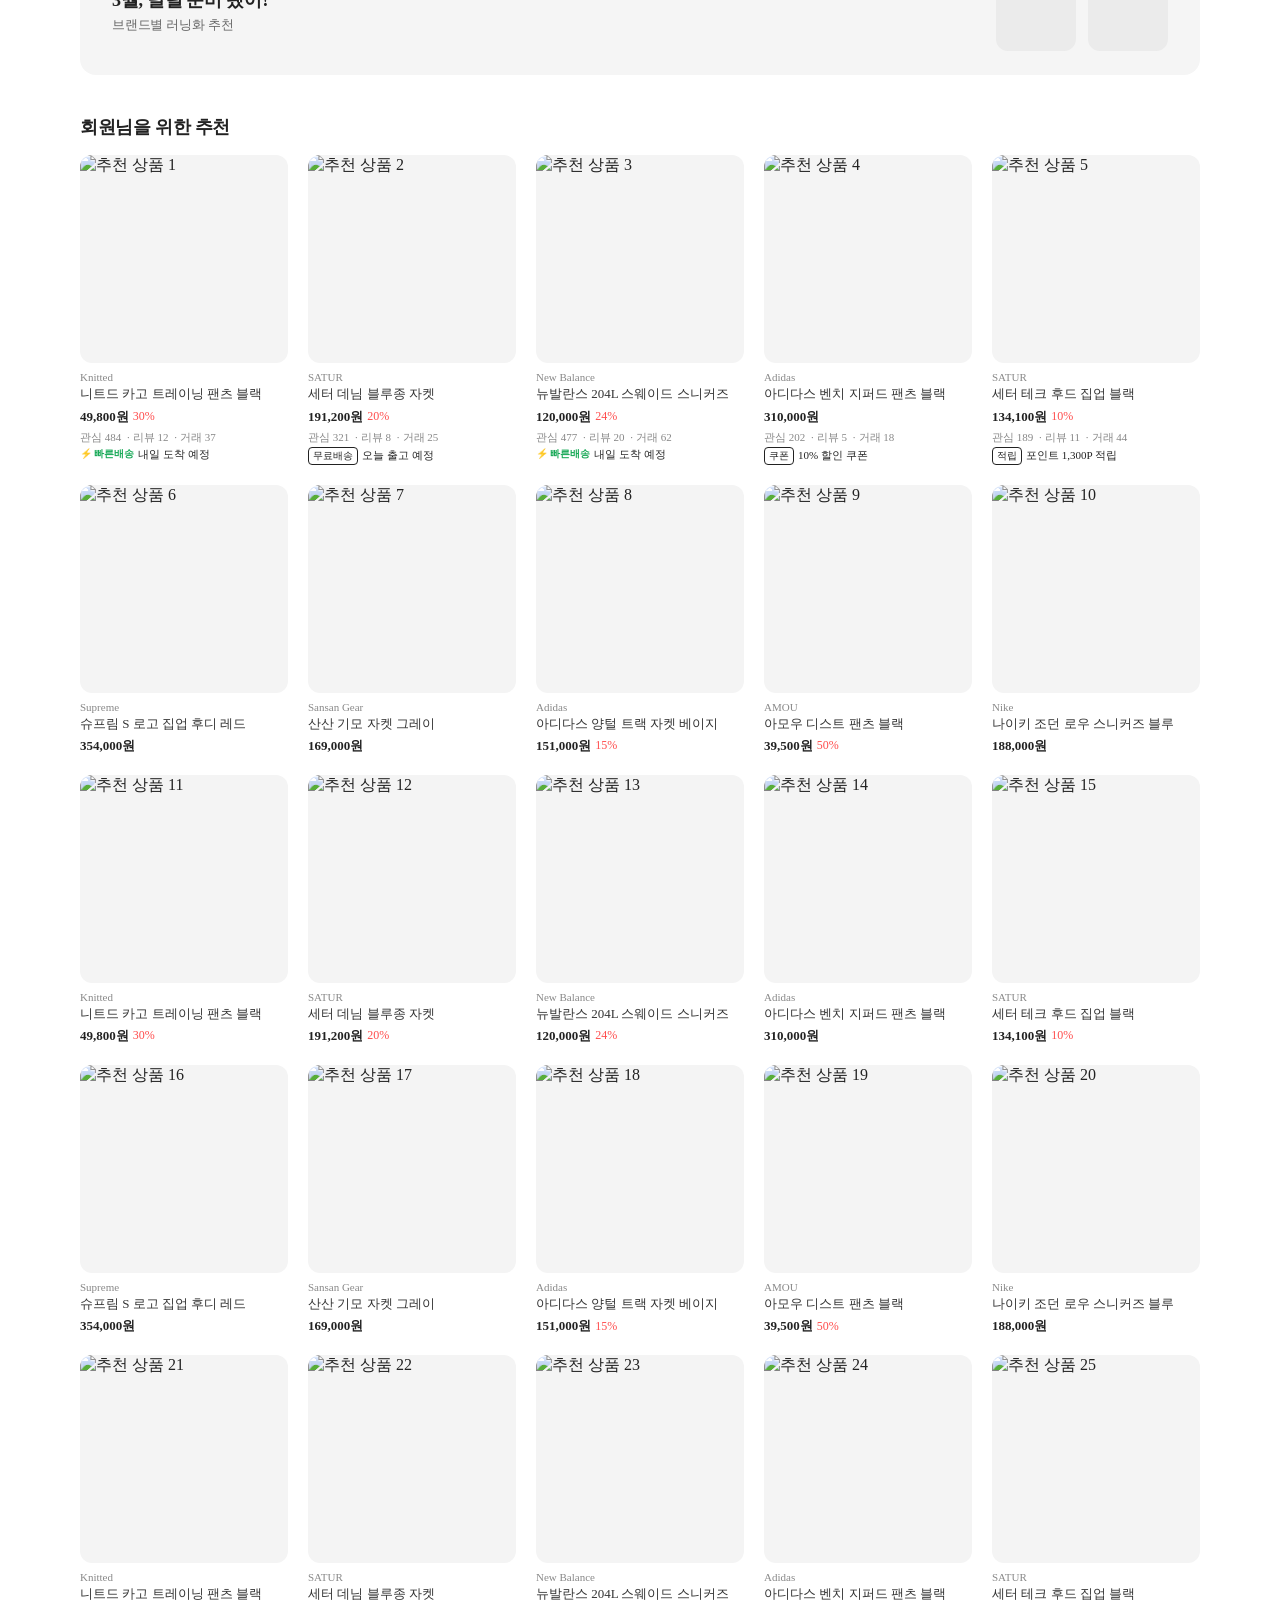
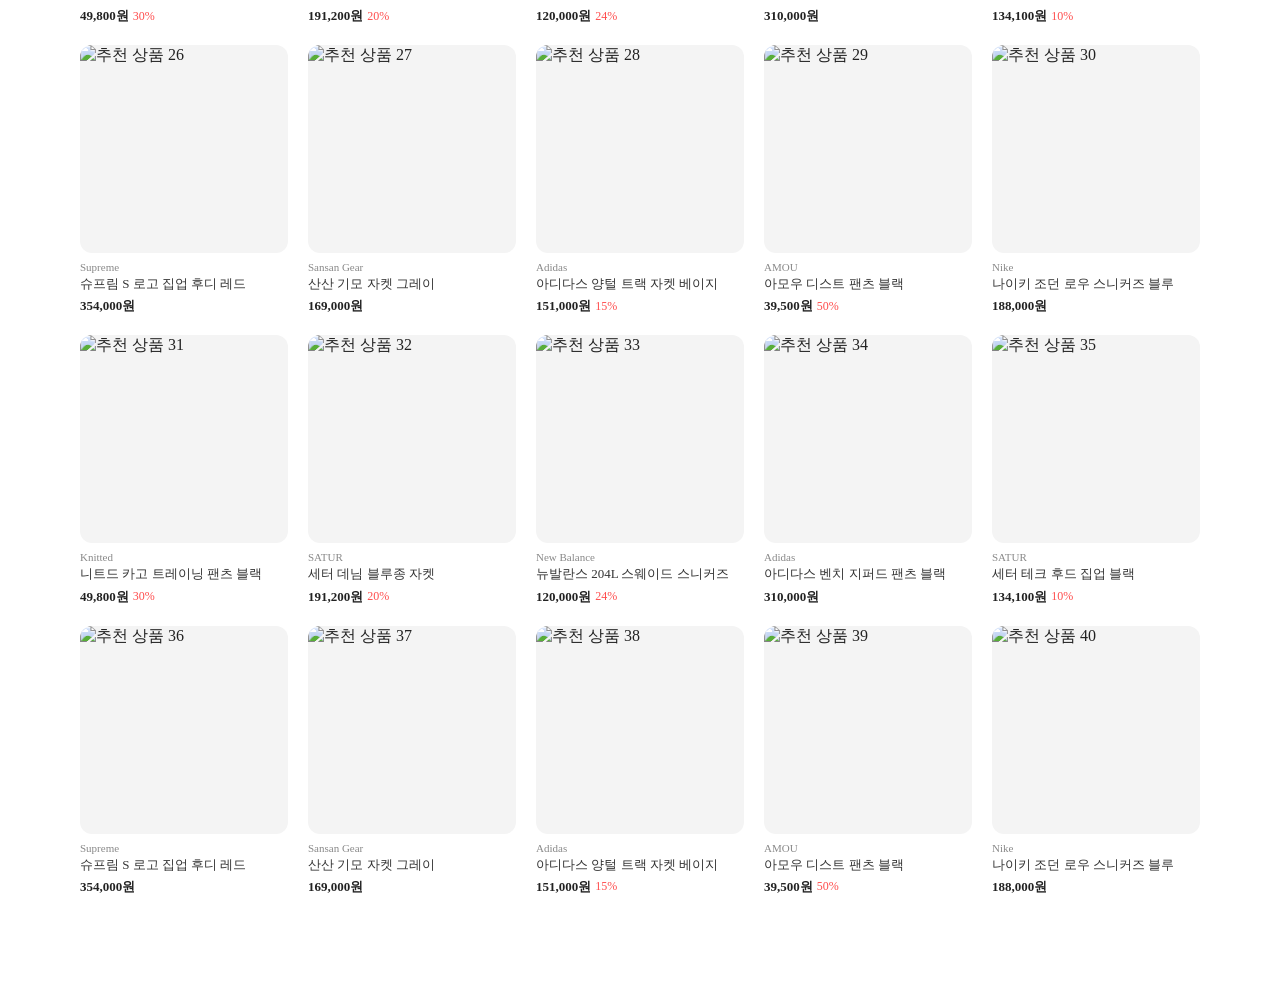
==== commit b17ff843: "feat : 요즘 트렌드 데이터 조회 기능 구현" ====
--- a/kream/src/main/resources/templates/main/index.html
+++ b/kream/src/main/resources/templates/main/index.html
@@ -1729,43 +1729,15 @@
                         <a href="#" class="trend-cards-more">더보기</a>
                     </div>
                     <div class="trend-cards-grid">
-                        <a href="#" class="trend-card">
+                        <a th:each="item : ${latestTrendItems}" th:href="${item.latestTrendItemUrl}" class="trend-card">
                             <div class="trend-card-image-wrap">
-                                <img src="https://images.unsplash.com/photo-1514228742587-6b1558fcca3d?w=400&q=80" alt="스벅 텀블러 키링">
+                                <img th:src="@{${item.latestTrendItemImage}}" th:alt="${item.latestTrendItemName}">
                             </div>
-                            <span class="trend-card-badge">DROP_THE_NEWS</span>
-                            <span class="trend-card-title">스벅 텀블러 키링 돌아왔다</span>
-                            <span class="trend-card-brand">Starbucks</span>
-                        </a>
-                        <a href="#" class="trend-card">
-                            <div class="trend-card-image-wrap">
-                                <img src="https://images.unsplash.com/photo-1600185365926-3a2ce3cdb9eb?w=400&q=80" alt="나이키 문 슈">
-                            </div>
-                            <span class="trend-card-badge">DROP_THE_NEWS</span>
-                            <span class="trend-card-title">나이키 문 슈 봄 컬러로 컴백</span>
-                            <span class="trend-card-brand">Nike x Jacquemus</span>
-                        </a>
-                        <a href="#" class="trend-card">
-                            <div class="trend-card-image-wrap">
-                                <img src="https://images.unsplash.com/photo-1588850561407-ed78c282e89b?w=400&q=80" alt="MLB 볼캡">
-                            </div>
-                            <span class="trend-card-badge">DROP_THE_NEWS</span>
-                            <span class="trend-card-title">화제의 볼캡 MLB 카리나 에디션</span>
-                            <span class="trend-card-brand">MLB</span>
-                        </a>
-                        <a href="#" class="trend-card">
-                            <div class="trend-card-image-wrap">
-                                <img src="https://images.unsplash.com/photo-1606107557195-0e29a4b5b4aa?w=400&q=80" alt="아식스 운동화">
-                            </div>
-                            <span class="trend-card-title">저점매수 해야하는 아식스 운동화</span>
-                            <span class="trend-card-brand">asics</span>
-                        </a>
-                        <a href="#" class="trend-card">
-                            <div class="trend-card-image-wrap">
-                                <img src="https://images.unsplash.com/photo-1551028719-00167b16eac5?w=400&q=80" alt="JIHOON'S Outfit">
-                            </div>
-                            <span class="trend-card-title">JIHOON'S Outfit</span>
-                            <span class="trend-card-brand">Outfit</span>
+                            <span class="trend-card-badge"
+                                  th:if="${item.latestTrendItemSubName != null and !#strings.isEmpty(item.latestTrendItemSubName)}"
+                                  th:text="${item.latestTrendItemSubName}">DROP_THE_NEWS</span>
+                            <span class="trend-card-title" th:text="${item.latestTrendItemName}">제목</span>
+                            <span class="trend-card-brand" th:text="${item.latestTrendItemBrand}">브랜드</span>
                         </a>
                     </div>
                 </section>
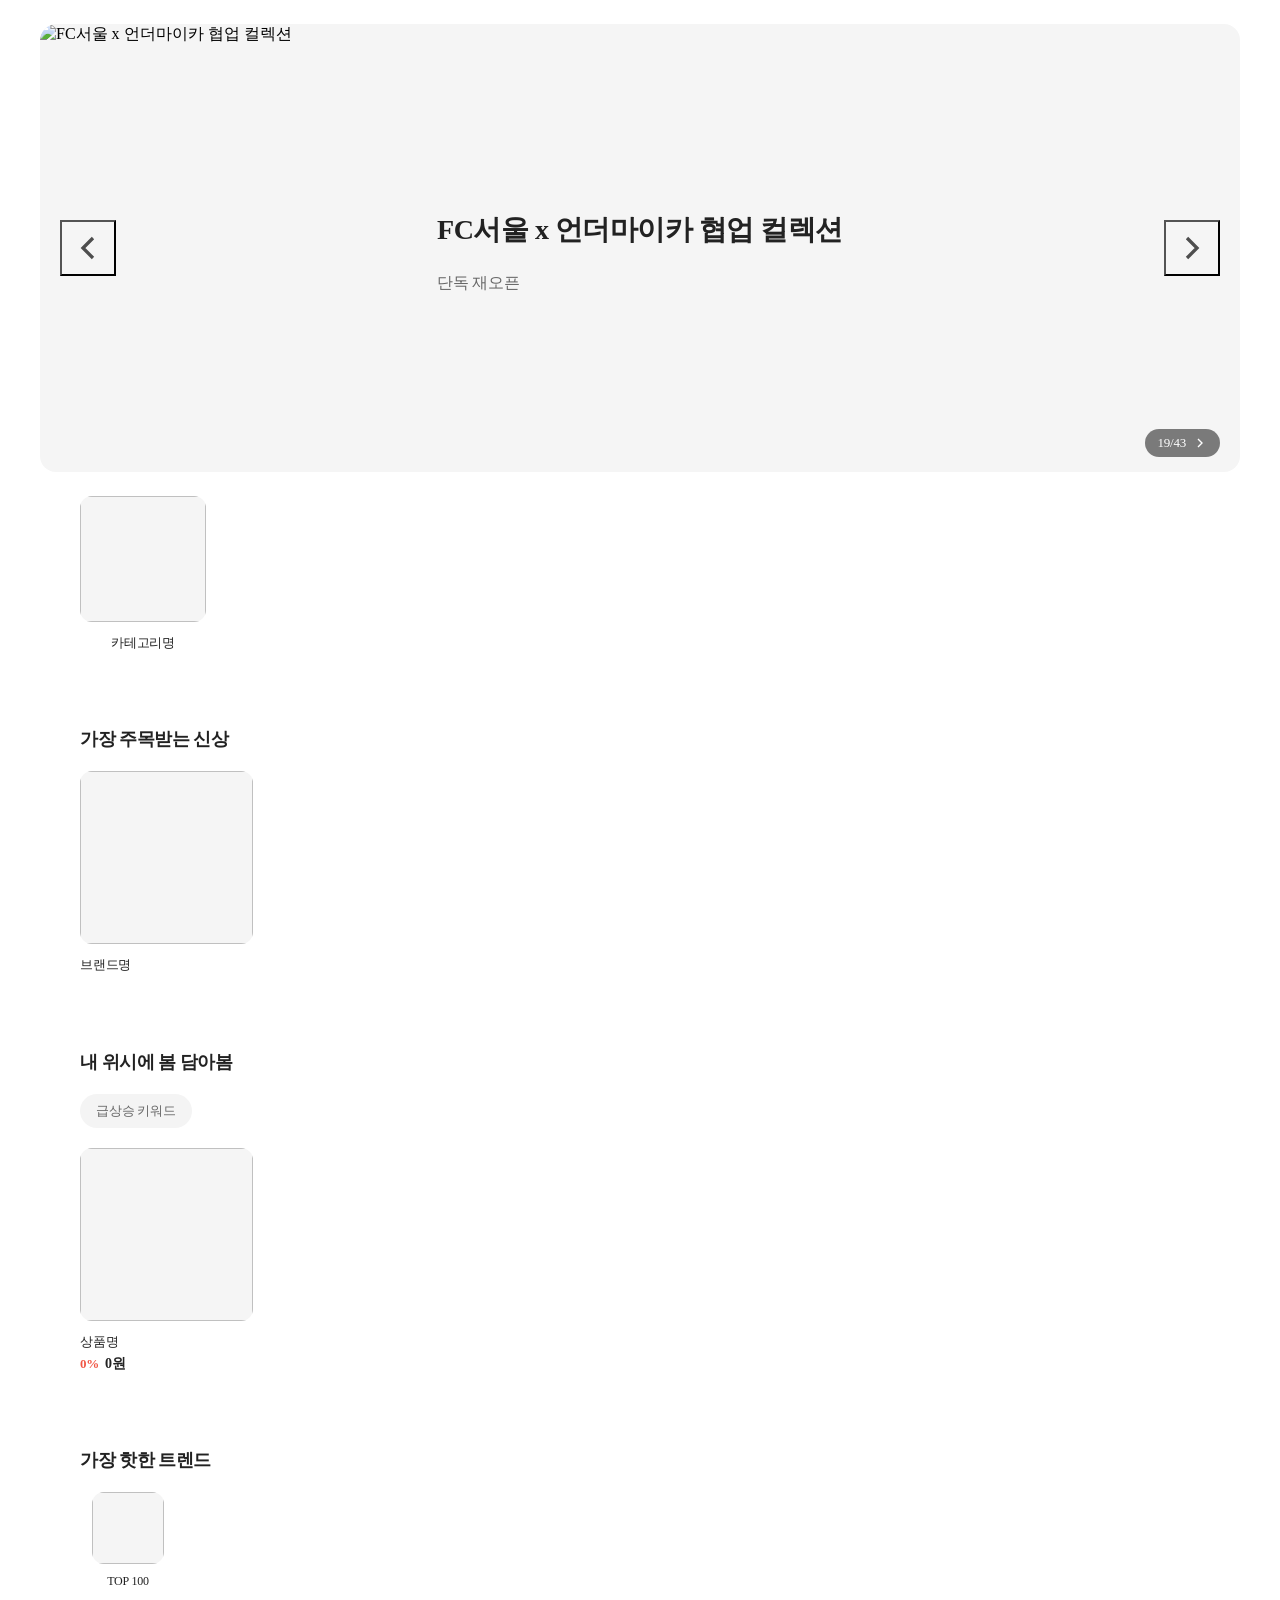
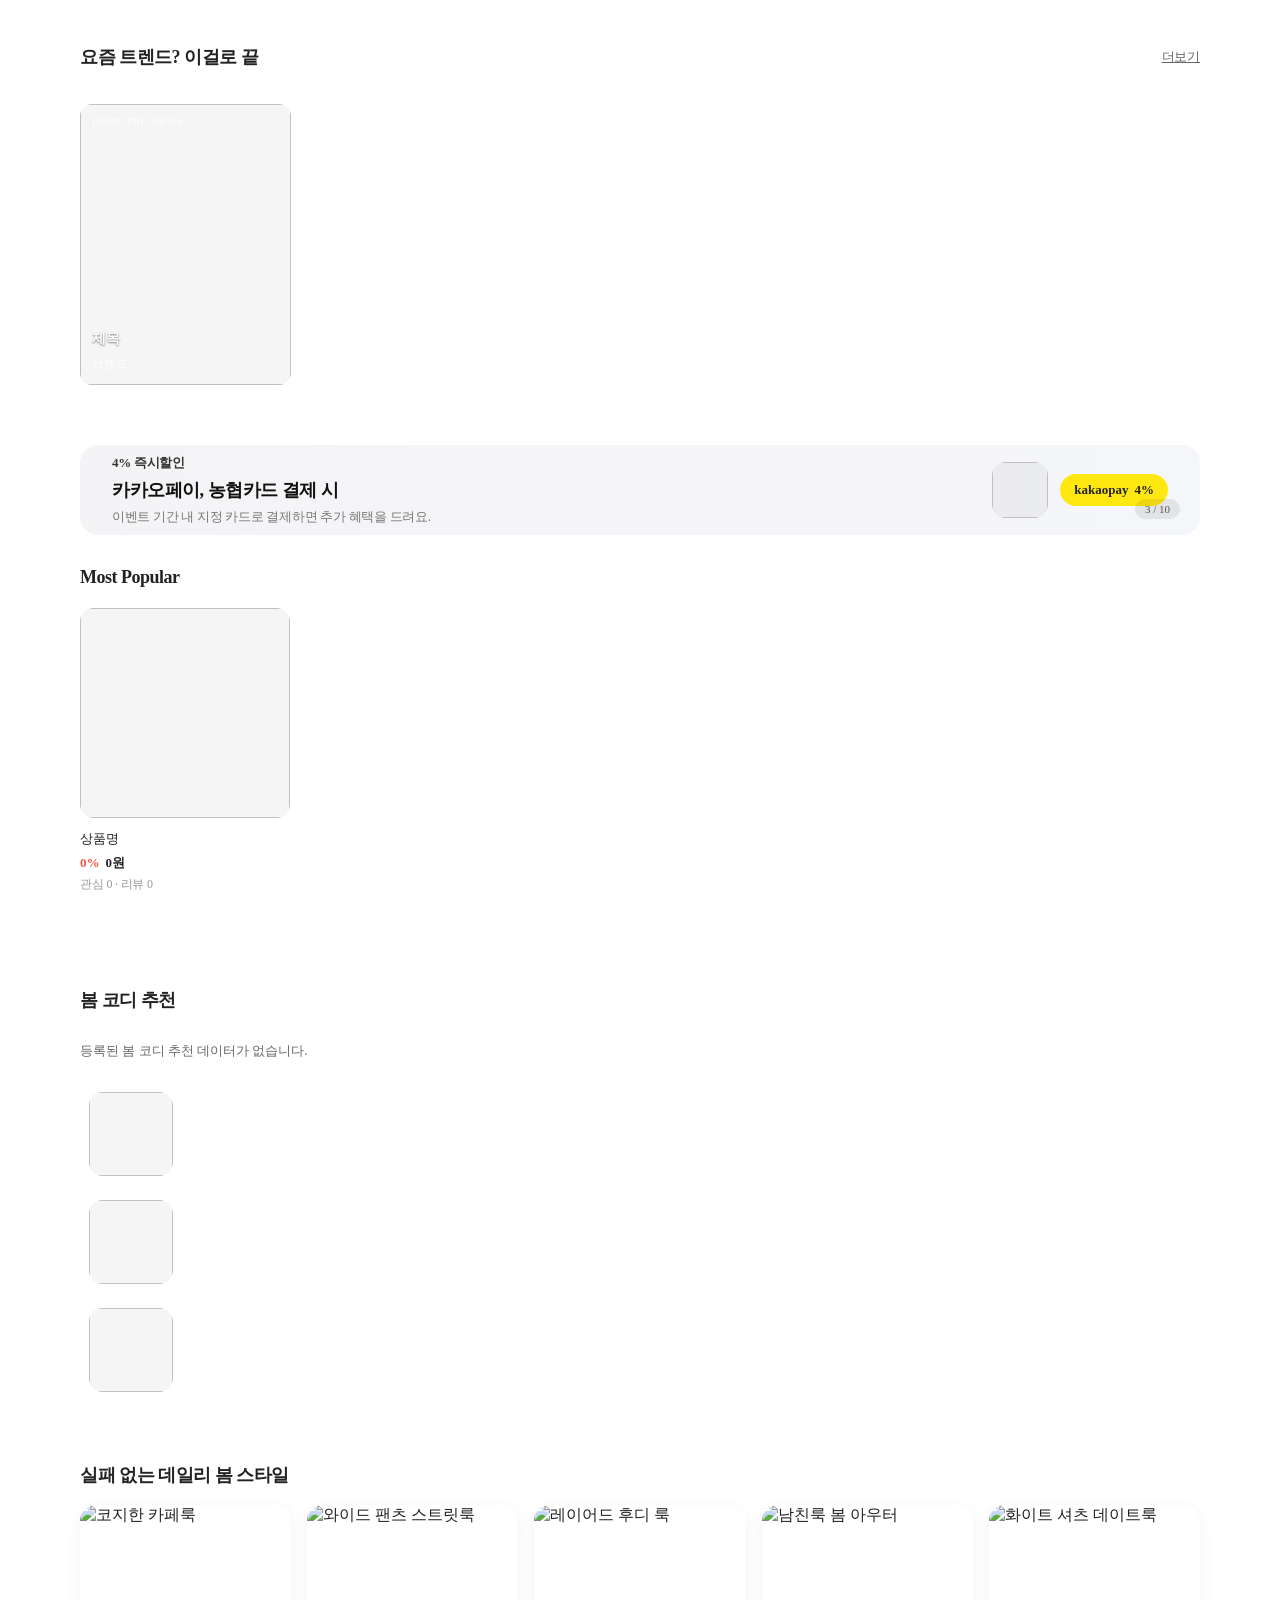
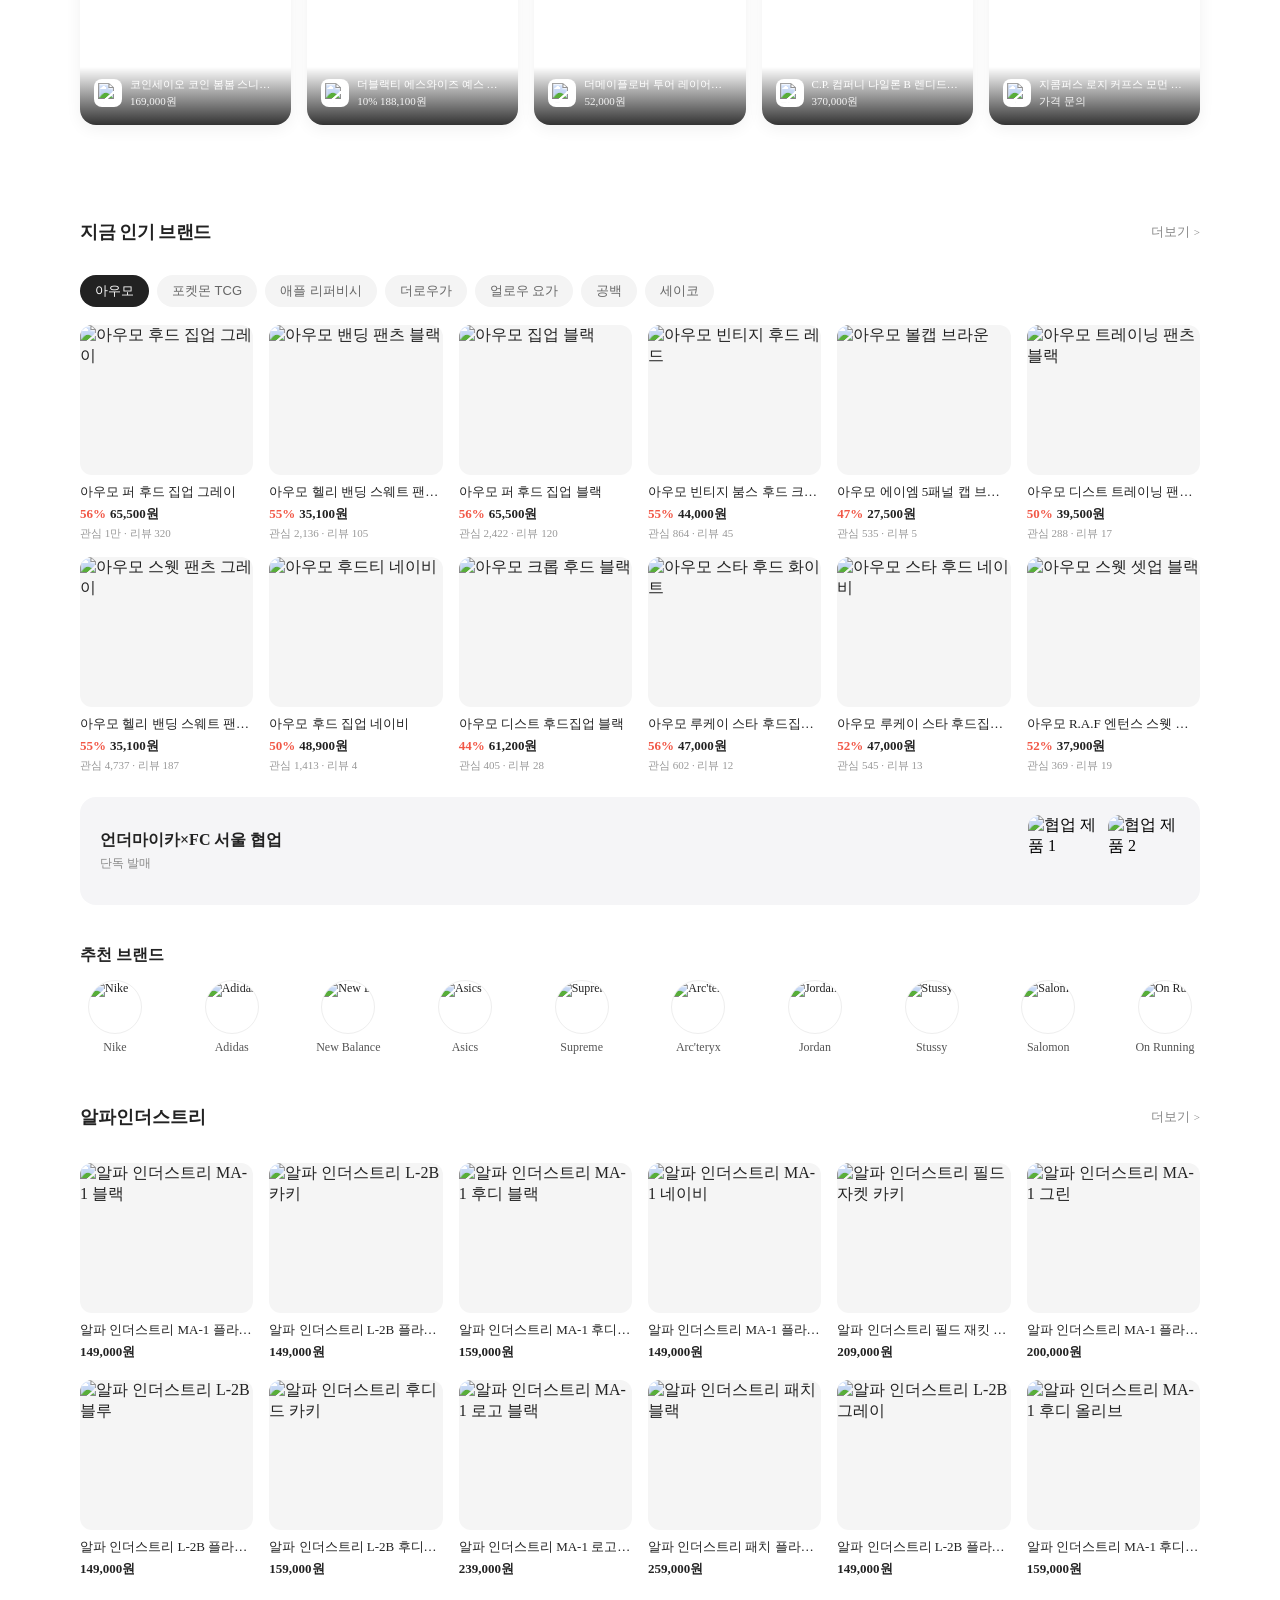
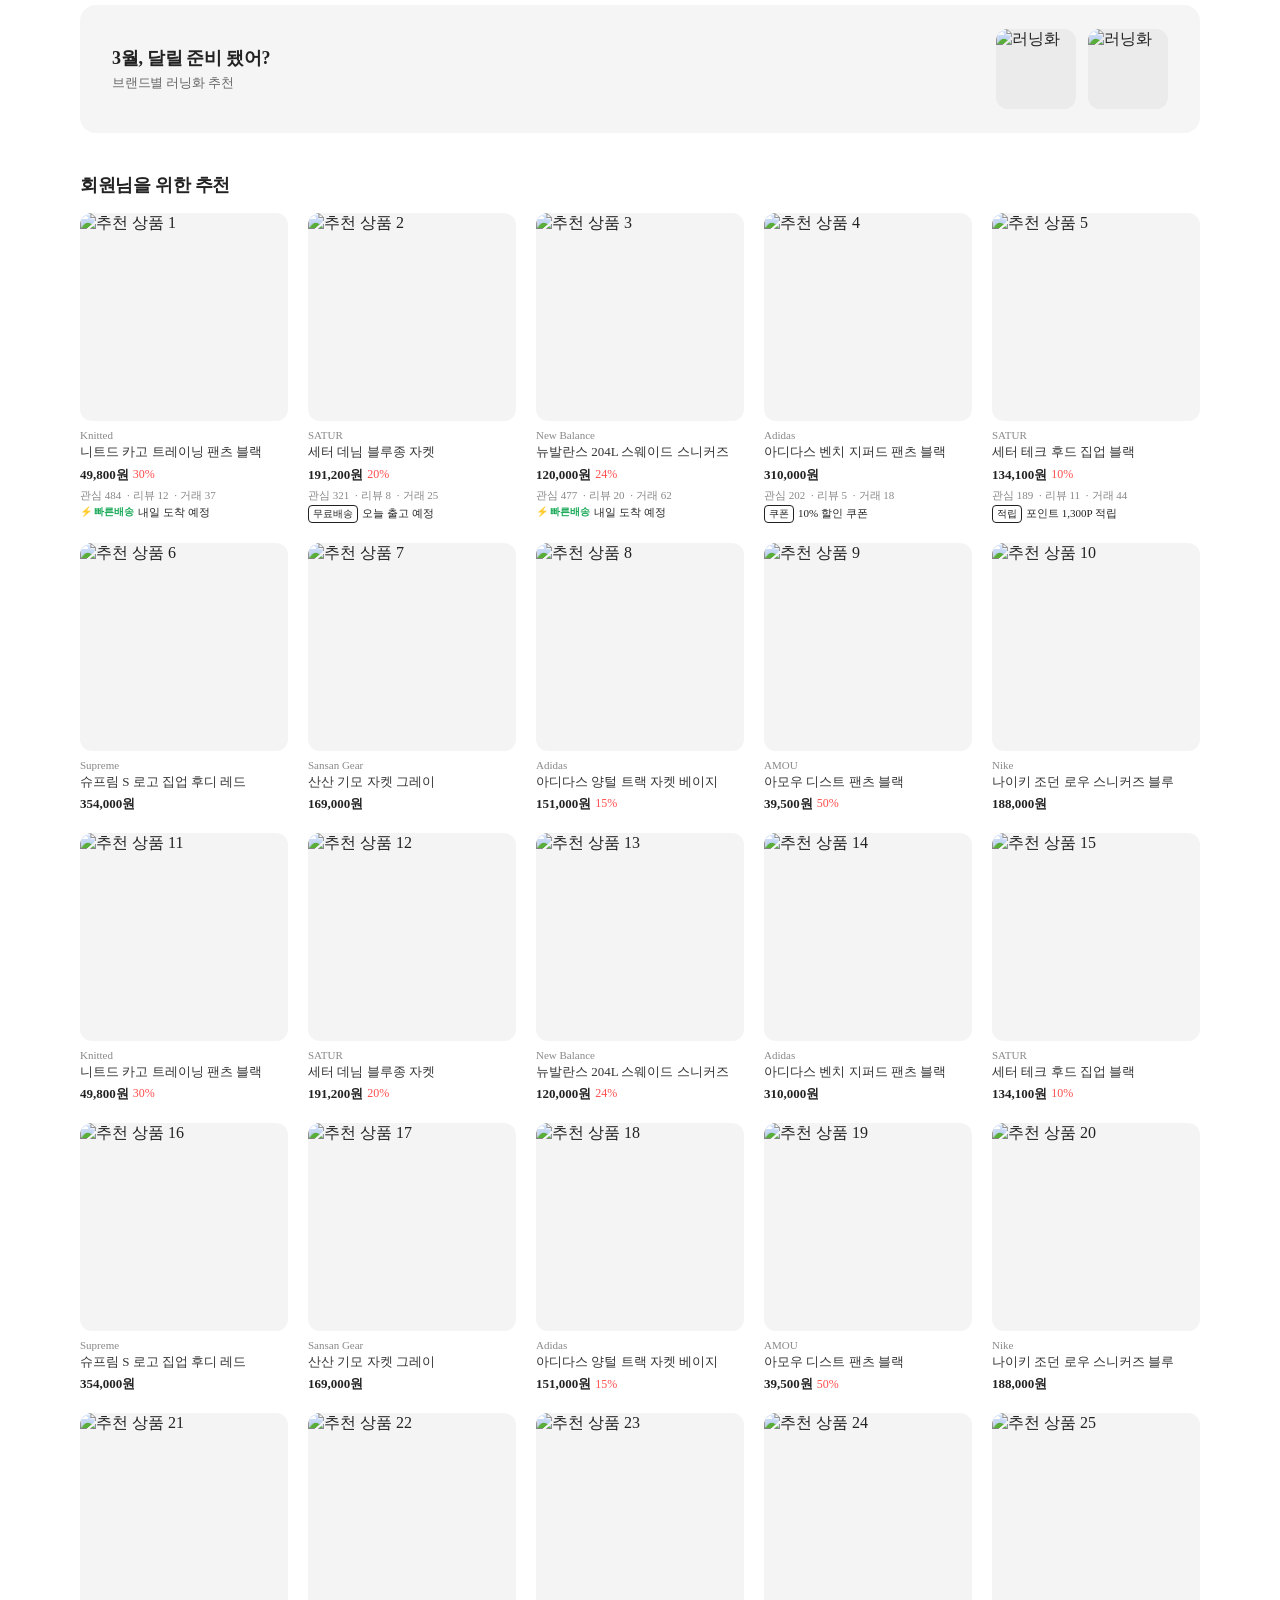
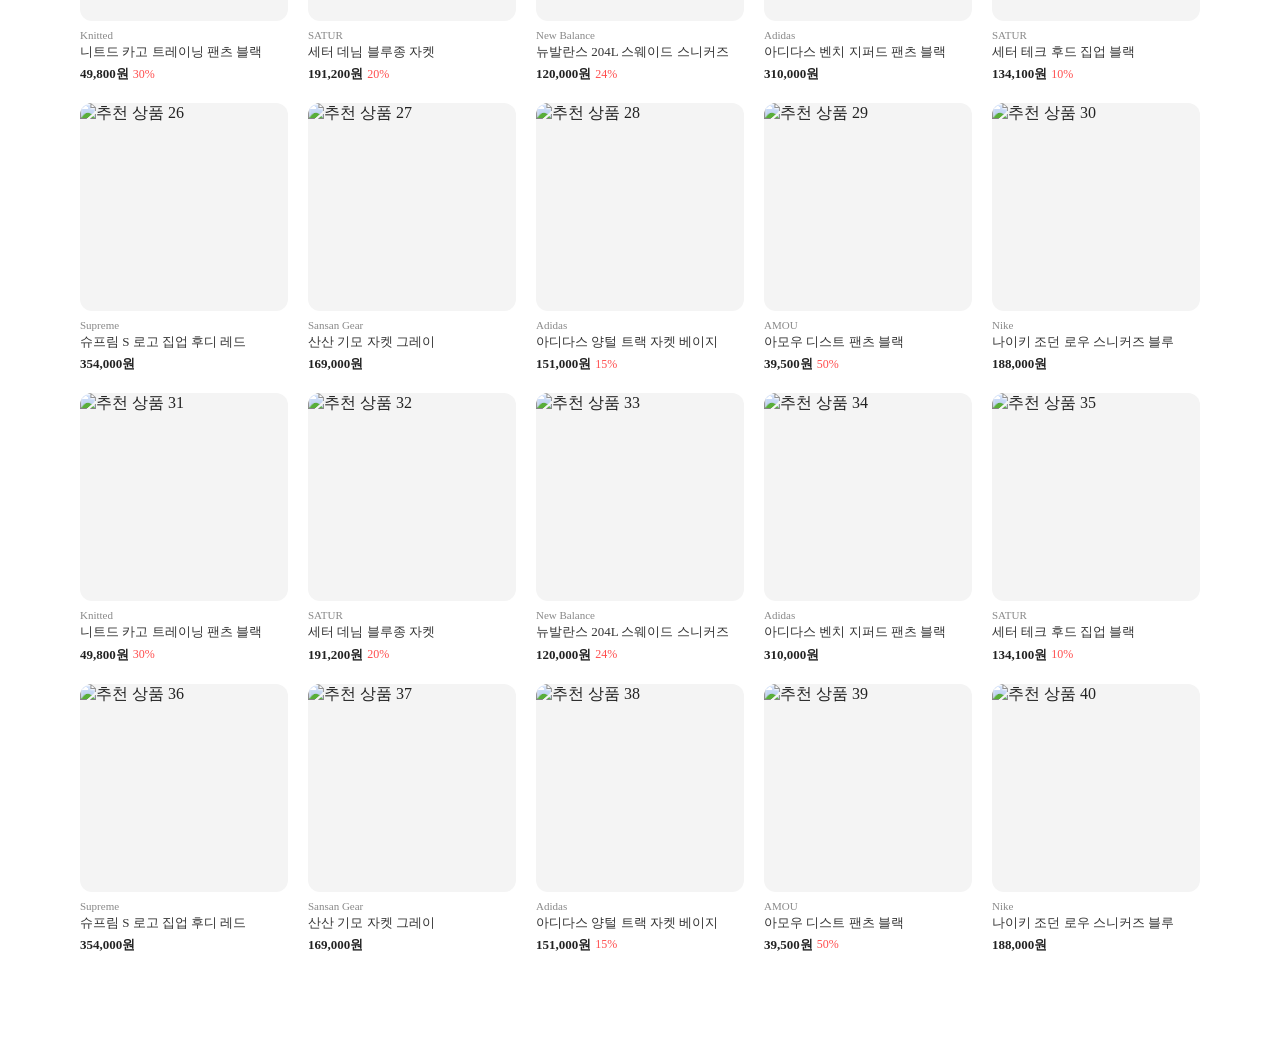
==== commit 83e03718: "feat : 봄 스타일 조회 기능 구현" ====
--- a/kream/src/main/resources/templates/main/index.html
+++ b/kream/src/main/resources/templates/main/index.html
@@ -991,6 +991,17 @@
 
         .most-popular-banner-right{
             margin-left: auto;
+            display: flex;
+            align-items: center;
+            gap: 12px;
+        }
+
+        .most-popular-banner-image{
+            width: 56px;
+            height: 56px;
+            border-radius: 14px;
+            object-fit: cover;
+            background: rgba(0, 0, 0, 0.04);
         }
 
         .most-popular-banner-pill{
@@ -1744,20 +1755,28 @@
 
                 <!-- Most Popular Section -->
                 <section class="most-popular-section">
-                    <div class="most-popular-banner">
+                    <a class="most-popular-banner"
+                       th:href="${cardBannerItem != null ? cardBannerItem.cardBannerUrl : '#'}">
                         <div class="most-popular-banner-left">
-                            <span class="most-popular-banner-badge" th:text="${cardBannerItem.cardBannerItemSubName}">4% 즉시할인</span>
-                            <span class="most-popular-banner-title" th:text="${cardBannerItem.cardBannerItemName}">카카오페이, 농협카드 결제 시</span>
-                            <span class="most-popular-banner-desc" th:text="${cardBannerItem.cardBannerItemDescription}">이벤트 기간 내 지정 카드로 결제하면 추가 혜택을 드려요.</span>
+                            <span class="most-popular-banner-badge"
+                                  th:text="${cardBannerItem != null ? cardBannerItem.cardBannerItemSubName : ''}">4% 즉시할인</span>
+                            <span class="most-popular-banner-title"
+                                  th:text="${cardBannerItem != null ? cardBannerItem.cardBannerItemName : ''}">카카오페이, 농협카드 결제 시</span>
+                            <span class="most-popular-banner-desc"
+                                  th:text="${cardBannerItem != null ? cardBannerItem.cardBannerItemDescription : ''}">이벤트 기간 내 지정 카드로 결제하면 추가 혜택을 드려요.</span>
                         </div>
                         <div class="most-popular-banner-right">
+                            <img class="most-popular-banner-image"
+                                 th:if="${cardBannerItem != null and cardBannerItem.cardBannerItemImage != null and !#strings.isEmpty(cardBannerItem.cardBannerItemImage)}"
+                                 th:src="@{${cardBannerItem.cardBannerItemImage}}"
+                                 th:alt="${cardBannerItem.cardBannerItemName}">
                             <div class="most-popular-banner-pill">
                                 <span>kakaopay</span>
                                 <span>4%</span>
                             </div>
                             <span class="most-popular-banner-step">3 / 10</span>
                         </div>
-                    </div>
+                    </a>
 
                     <h2 class="most-popular-title">Most Popular</h2>
                     <div class="most-popular-grid">
@@ -1782,104 +1801,43 @@
                 <!-- 봄 코디 추천 Section -->
                 <section class="spring-coordinate-section">
                     <h2 class="spring-coordinate-title">봄 코디 추천</h2>
-                    <div class="spring-coordinate-group">
+                    <div class="spring-coordinate-group"
+                         th:with="items=${seasonCodiItems != null ? seasonCodiItems : T(java.util.Collections).emptyList()},
+                                  size=${#lists.size(items)},
+                                  end1=${T(java.lang.Math).min(size, 10)},
+                                  end2=${T(java.lang.Math).min(size, 20)},
+                                  end3=${T(java.lang.Math).min(size, 30)}">
+                        <div th:if="${#lists.isEmpty(items)}" style="padding: 8px 0; color: #666; font-size: 13px;">
+                            등록된 봄 코디 추천 데이터가 없습니다.
+                        </div>
                         <!-- 상의 라인 (10개) -->
                         <div class="spring-coordinate-row">
-                            <a href="#" class="spring-coordinate-item">
-                                <img src="https://images.unsplash.com/photo-1475180098004-ca77a66827be?w=260&q=80" alt="크림 데님 자켓" class="spring-coordinate-image">
-                            </a>
-                            <a href="#" class="spring-coordinate-item">
-                                <img src="https://images.unsplash.com/photo-1542142572-440f2a03fc09?w=260&q=80" alt="워시드 데님 자켓" class="spring-coordinate-image">
-                            </a>
-                            <a href="#" class="spring-coordinate-item">
-                                <img src="https://images.unsplash.com/photo-1539533113208-f6df8cc8b543?w=260&q=80" alt="그레이 후디" class="spring-coordinate-image">
-                            </a>
-                            <a href="#" class="spring-coordinate-item">
-                                <img src="https://images.unsplash.com/photo-1521572163474-6864f9cf17ab?w=260&q=80" alt="크림 집업" class="spring-coordinate-image">
-                            </a>
-                            <a href="#" class="spring-coordinate-item">
-                                <img src="https://images.unsplash.com/photo-1512436991641-6745cdb1723f?w=260&q=80" alt="블루 셔츠" class="spring-coordinate-image">
-                            </a>
-                            <a href="#" class="spring-coordinate-item">
-                                <img src="https://images.unsplash.com/photo-1521572163474-6864f9cf17ab?w=260&q=80" alt="블랙 니트" class="spring-coordinate-image">
-                            </a>
-                            <a href="#" class="spring-coordinate-item">
-                                <img src="https://images.unsplash.com/photo-1521572163474-6864f9cf17ab?w=260&q=80" alt="화이트 티셔츠" class="spring-coordinate-image">
-                            </a>
-                            <a href="#" class="spring-coordinate-item">
-                                <img src="https://images.unsplash.com/photo-1521572163474-6864f9cf17ab?w=260&q=80" alt="블랙 티셔츠" class="spring-coordinate-image">
-                            </a>
-                            <a href="#" class="spring-coordinate-item">
-                                <img src="https://images.unsplash.com/photo-1521572163474-6864f9cf17ab?w=260&q=80" alt="카디건" class="spring-coordinate-image">
-                            </a>
-                            <a href="#" class="spring-coordinate-item">
-                                <img src="https://images.unsplash.com/photo-1521572163474-6864f9cf17ab?w=260&q=80" alt="맨투맨" class="spring-coordinate-image">
+                            <a th:each="item : ${#lists.subList(items, 0, end1)}"
+                               th:href="${item.seasonCodiItemUrl}"
+                               class="spring-coordinate-item">
+                                <img th:src="@{${item.seasonCodiItemImage}}"
+                                     th:alt="'season codi'"
+                                     class="spring-coordinate-image">
                             </a>
                         </div>
                         <!-- 하의 라인 (10개) -->
                         <div class="spring-coordinate-row">
-                            <a href="#" class="spring-coordinate-item">
-                                <img src="https://images.unsplash.com/photo-1518036881543-4c0d16090250?w=260&q=80" alt="워시드 데님" class="spring-coordinate-image">
-                            </a>
-                            <a href="#" class="spring-coordinate-item">
-                                <img src="https://images.unsplash.com/photo-1542272604-787c3835535d?w=260&q=80" alt="베이지 팬츠" class="spring-coordinate-image">
-                            </a>
-                            <a href="#" class="spring-coordinate-item">
-                                <img src="https://images.unsplash.com/photo-1555529669-e69e7aa0ba9a?w=260&q=80" alt="밴딩 팬츠" class="spring-coordinate-image">
-                            </a>
-                            <a href="#" class="spring-coordinate-item">
-                                <img src="https://images.unsplash.com/photo-1512436991641-6745cdb1723f?w=260&q=80" alt="슬랙스" class="spring-coordinate-image">
-                            </a>
-                            <a href="#" class="spring-coordinate-item">
-                                <img src="https://images.unsplash.com/photo-1602293589930-45aad59ba3ab?w=260&q=80" alt="데님 스커트" class="spring-coordinate-image">
-                            </a>
-                            <a href="#" class="spring-coordinate-item">
-                                <img src="https://images.unsplash.com/photo-1521572163474-6864f9cf17ab?w=260&q=80" alt="와이드 데님" class="spring-coordinate-image">
-                            </a>
-                            <a href="#" class="spring-coordinate-item">
-                                <img src="https://images.unsplash.com/photo-1521572163474-6864f9cf17ab?w=260&q=80" alt="코튼 팬츠" class="spring-coordinate-image">
-                            </a>
-                            <a href="#" class="spring-coordinate-item">
-                                <img src="https://images.unsplash.com/photo-1521572163474-6864f9cf17ab?w=260&q=80" alt="조거 팬츠" class="spring-coordinate-image">
-                            </a>
-                            <a href="#" class="spring-coordinate-item">
-                                <img src="https://images.unsplash.com/photo-1521572163474-6864f9cf17ab?w=260&q=80" alt="크롭 팬츠" class="spring-coordinate-image">
-                            </a>
-                            <a href="#" class="spring-coordinate-item">
-                                <img src="https://images.unsplash.com/photo-1521572163474-6864f9cf17ab?w=260&q=80" alt="플리츠 스커트" class="spring-coordinate-image">
+                            <a th:each="item : ${#lists.subList(items, end1, end2)}"
+                               th:href="${item.seasonCodiItemUrl}"
+                               class="spring-coordinate-item">
+                                <img th:src="@{${item.seasonCodiItemImage}}"
+                                     th:alt="'season codi'"
+                                     class="spring-coordinate-image">
                             </a>
                         </div>
                         <!-- 스니커즈 라인 (10개) -->
                         <div class="spring-coordinate-row">
-                            <a href="#" class="spring-coordinate-item">
-                                <img src="https://images.unsplash.com/photo-1542291026-7eec264c27ff?w=260&q=80" alt="러닝 스니커즈" class="spring-coordinate-image">
-                            </a>
-                            <a href="#" class="spring-coordinate-item">
-                                <img src="https://images.unsplash.com/photo-1514986888952-8cd320577b68?w=260&q=80" alt="라이프스타일 스니커즈" class="spring-coordinate-image">
-                            </a>
-                            <a href="#" class="spring-coordinate-item">
-                                <img src="https://images.unsplash.com/photo-1542291026-7eec264c27ff?w=260&q=80" alt="블랙 스니커즈" class="spring-coordinate-image">
-                            </a>
-                            <a href="#" class="spring-coordinate-item">
-                                <img src="https://images.unsplash.com/photo-1542291026-7eec264c27ff?w=260&q=80" alt="화이트 스니커즈" class="spring-coordinate-image">
-                            </a>
-                            <a href="#" class="spring-coordinate-item">
-                                <img src="https://images.unsplash.com/photo-1581698467322-84ea2f2ab2bb?w=260&q=80" alt="워커" class="spring-coordinate-image">
-                            </a>
-                            <a href="#" class="spring-coordinate-item">
-                                <img src="https://images.unsplash.com/photo-1586936893354-362ad6ae47e9?w=260&q=80" alt="러너" class="spring-coordinate-image">
-                            </a>
-                            <a href="#" class="spring-coordinate-item">
-                                <img src="https://images.unsplash.com/photo-1542291026-7eec264c27ff?w=260&q=80" alt="하이탑 스니커즈" class="spring-coordinate-image">
-                            </a>
-                            <a href="#" class="spring-coordinate-item">
-                                <img src="https://images.unsplash.com/photo-1542291026-7eec264c27ff?w=260&q=80" alt="코트 스니커즈" class="spring-coordinate-image">
-                            </a>
-                            <a href="#" class="spring-coordinate-item">
-                                <img src="https://images.unsplash.com/photo-1542291026-7eec264c27ff?w=260&q=80" alt="트레일 러닝화" class="spring-coordinate-image">
-                            </a>
-                            <a href="#" class="spring-coordinate-item">
-                                <img src="https://images.unsplash.com/photo-1542291026-7eec264c27ff?w=260&q=80" alt="슬립온" class="spring-coordinate-image">
+                            <a th:each="item : ${#lists.subList(items, end2, end3)}"
+                               th:href="${item.seasonCodiItemUrl}"
+                               class="spring-coordinate-item">
+                                <img th:src="@{${item.seasonCodiItemImage}}"
+                                     th:alt="'season codi'"
+                                     class="spring-coordinate-image">
                             </a>
                         </div>
                     </div>
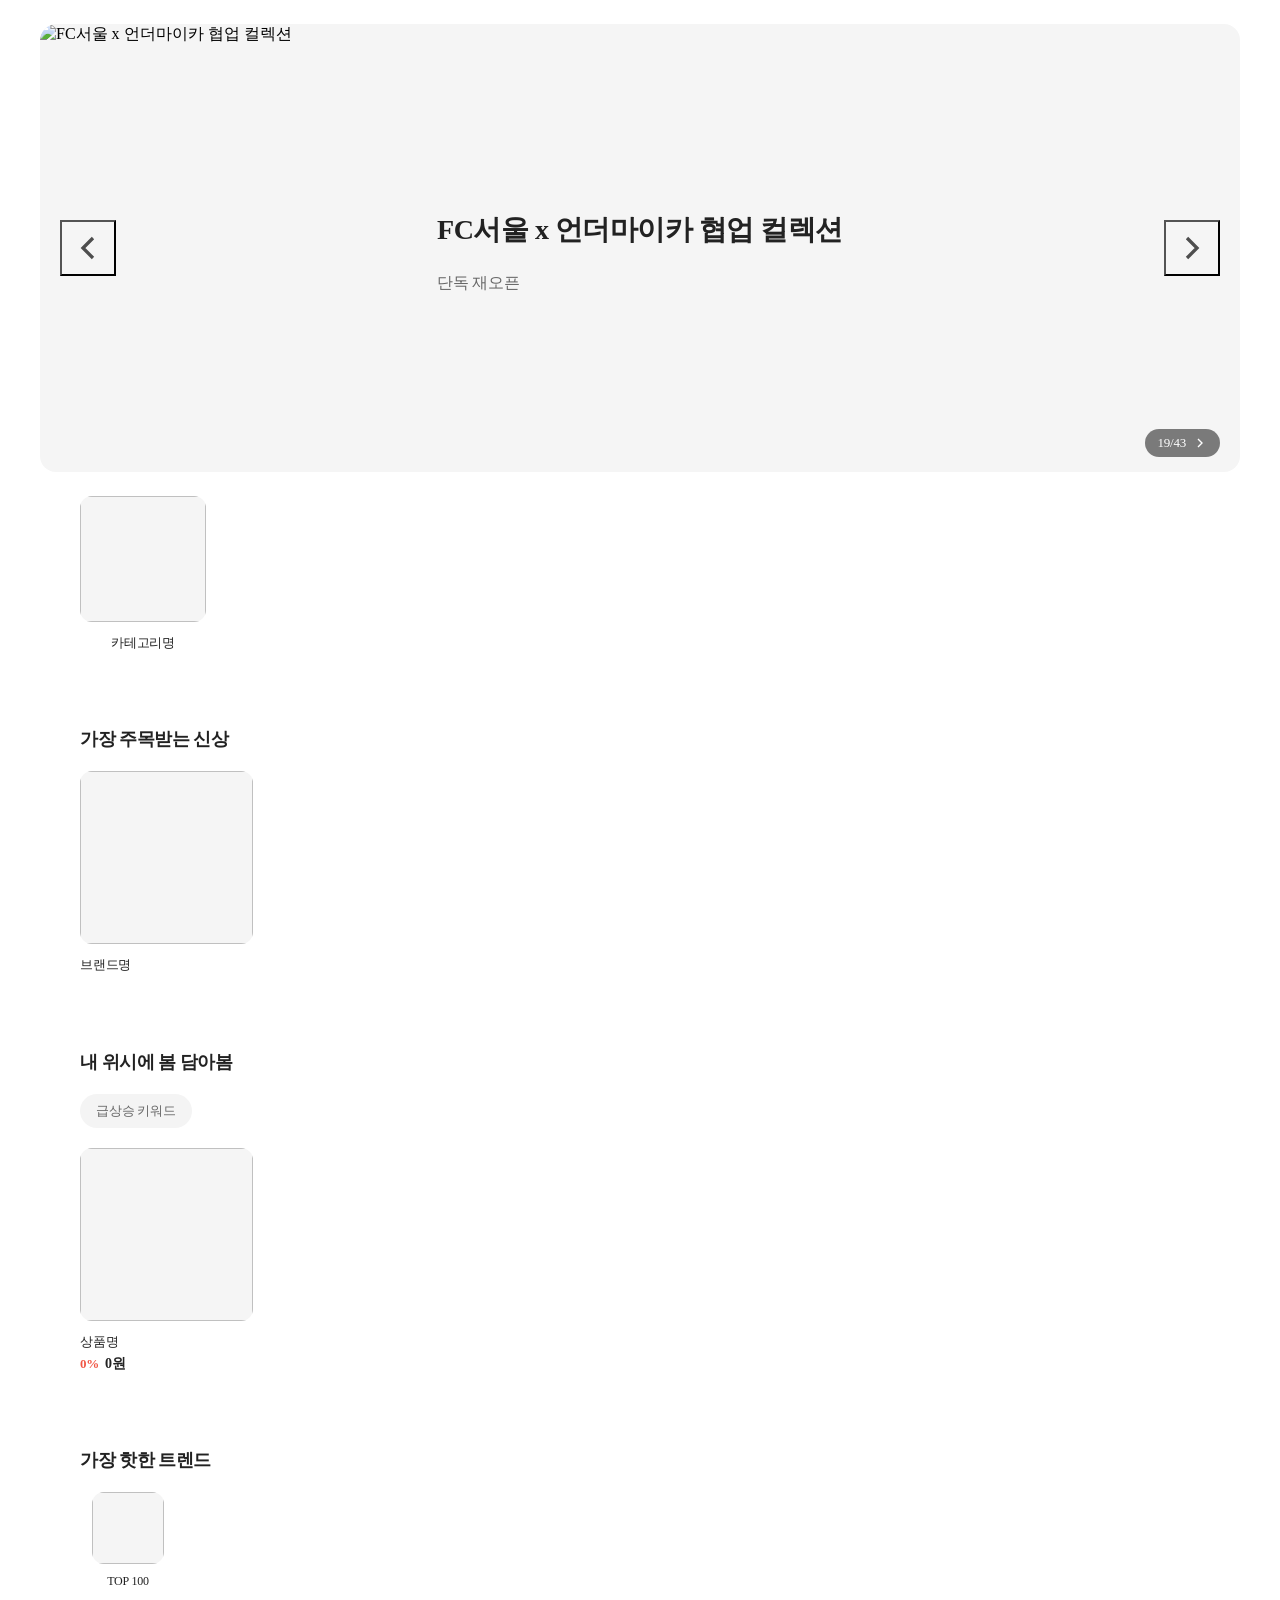
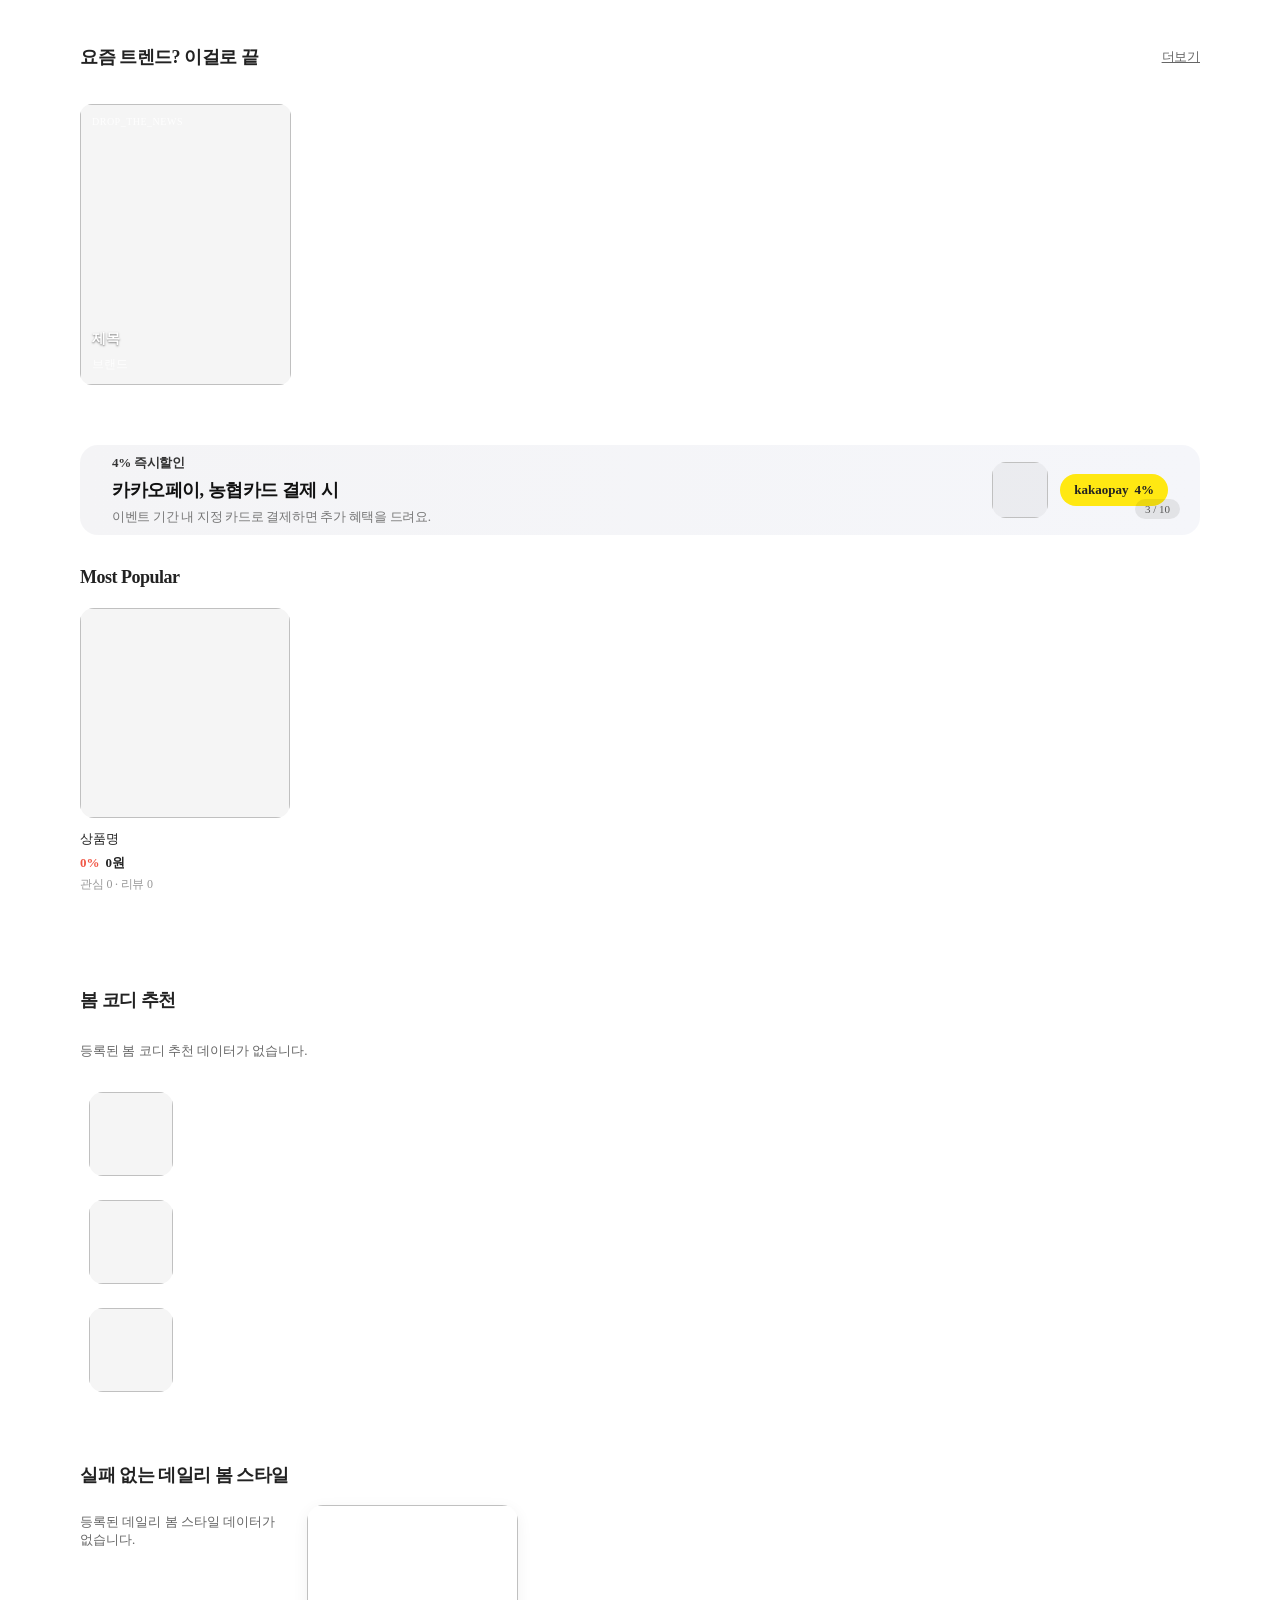
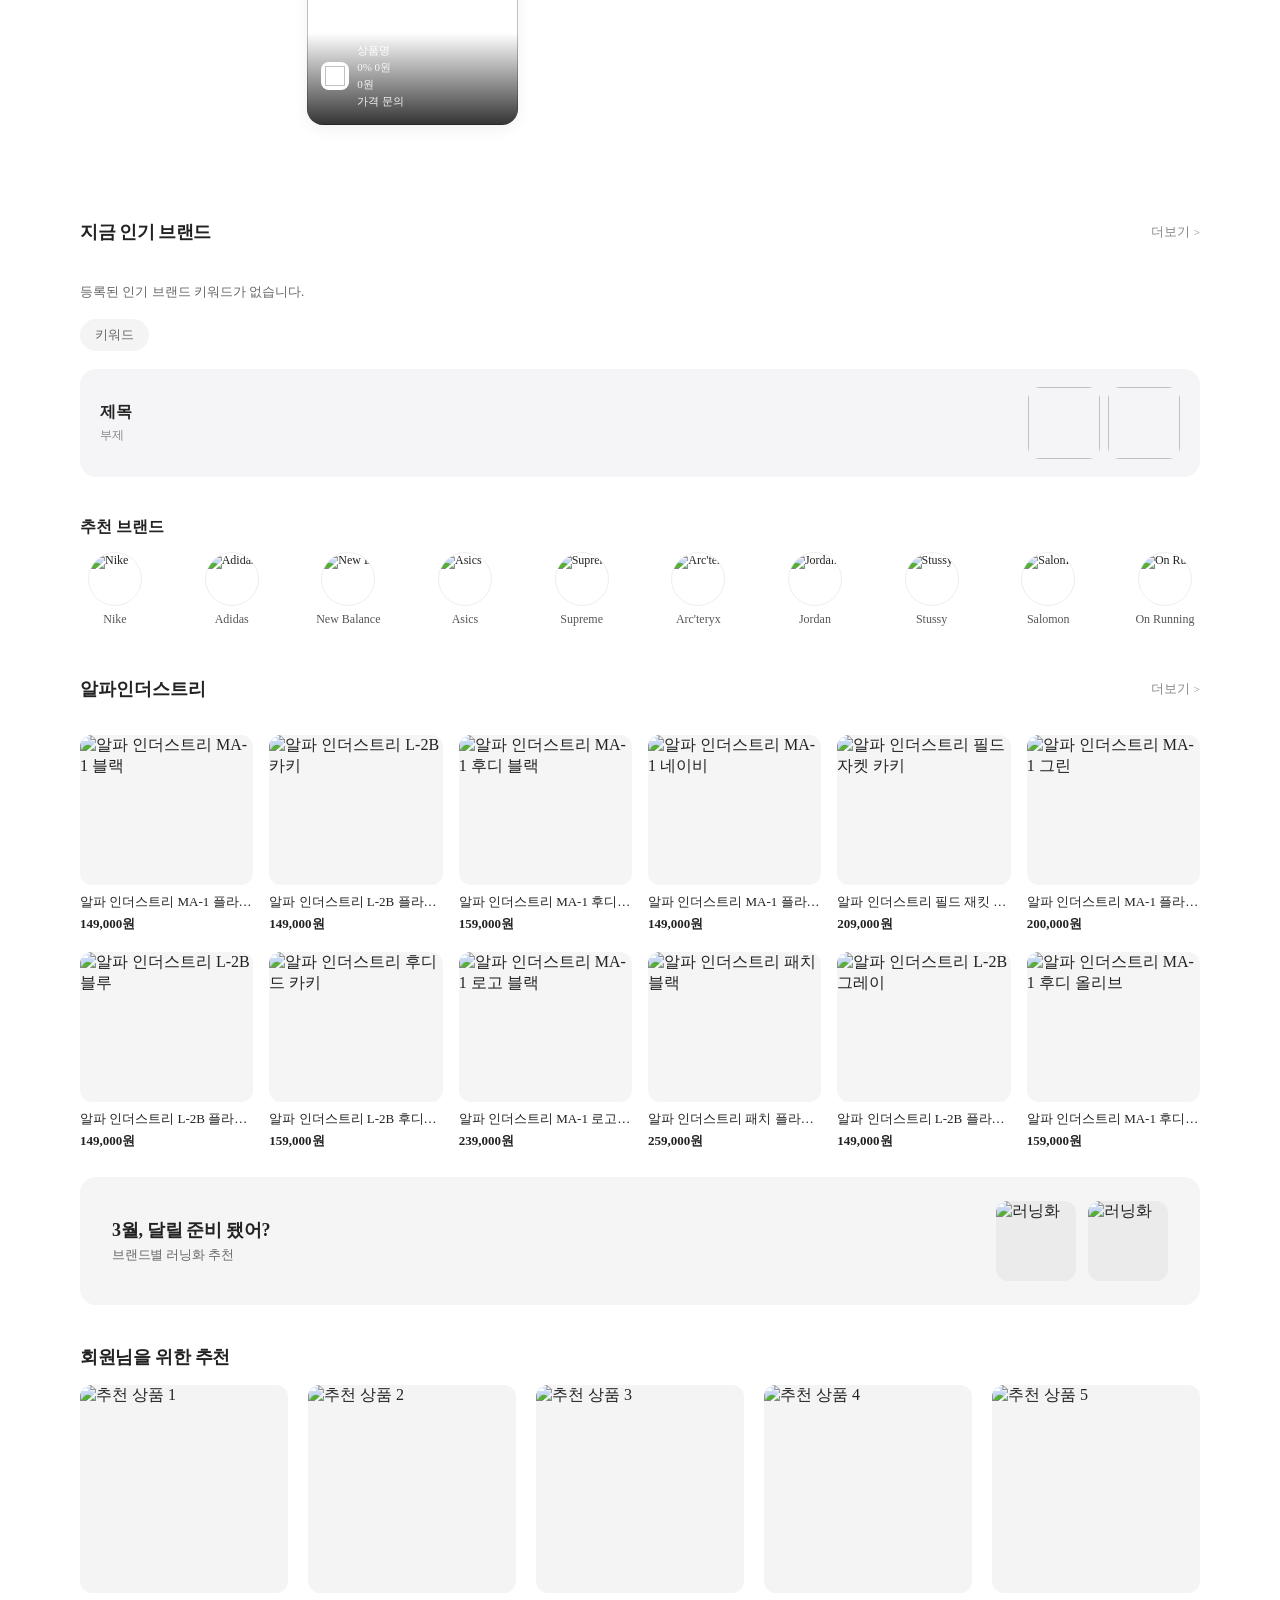
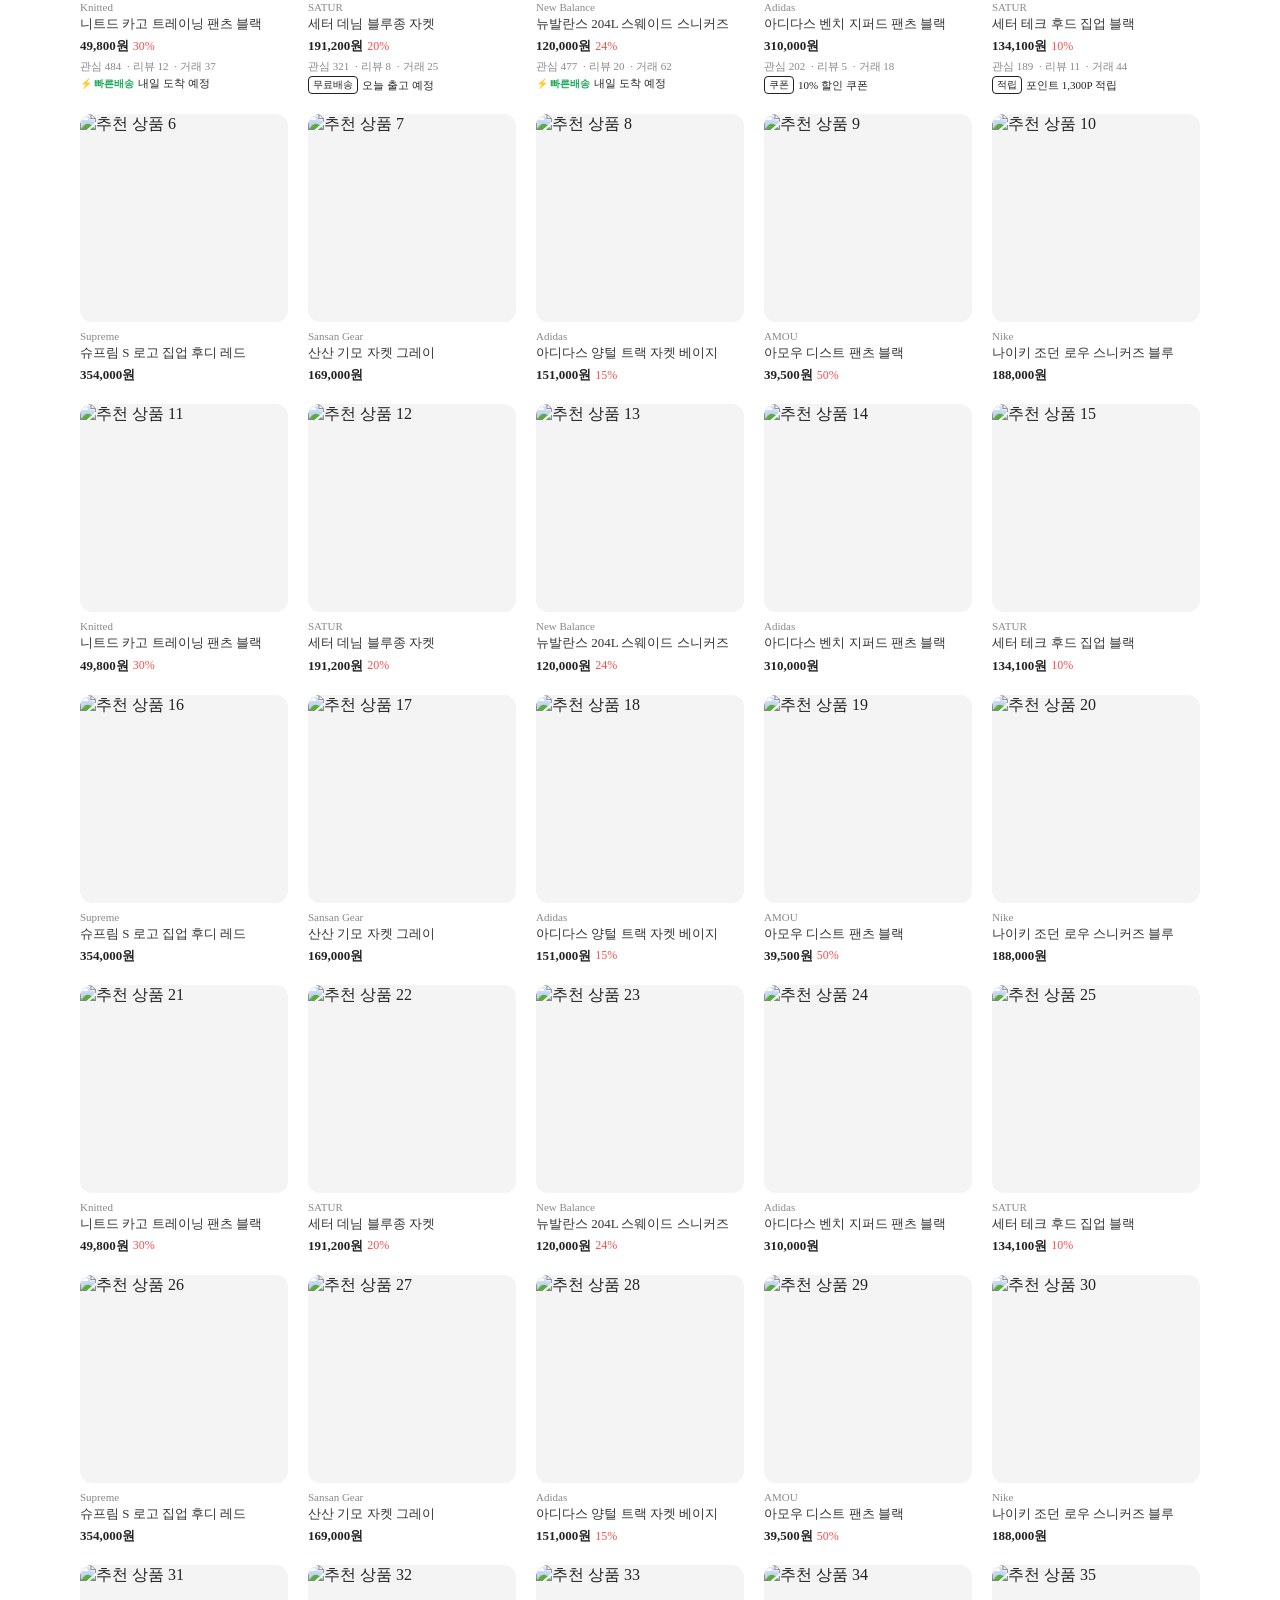
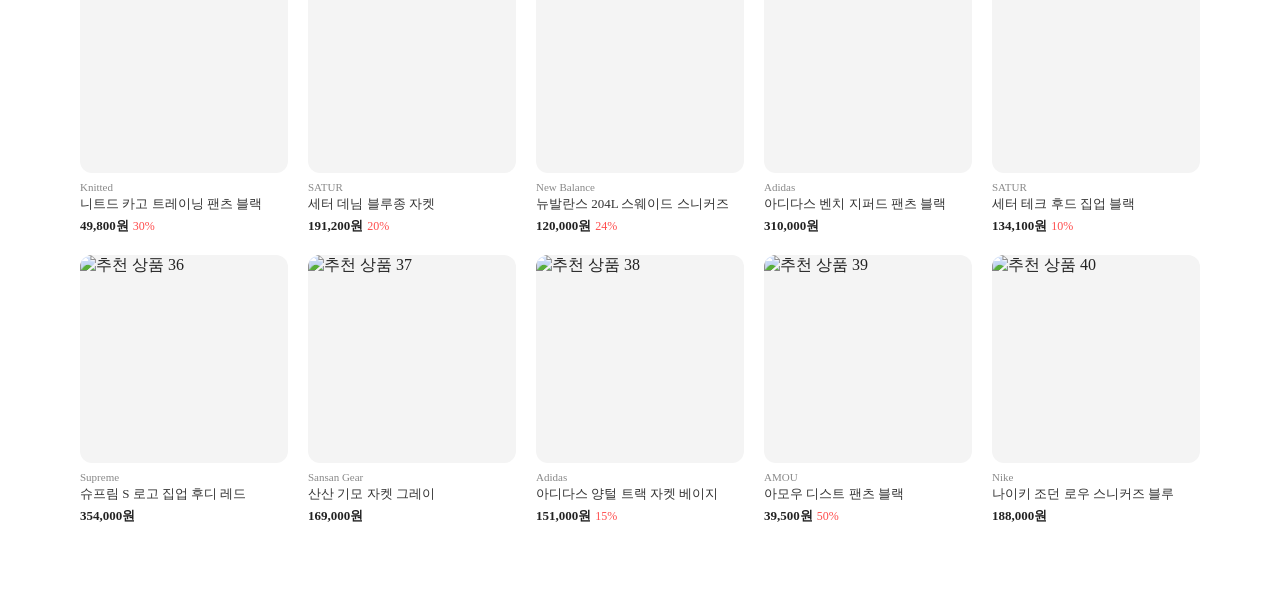
==== commit 8bfec249: "feat : 인기브랜드 조회 기능 구현" ====
--- a/kream/src/main/resources/templates/main/index.html
+++ b/kream/src/main/resources/templates/main/index.html
@@ -567,6 +567,14 @@
             color: #fff;
         }
 
+        .popular-brand-grid-panel{
+            display: none;
+        }
+
+        .popular-brand-grid-panel.is-active{
+            display: block;
+        }
+
         .popular-brand-grid{
             display: grid;
             grid-template-columns: repeat(6, minmax(0, 1fr));
@@ -632,6 +640,8 @@
             display: flex;
             justify-content: space-between;
             align-items: center;
+            text-decoration: none;
+            color: inherit;
         }
 
         .popular-brand-banner-text{
@@ -1846,73 +1856,33 @@
                 <!-- 실패 없는 데일리 봄 스타일 Section -->
                 <section class="daily-spring-section">
                     <h2 class="daily-spring-title">실패 없는 데일리 봄 스타일</h2>
-                    <div class="daily-spring-list">
-                        <a href="#" class="daily-spring-item">
-                            <img src="https://images.unsplash.com/photo-1495420378468-78588a508652?w=600&q=80" alt="코지한 카페룩" class="daily-spring-thumb">
+                    <div class="daily-spring-list"
+                         th:with="items=${dailySeasonStyleItems != null ? dailySeasonStyleItems : T(java.util.Collections).emptyList()}">
+                        <div th:if="${#lists.isEmpty(items)}" style="padding: 8px 0; color: #666; font-size: 13px;">
+                            등록된 데일리 봄 스타일 데이터가 없습니다.
+                        </div>
+                        <a th:each="item : ${items}"
+                           th:href="${item.dailySeasonStyleItemUrl}"
+                           class="daily-spring-item">
+                            <img th:src="@{${item.dailySeasonStyleItemImage}}"
+                                 th:alt="${item.dailySeasonStyleItemName}"
+                                 class="daily-spring-thumb">
                             <div class="daily-spring-info">
                                 <div class="daily-spring-meta">
                                     <div class="daily-spring-meta-thumb">
-                                        <img src="https://images.unsplash.com/photo-1542291026-7eec264c27ff?w=80&q=80" alt="스니커즈 아이콘">
+                                        <img th:src="@{${item.dailySeasonStyleItemSubImage}}"
+                                             th:alt="${item.dailySeasonStyleItemName}">
                                     </div>
                                     <div class="daily-spring-meta-text">
-                                        <span class="daily-spring-meta-name">코인세이오 코인 봄봄 스니커즈 블랙</span>
-                                        <span class="daily-spring-meta-price">169,000원</span>
-                                    </div>
-                                </div>
-                            </div>
-                        </a>
-                        <a href="#" class="daily-spring-item">
-                            <img src="https://images.unsplash.com/photo-1506157786151-b8491531f063?w=600&q=80" alt="와이드 팬츠 스트릿룩" class="daily-spring-thumb">
-                            <div class="daily-spring-info">
-                                <div class="daily-spring-meta">
-                                    <div class="daily-spring-meta-thumb">
-                                        <img src="https://images.unsplash.com/photo-1605348532760-6753d2c43329?w=80&q=80" alt="비니 아이콘">
-                                    </div>
-                                    <div class="daily-spring-meta-text">
-                                        <span class="daily-spring-meta-name">더블랙티 에스와이즈 예스 넵 셋업</span>
-                                        <span class="daily-spring-meta-price">10% 188,100원</span>
-                                    </div>
-                                </div>
-                            </div>
-                        </a>
-                        <a href="#" class="daily-spring-item">
-                            <img src="https://images.unsplash.com/photo-1506157786151-b8491531f063?w=600&q=80" alt="레이어드 후디 룩" class="daily-spring-thumb">
-                            <div class="daily-spring-info">
-                                <div class="daily-spring-meta">
-                                    <div class="daily-spring-meta-thumb">
-                                        <img src="https://images.unsplash.com/photo-1514996937319-344454492b37?w=80&q=80" alt="후디 아이콘">
-                                    </div>
-                                    <div class="daily-spring-meta-text">
-                                        <span class="daily-spring-meta-name">더메이플로버 투어 레이어드 후디</span>
-                                        <span class="daily-spring-meta-price">52,000원</span>
-                                    </div>
-                                </div>
-                            </div>
-                        </a>
-                        <a href="#" class="daily-spring-item">
-                            <img src="https://images.unsplash.com/photo-1521572163474-6864f9cf17ab?w=600&q=80" alt="남친룩 봄 아우터" class="daily-spring-thumb">
-                            <div class="daily-spring-info">
-                                <div class="daily-spring-meta">
-                                    <div class="daily-spring-meta-thumb">
-                                        <img src="https://images.unsplash.com/photo-1521572163474-6864f9cf17ab?w=80&q=80" alt="점퍼 아이콘">
-                                    </div>
-                                    <div class="daily-spring-meta-text">
-                                        <span class="daily-spring-meta-name">C.P. 컴퍼니 나일론 B 렌디드 블루종</span>
-                                        <span class="daily-spring-meta-price">370,000원</span>
-                                    </div>
-                                </div>
-                            </div>
-                        </a>
-                        <a href="#" class="daily-spring-item">
-                            <img src="https://images.unsplash.com/photo-1542291026-7eec264c27ff?w=600&q=80" alt="화이트 셔츠 데이트룩" class="daily-spring-thumb">
-                            <div class="daily-spring-info">
-                                <div class="daily-spring-meta">
-                                    <div class="daily-spring-meta-thumb">
-                                        <img src="https://images.unsplash.com/photo-1542213493895-edf5b94f5a33?w=80&q=80" alt="가방 아이콘">
-                                    </div>
-                                    <div class="daily-spring-meta-text">
-                                        <span class="daily-spring-meta-name">지콤퍼스 로지 커프스 모먼 셔츠 세트</span>
-                                        <span class="daily-spring-meta-price">가격 문의</span>
+                                        <span class="daily-spring-meta-name" th:text="${item.dailySeasonStyleItemName}">상품명</span>
+                                        <span class="daily-spring-meta-price"
+                                              th:if="${item.dailySeasonStyleItemPrice != null and item.dailySeasonStyleItemDiscountPercent != null and item.dailySeasonStyleItemDiscountPercent > 0}"
+                                              th:text="|${item.dailySeasonStyleItemDiscountPercent}% ${#numbers.formatInteger(item.dailySeasonStyleItemPrice, 3, 'COMMA')}원|">0% 0원</span>
+                                        <span class="daily-spring-meta-price"
+                                              th:if="${item.dailySeasonStyleItemPrice != null and (item.dailySeasonStyleItemDiscountPercent == null or item.dailySeasonStyleItemDiscountPercent == 0)}"
+                                              th:text="|${#numbers.formatInteger(item.dailySeasonStyleItemPrice, 3, 'COMMA')}원|">0원</span>
+                                        <span class="daily-spring-meta-price"
+                                              th:if="${item.dailySeasonStyleItemPrice == null}">가격 문의</span>
                                     </div>
                                 </div>
                             </div>
@@ -1926,135 +1896,73 @@
                         <h2 class="popular-brand-title">지금 인기 브랜드</h2>
                         <a href="#" class="popular-brand-more">더보기</a>
                     </div>
-                    <div class="popular-brand-tabs">
-                        <button type="button" class="popular-brand-tab is-active">아우모</button>
-                        <button type="button" class="popular-brand-tab">포켓몬 TCG</button>
-                        <button type="button" class="popular-brand-tab">애플 리퍼비시</button>
-                        <button type="button" class="popular-brand-tab">더로우가</button>
-                        <button type="button" class="popular-brand-tab">얼로우 요가</button>
-                        <button type="button" class="popular-brand-tab">공백</button>
-                        <button type="button" class="popular-brand-tab">세이코</button>
+                    <div th:if="${#lists.isEmpty(popularBrandTabs)}"
+                         style="padding: 8px 0 18px; color: #666; font-size: 13px;">
+                        등록된 인기 브랜드 키워드가 없습니다.
                     </div>
-                    <div class="popular-brand-grid">
-                        <a href="#" class="popular-brand-item">
-                            <img src="https://images.unsplash.com/photo-1543076447-215ad9ba6923?w=400&q=80" alt="아우모 후드 집업 그레이" class="popular-brand-thumb">
-                            <div class="popular-brand-name">아우모 퍼 후드 집업 그레이</div>
-                            <div class="popular-brand-price-row">
-                                <span class="popular-brand-discount">56%</span>
-                                <span class="popular-brand-price">65,500원</span>
+                    <div th:unless="${#lists.isEmpty(popularBrandTabs)}">
+                        <div class="popular-brand-tabs">
+                            <button type="button"
+                                    th:each="tab, tabStat : ${popularBrandTabs}"
+                                    class="popular-brand-tab"
+                                    th:classappend="${tabStat.first} ? ' is-active' : ''"
+                                    th:attr="data-keyward-id=${tab.popularBrandKeywardId}"
+                                    th:text="${tab.popularBrandKeywardName}">키워드</button>
+                        </div>
+                        <div th:each="tab, tabStat : ${popularBrandTabs}"
+                             class="popular-brand-grid-panel"
+                             th:classappend="${tabStat.first} ? ' is-active' : ''"
+                             th:attr="data-keyward-id=${tab.popularBrandKeywardId}">
+                            <div th:if="${#lists.isEmpty(tab.items)}"
+                                 style="padding: 8px 0 18px; color: #666; font-size: 13px;">
+                                이 키워드에 등록된 상품이 없습니다.
                             </div>
-                            <div class="popular-brand-meta">관심 1만 · 리뷰 320</div>
-                        </a>
-                        <a href="#" class="popular-brand-item">
-                            <img src="https://images.unsplash.com/photo-1542291026-7eec264c27ff?w=400&q=80" alt="아우모 밴딩 팬츠 블랙" class="popular-brand-thumb">
-                            <div class="popular-brand-name">아우모 헬리 밴딩 스웨트 팬츠 블랙</div>
-                            <div class="popular-brand-price-row">
-                                <span class="popular-brand-discount">55%</span>
-                                <span class="popular-brand-price">35,100원</span>
+                            <div th:unless="${#lists.isEmpty(tab.items)}" class="popular-brand-grid">
+                                <a th:each="item : ${tab.items}"
+                                   th:href="${item.popularBrandItemUrl}"
+                                   class="popular-brand-item">
+                                    <img th:src="@{${item.popularBrandItemImage}}"
+                                         th:alt="${item.popularBrandItemName}"
+                                         class="popular-brand-thumb">
+                                    <div class="popular-brand-name" th:text="${item.popularBrandItemName}">상품명</div>
+                                    <div class="popular-brand-price-row">
+                                        <span class="popular-brand-discount"
+                                              th:if="${item.popularBrandItemDiscountPercent != null and item.popularBrandItemDiscountPercent > 0}"
+                                              th:text="|${item.popularBrandItemDiscountPercent}%|">0%</span>
+                                        <span class="popular-brand-price"
+                                              th:if="${item.popularBrandItemPrice != null}"
+                                              th:text="|${#numbers.formatInteger(item.popularBrandItemPrice, 3, 'COMMA')}원|">0원</span>
+                                        <span class="popular-brand-price"
+                                              th:if="${item.popularBrandItemPrice == null}">가격 문의</span>
+                                    </div>
+                                    <div class="popular-brand-meta"
+                                         th:text="|관심 ${#numbers.formatInteger(item.popularBrandItemInterest != null ? item.popularBrandItemInterest : 0, 3, 'COMMA')} · 리뷰 ${#numbers.formatInteger(item.popularBrandItemReview != null ? item.popularBrandItemReview : 0, 3, 'COMMA')}|">
+                                        관심 0 · 리뷰 0
+                                    </div>
+                                </a>
                             </div>
-                            <div class="popular-brand-meta">관심 2,136 · 리뷰 105</div>
-                        </a>
-                        <a href="#" class="popular-brand-item">
-                            <img src="https://images.unsplash.com/photo-1521572163474-6864f9cf17ab?w=400&q=80" alt="아우모 집업 블랙" class="popular-brand-thumb">
-                            <div class="popular-brand-name">아우모 퍼 후드 집업 블랙</div>
-                            <div class="popular-brand-price-row">
-                                <span class="popular-brand-discount">56%</span>
-                                <span class="popular-brand-price">65,500원</span>
-                            </div>
-                            <div class="popular-brand-meta">관심 2,422 · 리뷰 120</div>
-                        </a>
-                        <a href="#" class="popular-brand-item">
-                            <img src="https://images.unsplash.com/photo-1521572163474-6864f9cf17ab?w=400&q=80" alt="아우모 빈티지 후드 레드" class="popular-brand-thumb">
-                            <div class="popular-brand-name">아우모 빈티지 붐스 후드 크림 레드</div>
-                            <div class="popular-brand-price-row">
-                                <span class="popular-brand-discount">55%</span>
-                                <span class="popular-brand-price">44,000원</span>
-                            </div>
-                            <div class="popular-brand-meta">관심 864 · 리뷰 45</div>
-                        </a>
-                        <a href="#" class="popular-brand-item">
-                            <img src="https://images.unsplash.com/photo-1534215754734-18e56abcf1e2?w=400&q=80" alt="아우모 볼캡 브라운" class="popular-brand-thumb">
-                            <div class="popular-brand-name">아우모 에이엠 5패널 캡 브라운</div>
-                            <div class="popular-brand-price-row">
-                                <span class="popular-brand-discount">47%</span>
-                                <span class="popular-brand-price">27,500원</span>
-                            </div>
-                            <div class="popular-brand-meta">관심 535 · 리뷰 5</div>
-                        </a>
-                        <a href="#" class="popular-brand-item">
-                            <img src="https://images.unsplash.com/photo-1596755094514-f87e34085b2c?w=400&q=80" alt="아우모 트레이닝 팬츠 블랙" class="popular-brand-thumb">
-                            <div class="popular-brand-name">아우모 디스트 트레이닝 팬츠 블랙</div>
-                            <div class="popular-brand-price-row">
-                                <span class="popular-brand-discount">50%</span>
-                                <span class="popular-brand-price">39,500원</span>
-                            </div>
-                            <div class="popular-brand-meta">관심 288 · 리뷰 17</div>
-                        </a>
-                        <a href="#" class="popular-brand-item">
-                            <img src="https://images.unsplash.com/photo-1514996937319-344454492b37?w=400&q=80" alt="아우모 스웻 팬츠 그레이" class="popular-brand-thumb">
-                            <div class="popular-brand-name">아우모 헬리 밴딩 스웨트 팬츠 그레이</div>
-                            <div class="popular-brand-price-row">
-                                <span class="popular-brand-discount">55%</span>
-                                <span class="popular-brand-price">35,100원</span>
-                            </div>
-                            <div class="popular-brand-meta">관심 4,737 · 리뷰 187</div>
-                        </a>
-                        <a href="#" class="popular-brand-item">
-                            <img src="https://images.unsplash.com/photo-1512436991641-6745cdb1723f?w=400&q=80" alt="아우모 후드티 네이비" class="popular-brand-thumb">
-                            <div class="popular-brand-name">아우모 후드 집업 네이비</div>
-                            <div class="popular-brand-price-row">
-                                <span class="popular-brand-discount">50%</span>
-                                <span class="popular-brand-price">48,900원</span>
-                            </div>
-                            <div class="popular-brand-meta">관심 1,413 · 리뷰 4</div>
-                        </a>
-                        <a href="#" class="popular-brand-item">
-                            <img src="https://images.unsplash.com/photo-1521572163474-6864f9cf17ab?w=400&q=80" alt="아우모 크롭 후드 블랙" class="popular-brand-thumb">
-                            <div class="popular-brand-name">아우모 디스트 후드집업 블랙</div>
-                            <div class="popular-brand-price-row">
-                                <span class="popular-brand-discount">44%</span>
-                                <span class="popular-brand-price">61,200원</span>
-                            </div>
-                            <div class="popular-brand-meta">관심 405 · 리뷰 28</div>
-                        </a>
-                        <a href="#" class="popular-brand-item">
-                            <img src="https://images.unsplash.com/photo-1521572163474-6864f9cf17ab?w=400&q=80" alt="아우모 스타 후드 화이트" class="popular-brand-thumb">
-                            <div class="popular-brand-name">아우모 루케이 스타 후드집업 화이트</div>
-                            <div class="popular-brand-price-row">
-                                <span class="popular-brand-discount">56%</span>
-                                <span class="popular-brand-price">47,000원</span>
-                            </div>
-                            <div class="popular-brand-meta">관심 602 · 리뷰 12</div>
-                        </a>
-                        <a href="#" class="popular-brand-item">
-                            <img src="https://images.unsplash.com/photo-1521572163474-6864f9cf17ab?w=400&q=80" alt="아우모 스타 후드 네이비" class="popular-brand-thumb">
-                            <div class="popular-brand-name">아우모 루케이 스타 후드집업 네이비</div>
-                            <div class="popular-brand-price-row">
-                                <span class="popular-brand-discount">52%</span>
-                                <span class="popular-brand-price">47,000원</span>
-                            </div>
-                            <div class="popular-brand-meta">관심 545 · 리뷰 13</div>
-                        </a>
-                        <a href="#" class="popular-brand-item">
-                            <img src="https://images.unsplash.com/photo-1542291026-7eec264c27ff?w=400&q=80" alt="아우모 스웻 셋업 블랙" class="popular-brand-thumb">
-                            <div class="popular-brand-name">아우모 R.A.F 엔턴스 스웻 셋업 블랙</div>
-                            <div class="popular-brand-price-row">
-                                <span class="popular-brand-discount">52%</span>
-                                <span class="popular-brand-price">37,900원</span>
-                            </div>
-                            <div class="popular-brand-meta">관심 369 · 리뷰 19</div>
-                        </a>
+                        </div>
                     </div>
-                    <div class="popular-brand-banner">
+                    <a th:if="${coperationBanner != null}"
+                       class="popular-brand-banner"
+                       th:href="${coperationBanner.coperationBannerUrl != null and !#strings.isEmpty(coperationBanner.coperationBannerUrl)} ? ${coperationBanner.coperationBannerUrl} : '#'">
                         <div class="popular-brand-banner-text">
-                            <div class="popular-brand-banner-title">언더마이카×FC 서울 협업</div>
-                            <div class="popular-brand-banner-sub">단독 발매</div>
+                            <div class="popular-brand-banner-title"
+                                 th:if="${coperationBanner.coperationBannerTitle != null and !#strings.isEmpty(coperationBanner.coperationBannerTitle)}"
+                                 th:text="${coperationBanner.coperationBannerTitle}">제목</div>
+                            <div class="popular-brand-banner-sub"
+                                 th:if="${coperationBanner.coperationBannerCn != null and !#strings.isEmpty(coperationBanner.coperationBannerCn)}"
+                                 th:text="${coperationBanner.coperationBannerCn}">부제</div>
                         </div>
                         <div class="popular-brand-banner-thumbs">
-                            <img src="https://images.unsplash.com/photo-1522770179533-24471fcdba45?w=300&q=80" alt="협업 제품 1" class="popular-brand-banner-thumb">
-                            <img src="https://images.unsplash.com/photo-1519681393784-d120267933ba?w=300&q=80" alt="협업 제품 2" class="popular-brand-banner-thumb">
+                            <img th:src="@{${coperationBanner.coperationBannerFirstImage}}"
+                                 alt=""
+                                 class="popular-brand-banner-thumb">
+                            <img th:src="@{${coperationBanner.coperationBannerSecondImage}}"
+                                 alt=""
+                                 class="popular-brand-banner-thumb">
                         </div>
-                    </div>
+                    </a>
 
                     <!-- 추천 브랜드 & 알파인더스트리 영역 -->
                     <div class="popular-brand-recommend">
@@ -2712,6 +2620,28 @@
 
 <div th:replace="common/footer :: footer"></div>
 <script>
-
+    (function () {
+        var tabs = document.querySelectorAll('.popular-brand-tab');
+        var panels = document.querySelectorAll('.popular-brand-grid-panel');
+        if (!tabs.length || !panels.length) {
+            return;
+        }
+        tabs.forEach(function (btn) {
+            btn.addEventListener('click', function () {
+                var id = btn.getAttribute('data-keyward-id');
+                tabs.forEach(function (b) {
+                    b.classList.remove('is-active');
+                });
+                btn.classList.add('is-active');
+                panels.forEach(function (p) {
+                    if (p.getAttribute('data-keyward-id') === id) {
+                        p.classList.add('is-active');
+                    } else {
+                        p.classList.remove('is-active');
+                    }
+                });
+            });
+        });
+    })();
 </script>
 </html>
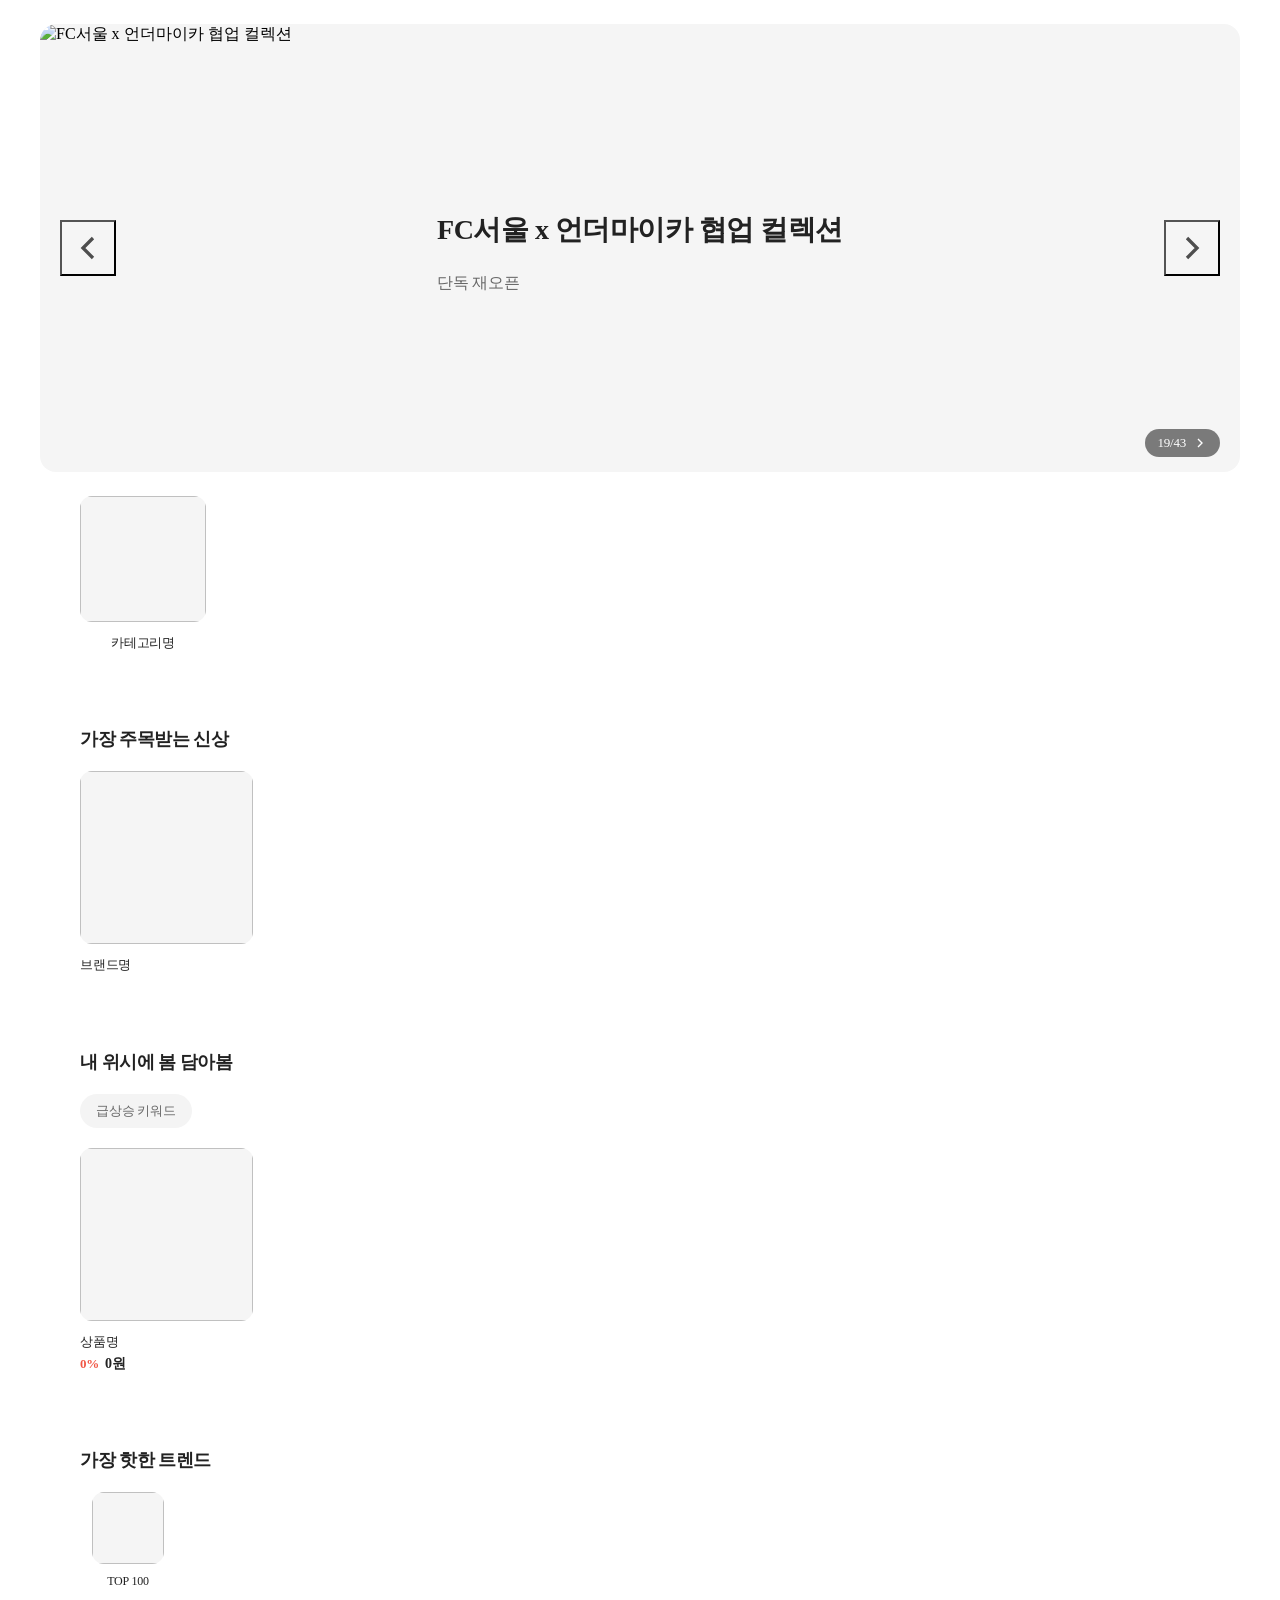
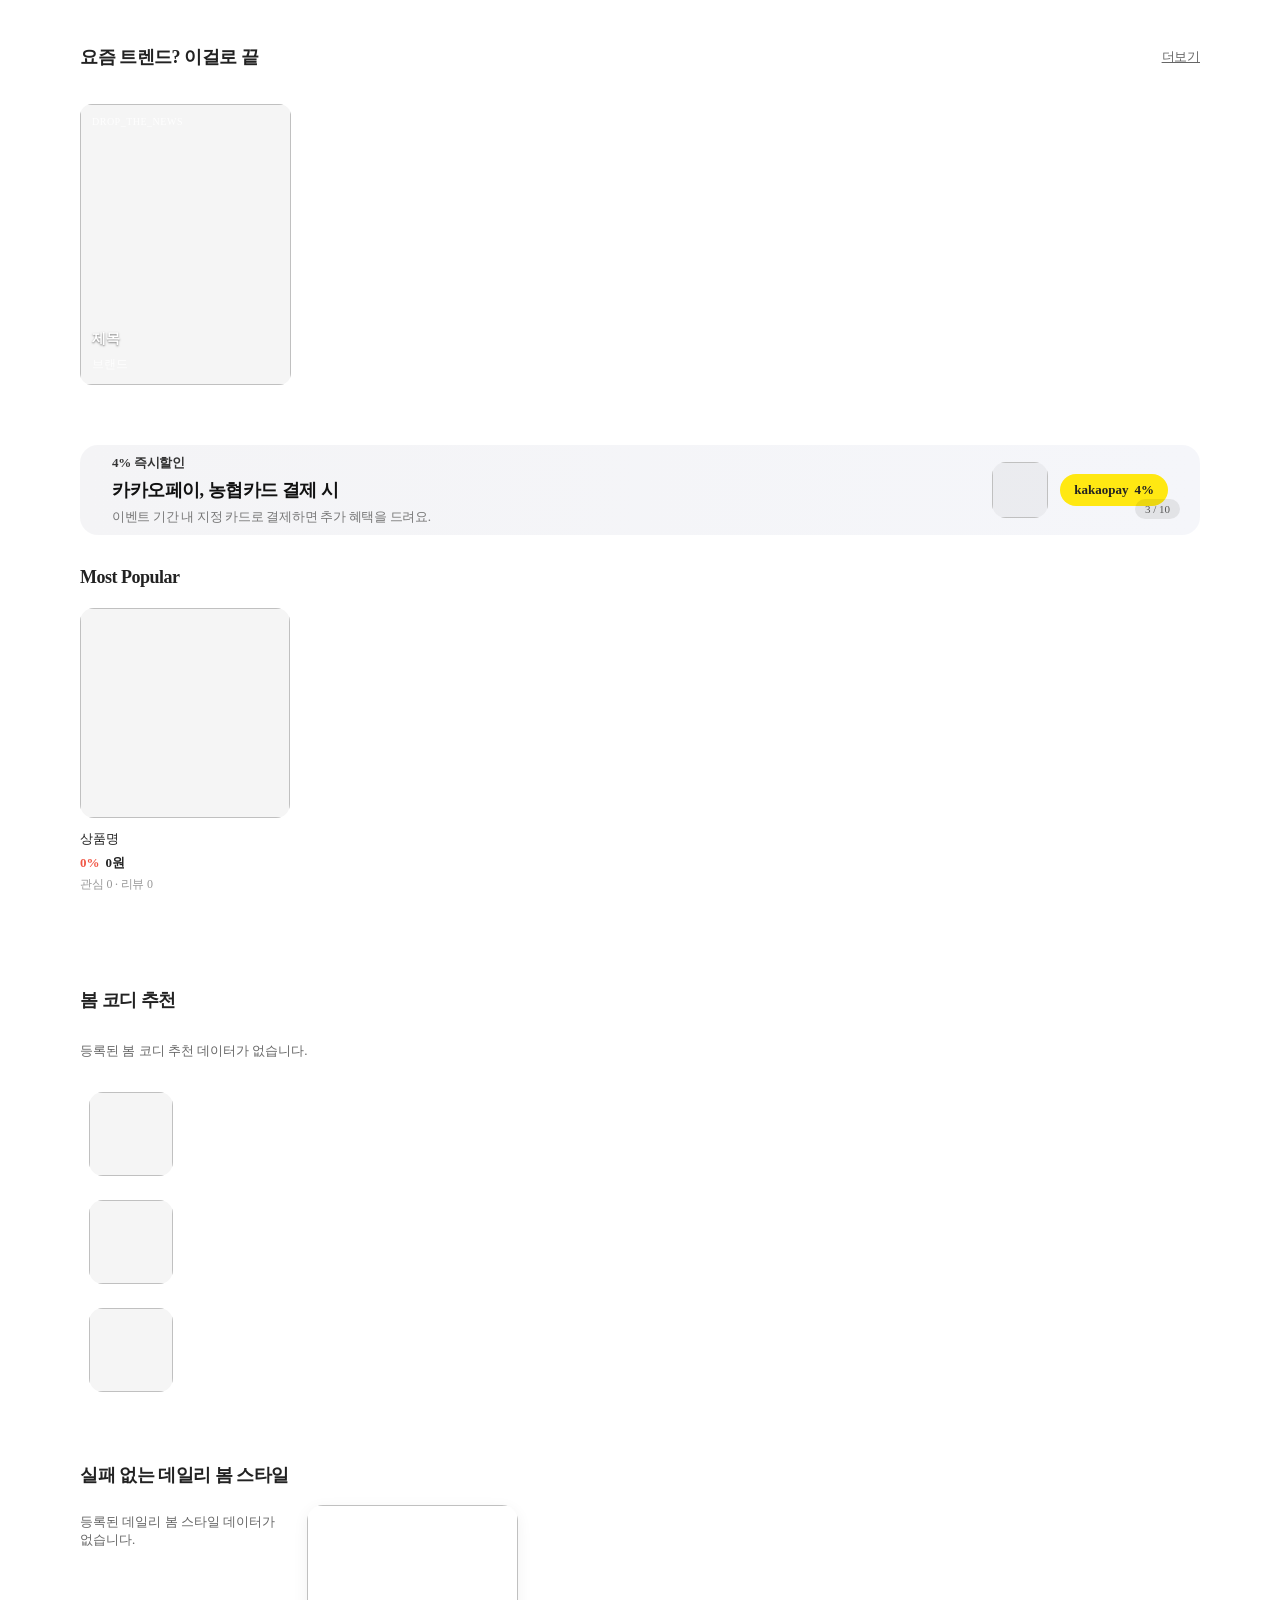
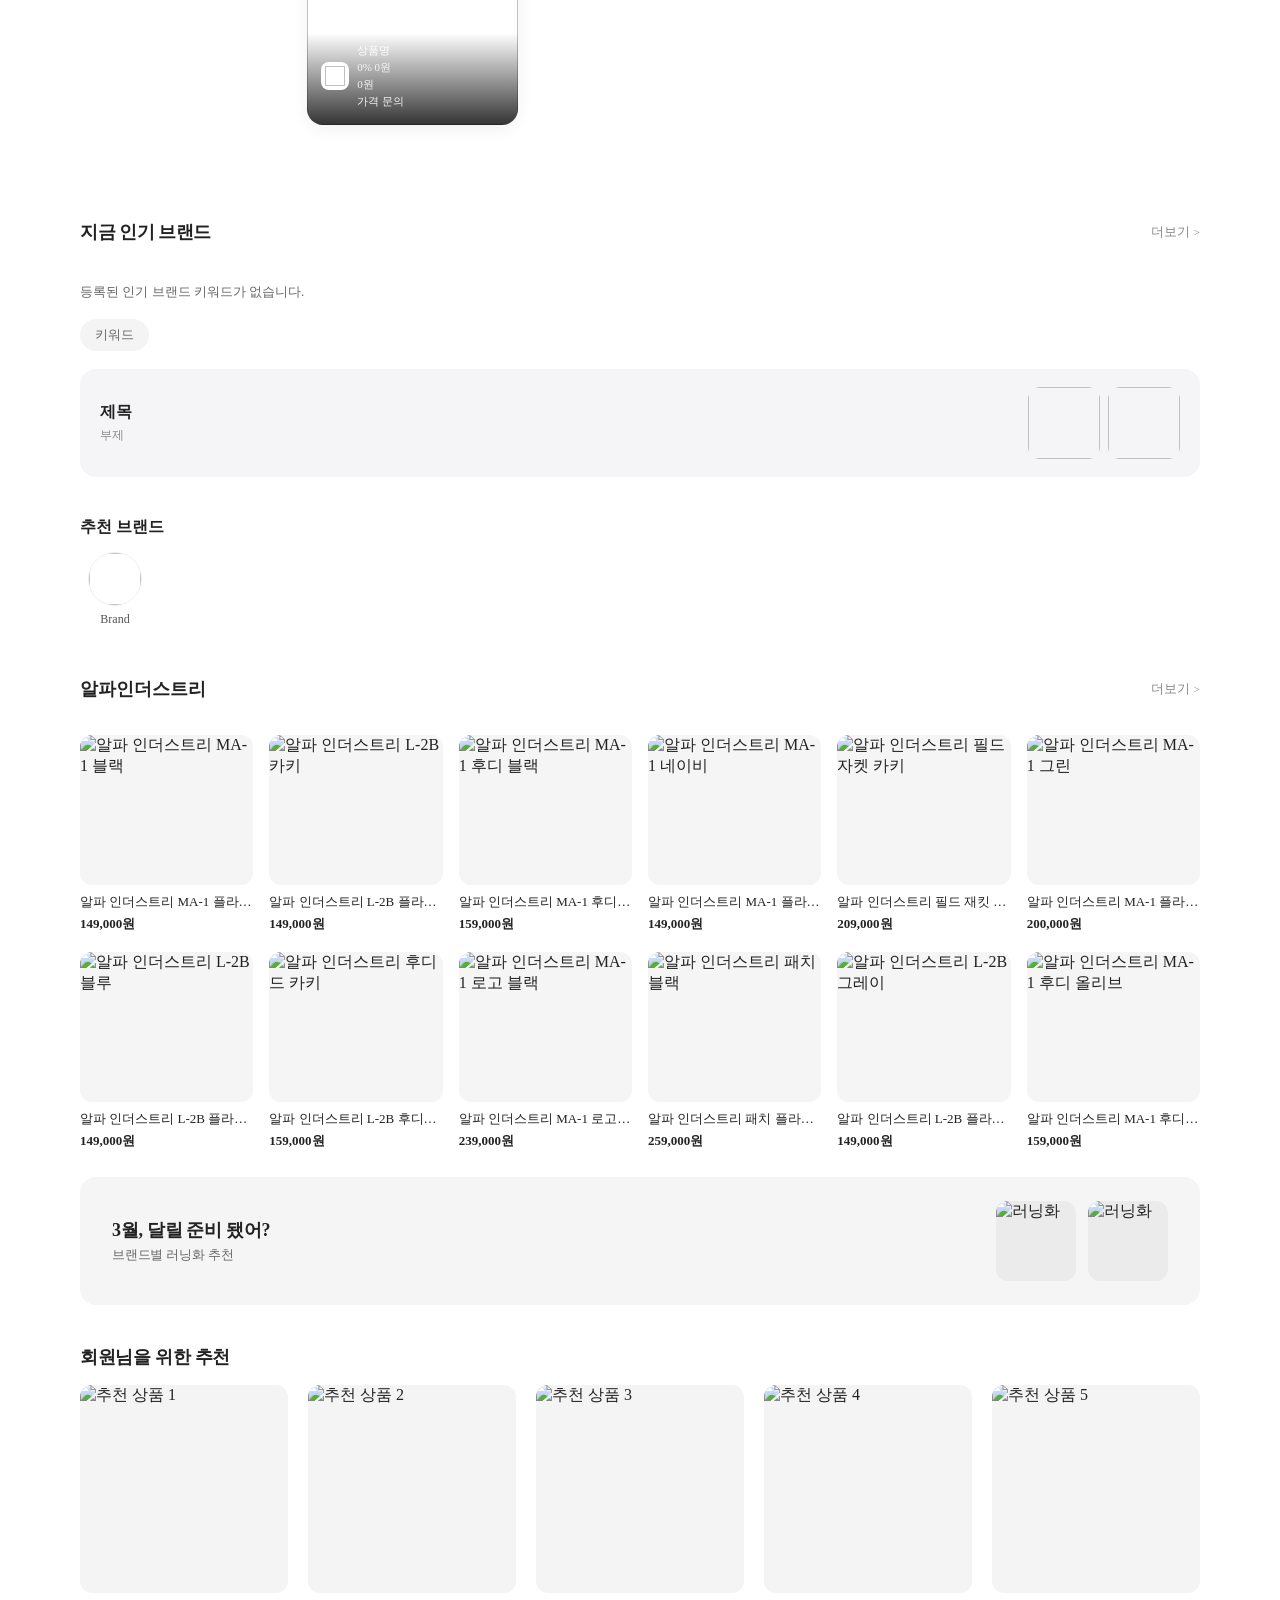
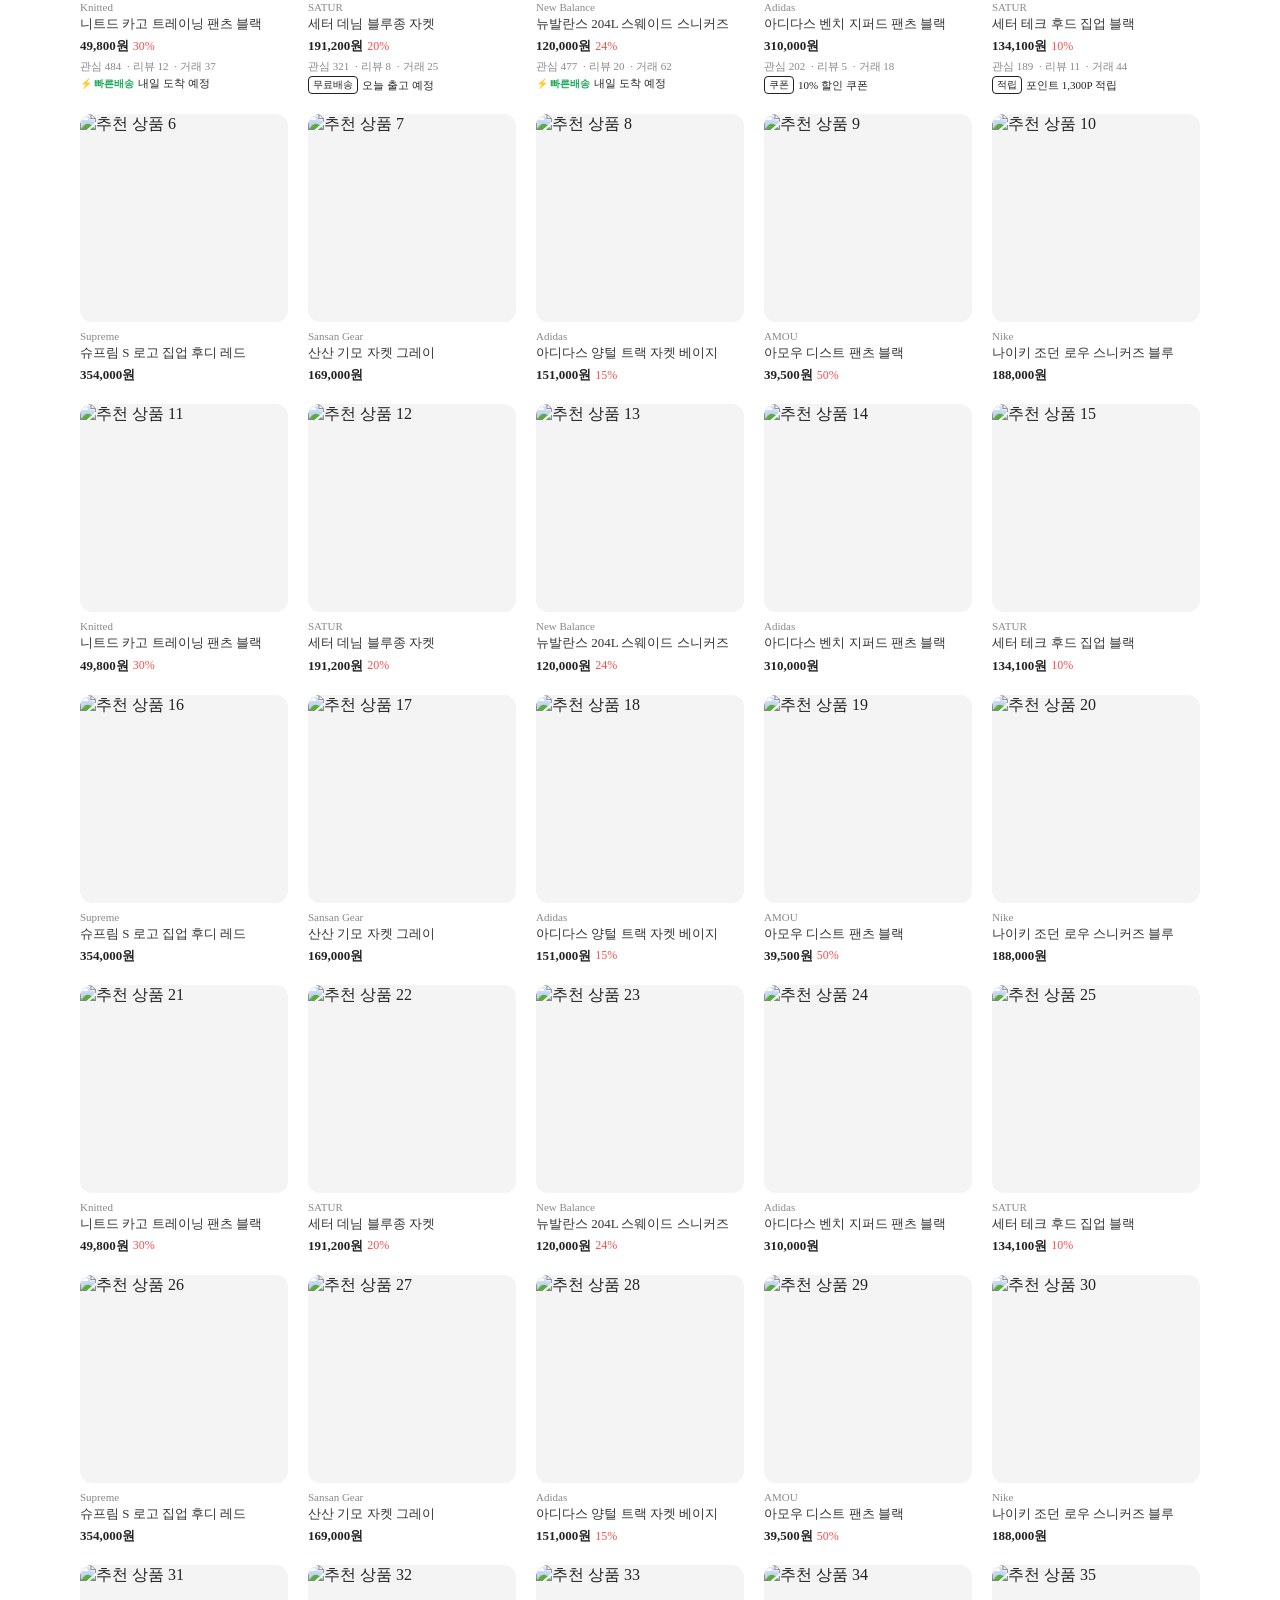
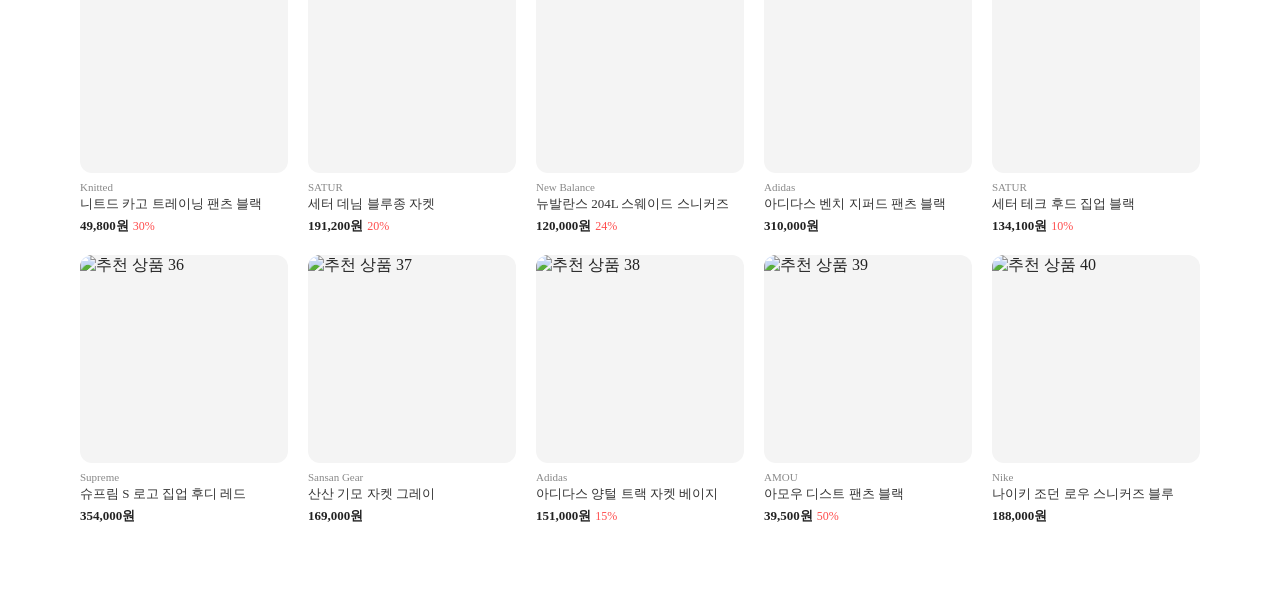
==== commit e595758b: "feat : 추천 브랜드 기능 조회 구현" ====
--- a/kream/src/main/resources/templates/main/index.html
+++ b/kream/src/main/resources/templates/main/index.html
@@ -1968,45 +1968,13 @@
                     <div class="popular-brand-recommend">
                         <div class="popular-brand-recommend-title">추천 브랜드</div>
                         <div class="popular-brand-recommend-list">
-                            <a href="#" class="popular-brand-recommend-item">
-                                <img src="https://images.unsplash.com/photo-1542291026-7eec264c27ff?w=200&q=80" alt="Nike" class="popular-brand-recommend-logo">
-                                <span class="popular-brand-recommend-name">Nike</span>
-                            </a>
-                            <a href="#" class="popular-brand-recommend-item">
-                                <img src="https://images.unsplash.com/photo-1528701800489-20be3c30c1d5?w=200&q=80" alt="Adidas" class="popular-brand-recommend-logo">
-                                <span class="popular-brand-recommend-name">Adidas</span>
-                            </a>
-                            <a href="#" class="popular-brand-recommend-item">
-                                <img src="https://images.unsplash.com/photo-1542291026-7eec264c27ff?w=200&q=80" alt="New Balance" class="popular-brand-recommend-logo">
-                                <span class="popular-brand-recommend-name">New Balance</span>
-                            </a>
-                            <a href="#" class="popular-brand-recommend-item">
-                                <img src="https://images.unsplash.com/photo-1585386959984-a4155223f3f8?w=200&q=80" alt="Asics" class="popular-brand-recommend-logo">
-                                <span class="popular-brand-recommend-name">Asics</span>
-                            </a>
-                            <a href="#" class="popular-brand-recommend-item">
-                                <img src="https://images.unsplash.com/photo-1533867617858-e7b97e060509?w=200&q=80" alt="Supreme" class="popular-brand-recommend-logo">
-                                <span class="popular-brand-recommend-name">Supreme</span>
-                            </a>
-                            <a href="#" class="popular-brand-recommend-item">
-                                <img src="https://images.unsplash.com/photo-1514996937319-344454492b37?w=200&q=80" alt="Arc'teryx" class="popular-brand-recommend-logo">
-                                <span class="popular-brand-recommend-name">Arc'teryx</span>
-                            </a>
-                            <a href="#" class="popular-brand-recommend-item">
-                                <img src="https://images.unsplash.com/photo-1542293787938-4d352b042b24?w=200&q=80" alt="Jordan" class="popular-brand-recommend-logo">
-                                <span class="popular-brand-recommend-name">Jordan</span>
-                            </a>
-                            <a href="#" class="popular-brand-recommend-item">
-                                <img src="https://images.unsplash.com/photo-1589187151053-5ec8818e661b?w=200&q=80" alt="Stussy" class="popular-brand-recommend-logo">
-                                <span class="popular-brand-recommend-name">Stussy</span>
-                            </a>
-                            <a href="#" class="popular-brand-recommend-item">
-                                <img src="https://images.unsplash.com/photo-1581693325309-9b9b4c0f1cfc?w=200&q=80" alt="Salomon" class="popular-brand-recommend-logo">
-                                <span class="popular-brand-recommend-name">Salomon</span>
-                            </a>
-                            <a href="#" class="popular-brand-recommend-item">
-                                <img src="https://images.unsplash.com/photo-1523275335684-37898b6baf30?w=200&q=80" alt="On Running" class="popular-brand-recommend-logo">
-                                <span class="popular-brand-recommend-name">On Running</span>
+                            <a th:each="brand : ${suggestionBrands != null ? suggestionBrands : T(java.util.Collections).emptyList()}"
+                               th:href="${brand.suggestionBrandUrl}"
+                               class="popular-brand-recommend-item">
+                                <img th:src="${brand.suggestionBrandImage}"
+                                     th:alt="${brand.suggestionBrandName != null ? brand.suggestionBrandName : ''}"
+                                     class="popular-brand-recommend-logo">
+                                <span class="popular-brand-recommend-name" th:text="${brand.suggestionBrandName}">Brand</span>
                             </a>
                         </div>
                     </div>
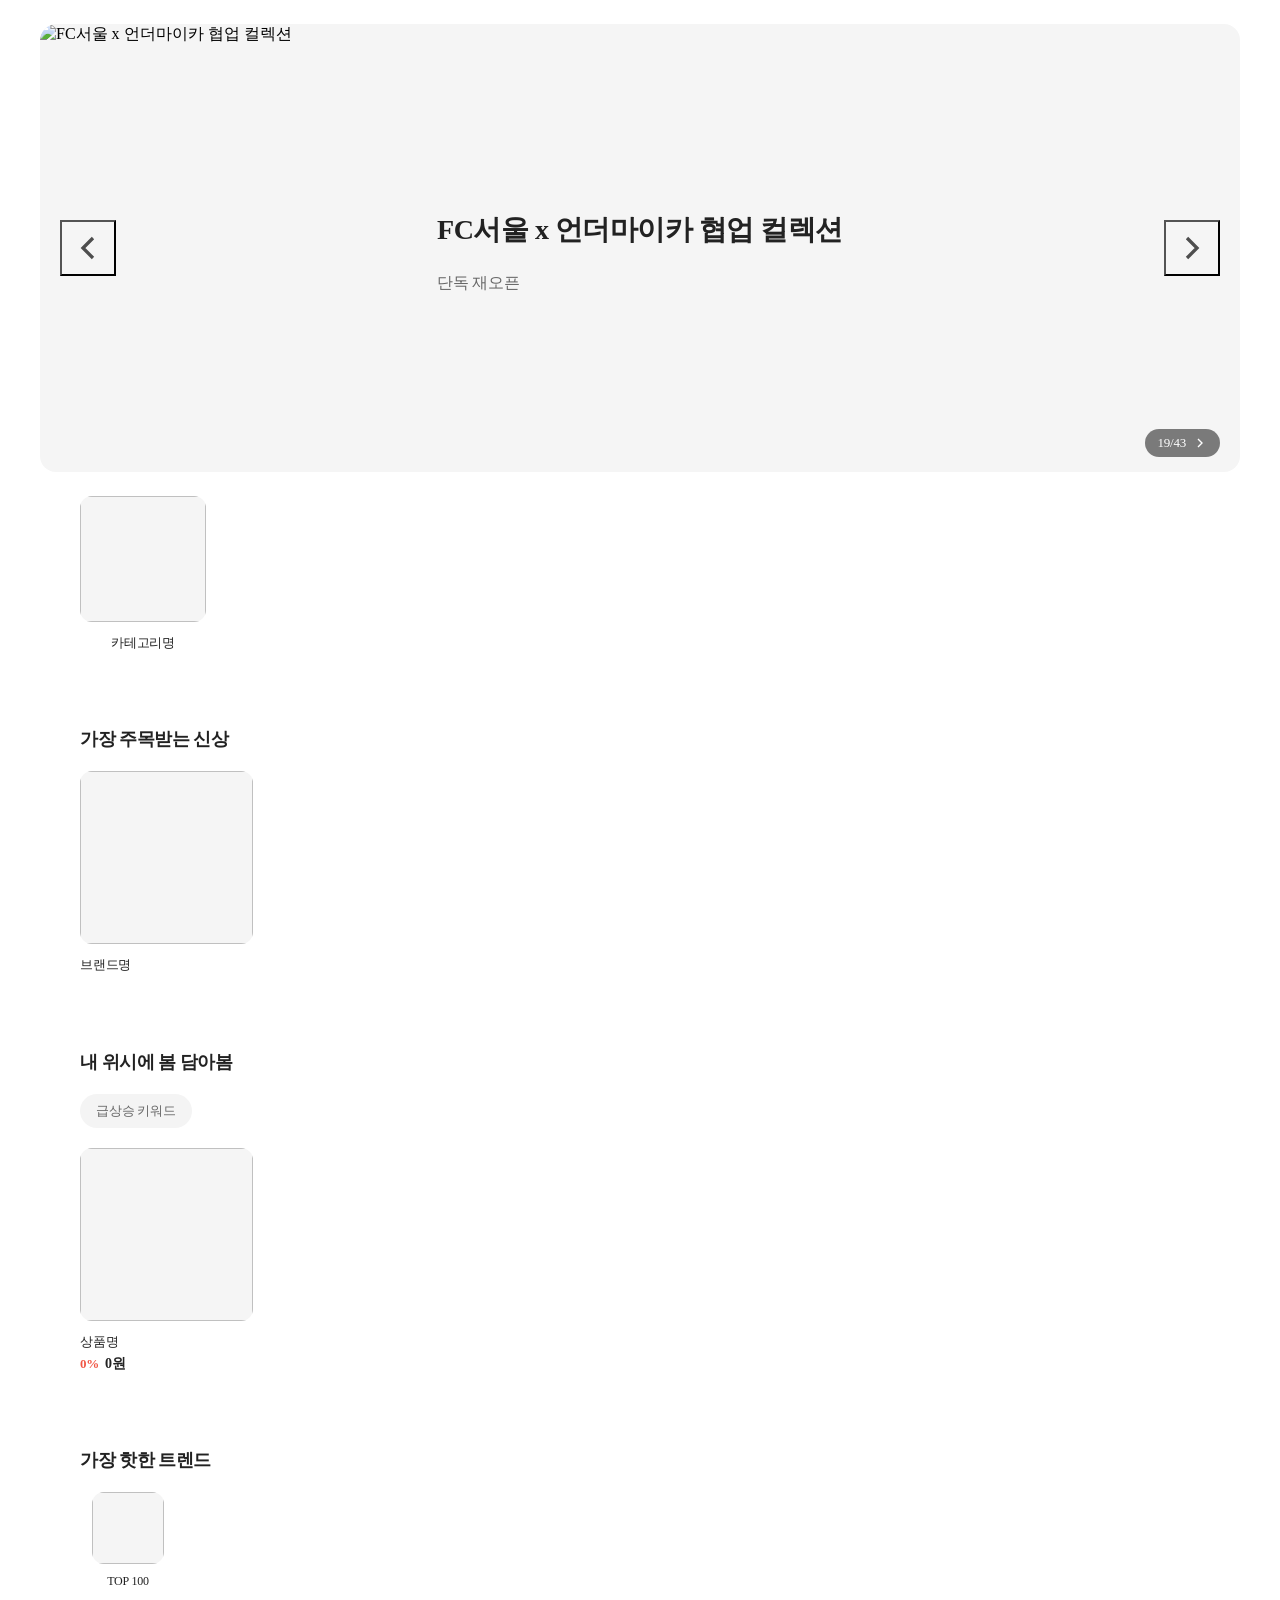
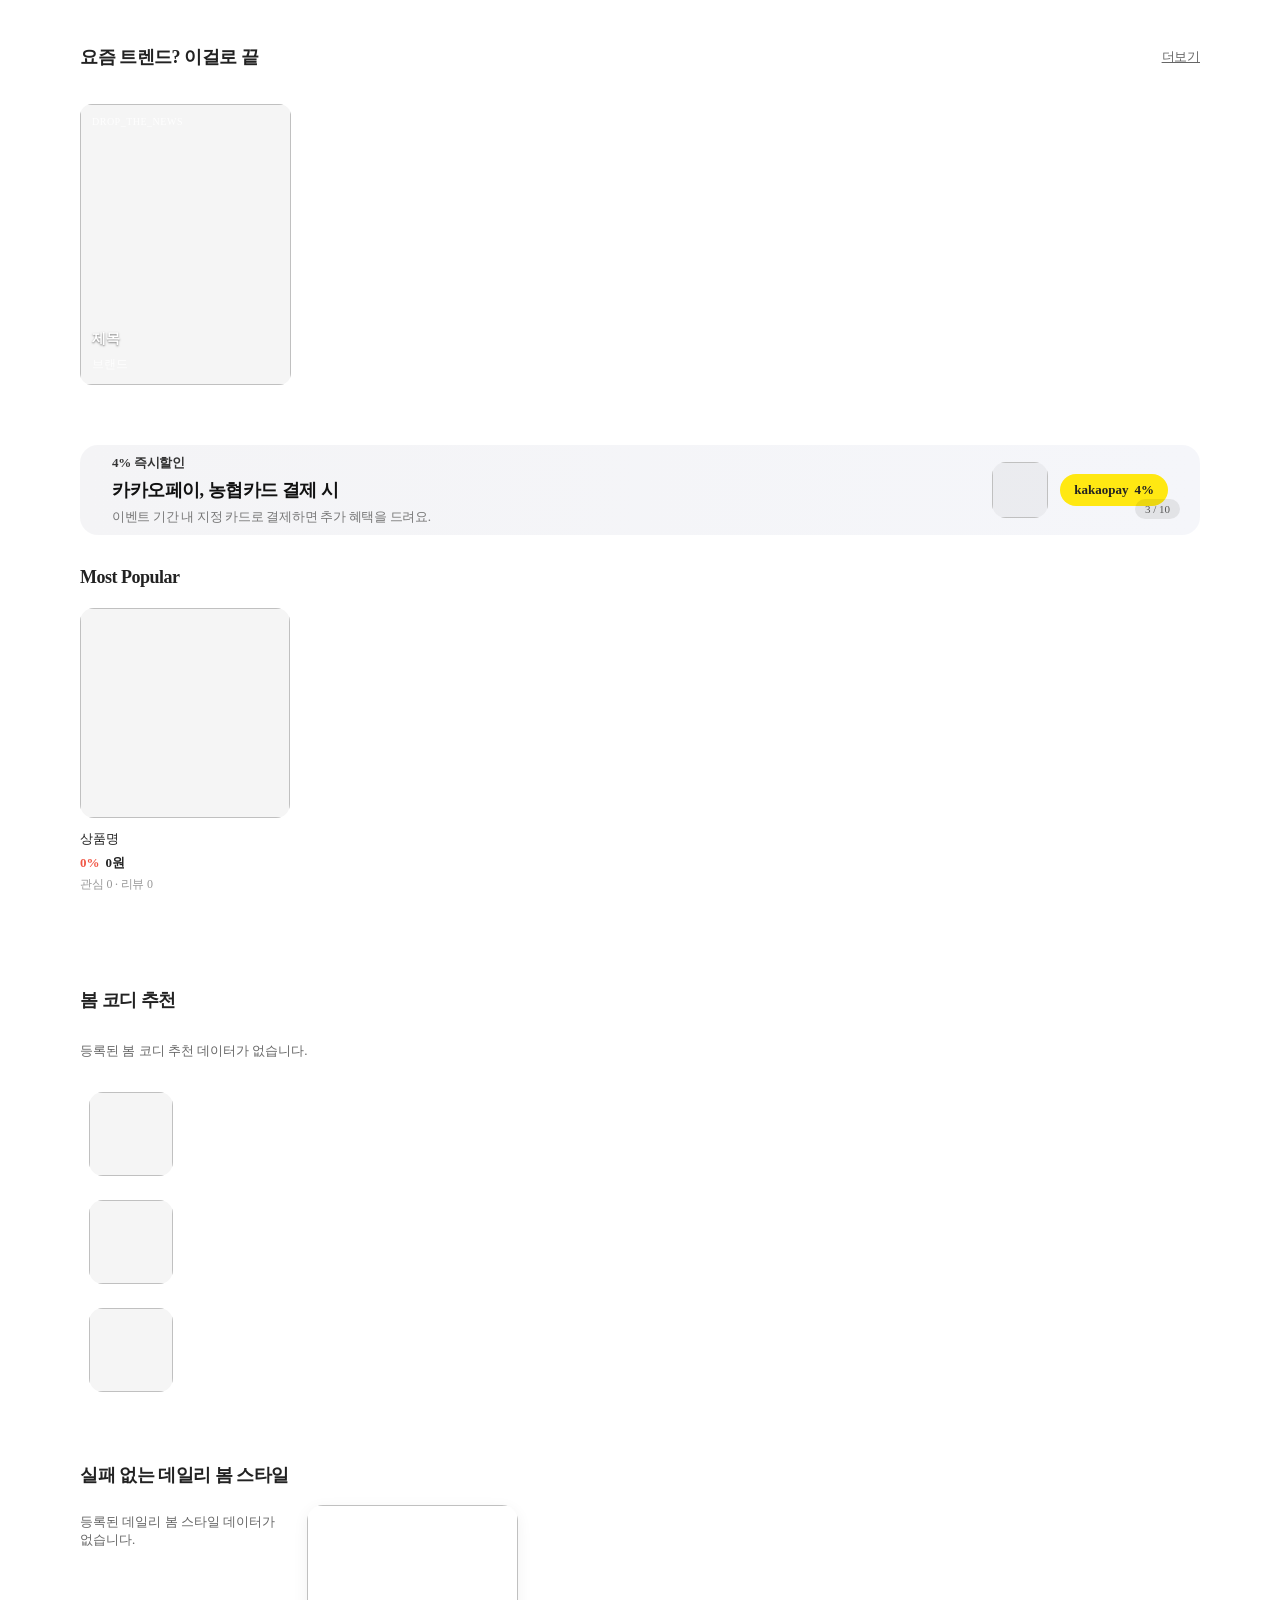
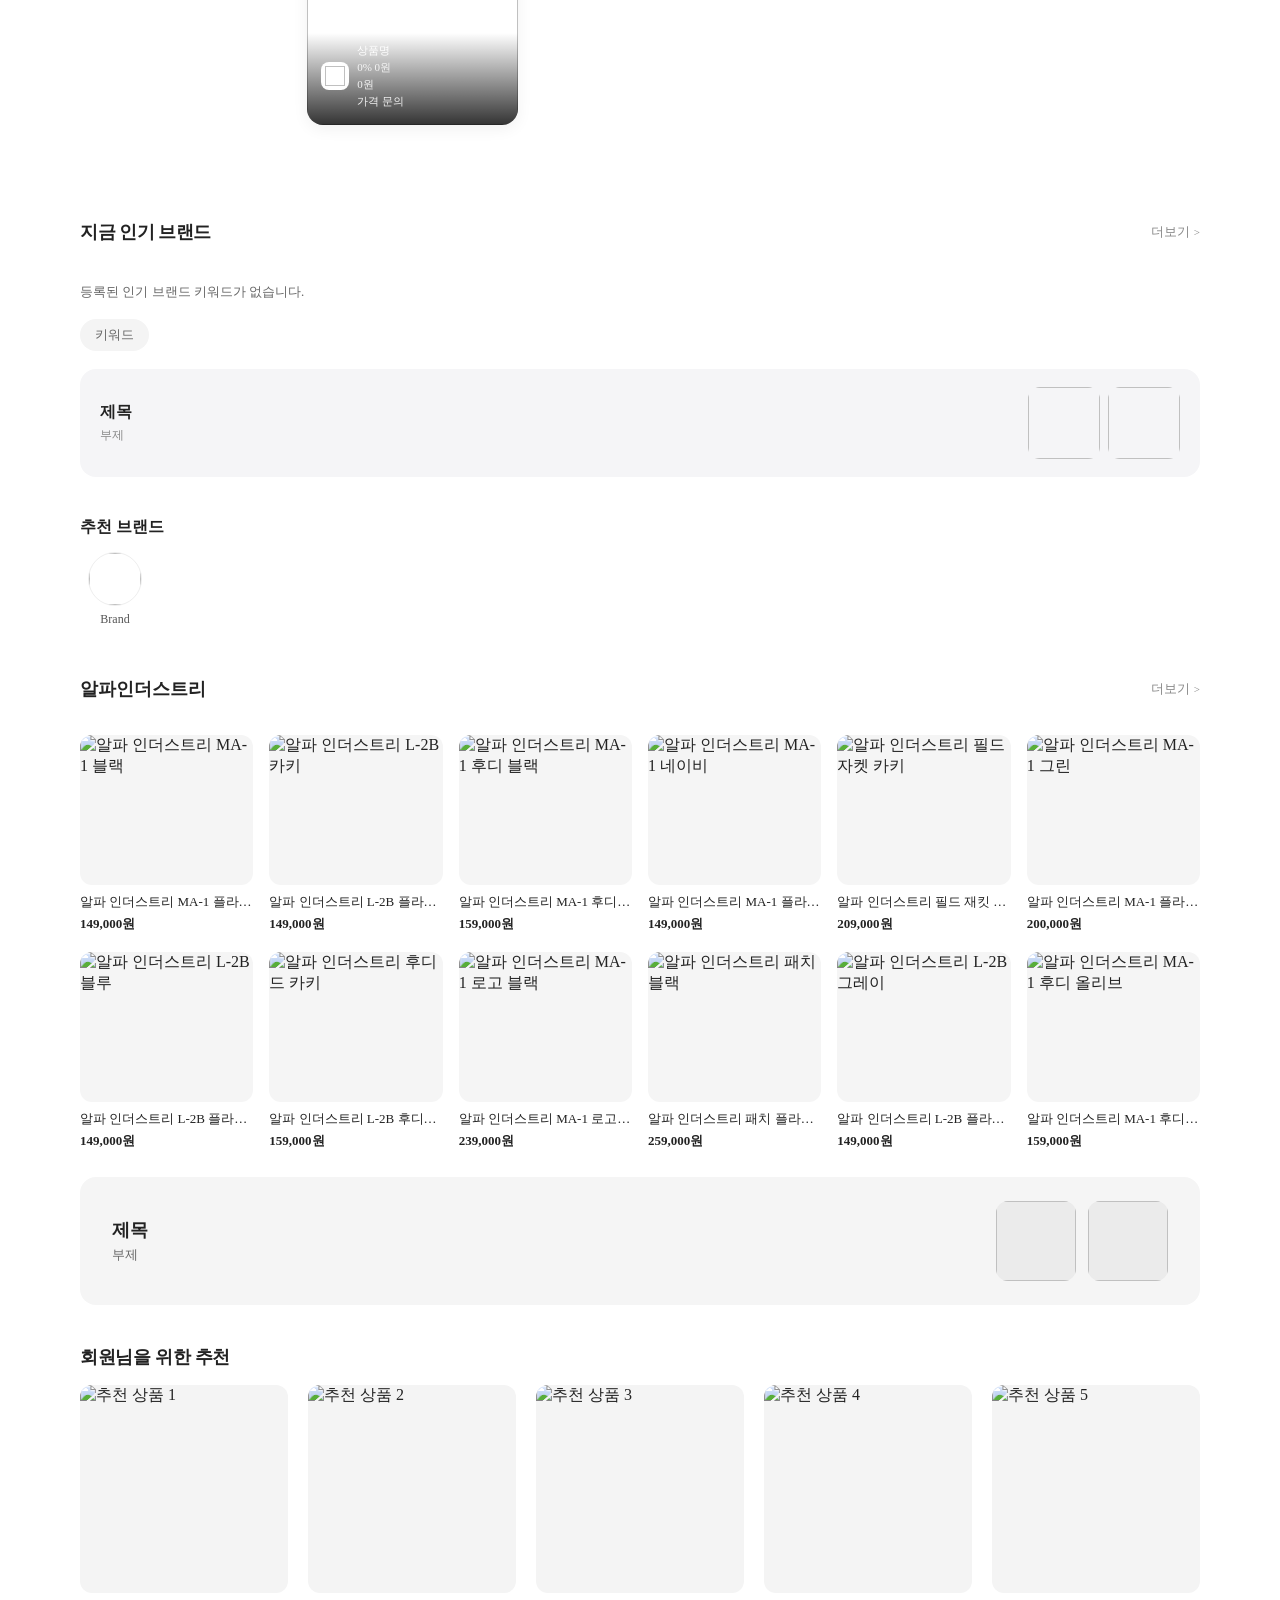
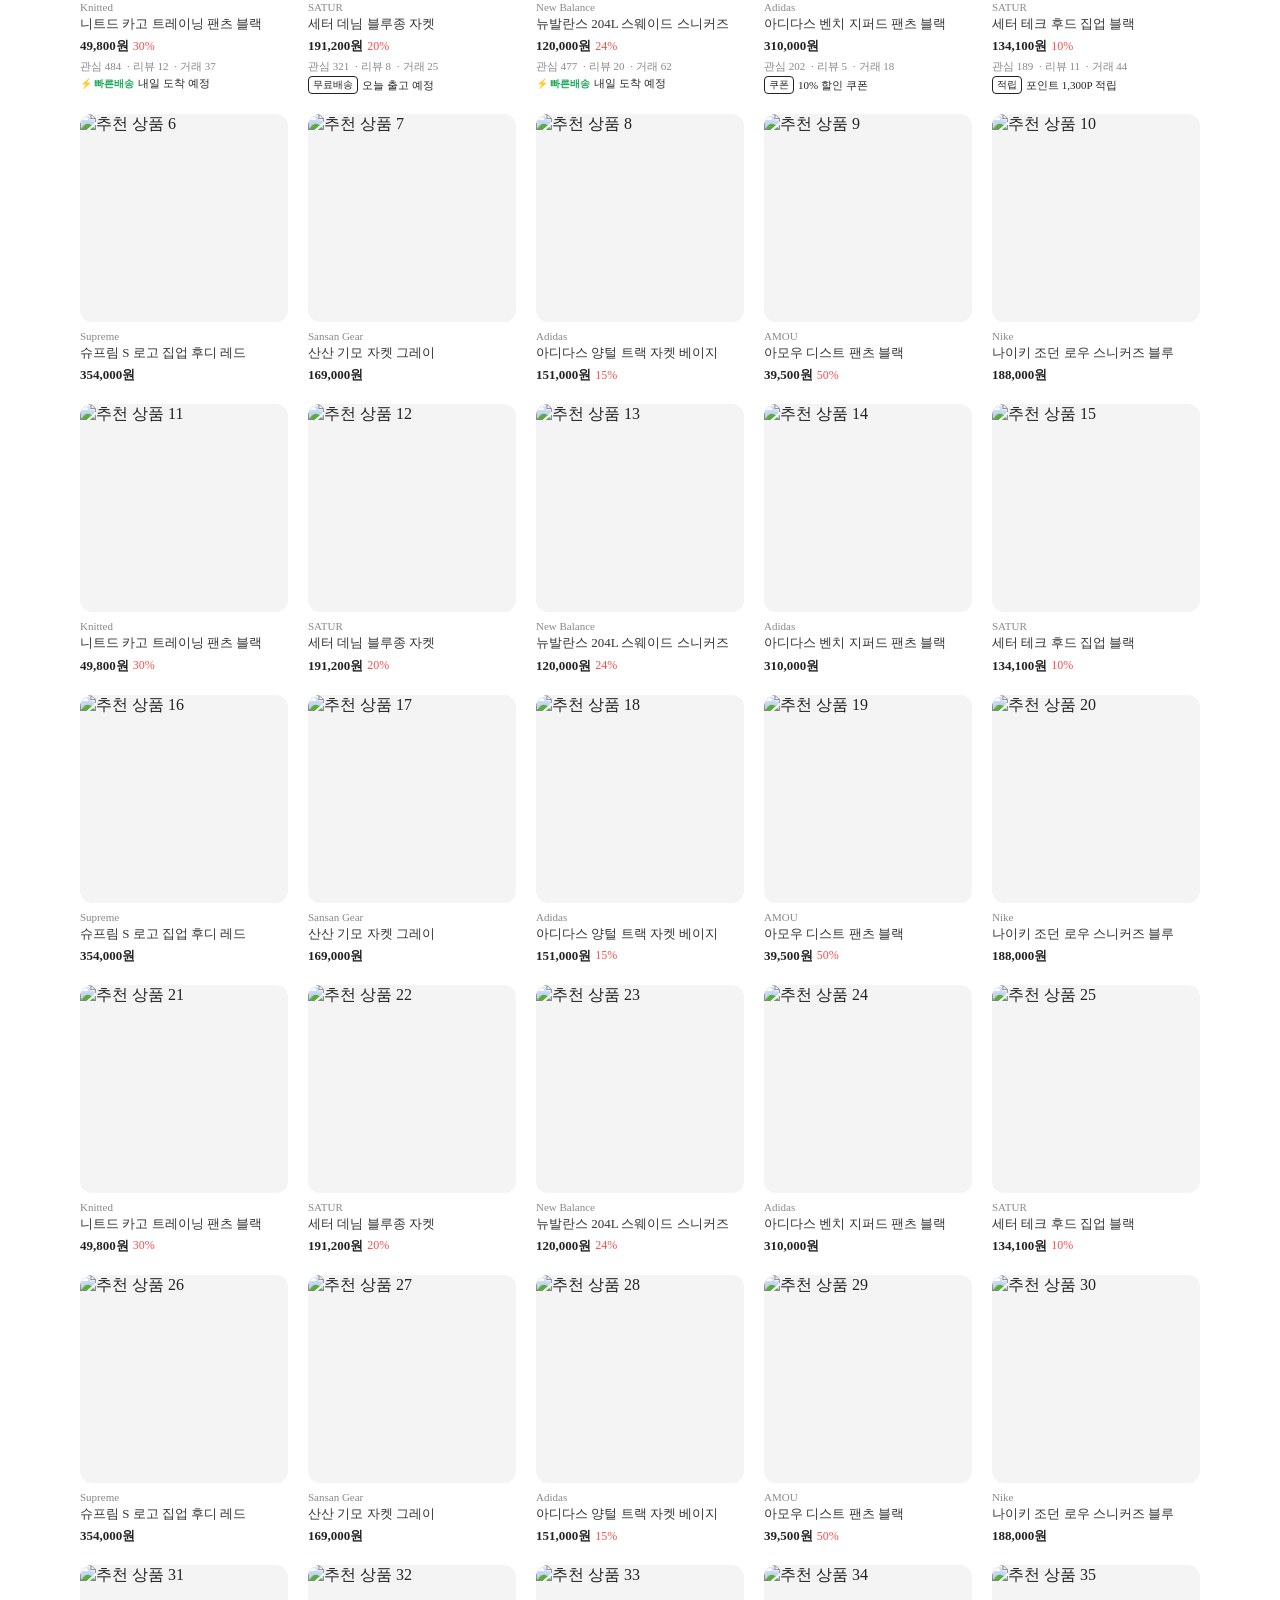
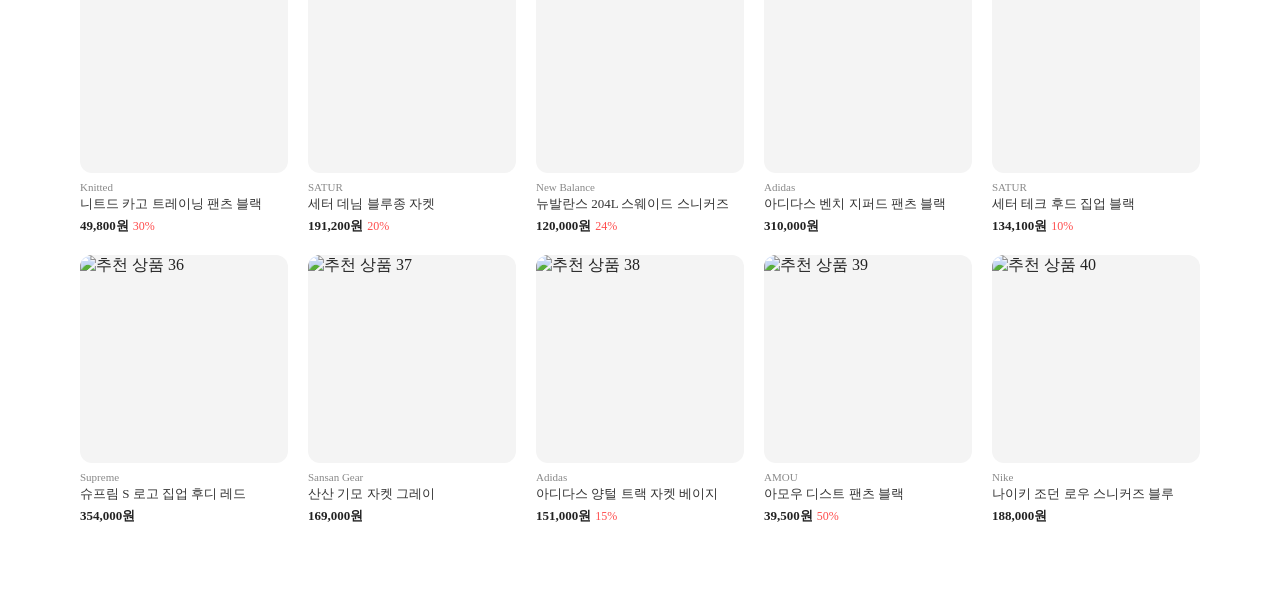
==== commit 4a9a77a9: "feat : 배너 조회 기능 구현" ====
--- a/kream/src/main/resources/templates/main/index.html
+++ b/kream/src/main/resources/templates/main/index.html
@@ -2072,14 +2072,24 @@
                         </div>
                     </div>
 
-                    <a href="#" class="running-ready-card">
+                    <a th:if="${runningBanner != null}"
+                       class="running-ready-card"
+                       th:href="${runningBanner.runningBannerUrl != null and !#strings.isEmpty(runningBanner.runningBannerUrl)} ? ${runningBanner.runningBannerUrl} : '#'">
                         <div class="running-ready-card-text">
-                            <span class="running-ready-card-title">3월, 달릴 준비 됐어?</span>
-                            <span class="running-ready-card-sub">브랜드별 러닝화 추천</span>
+                            <span class="running-ready-card-title"
+                                  th:if="${runningBanner.runningBannerTitle != null and !#strings.isEmpty(runningBanner.runningBannerTitle)}"
+                                  th:text="${runningBanner.runningBannerTitle}">제목</span>
+                            <span class="running-ready-card-sub"
+                                  th:if="${runningBanner.runningBannerCn != null and !#strings.isEmpty(runningBanner.runningBannerCn)}"
+                                  th:text="${runningBanner.runningBannerCn}">부제</span>
                         </div>
                         <div class="running-ready-card-thumbs">
-                            <img src="https://images.unsplash.com/photo-1542291026-7eec264c27ff?w=200&q=80" alt="러닝화" class="running-ready-card-thumb">
-                            <img src="https://images.unsplash.com/photo-1606107557195-0e29a4b5b4aa?w=200&q=80" alt="러닝화" class="running-ready-card-thumb">
+                            <img th:src="@{${runningBanner.runningBannerFirstImage}}"
+                                 alt=""
+                                 class="running-ready-card-thumb">
+                            <img th:src="@{${runningBanner.runningBannerSecondImage}}"
+                                 alt=""
+                                 class="running-ready-card-thumb">
                         </div>
                     </a>
 
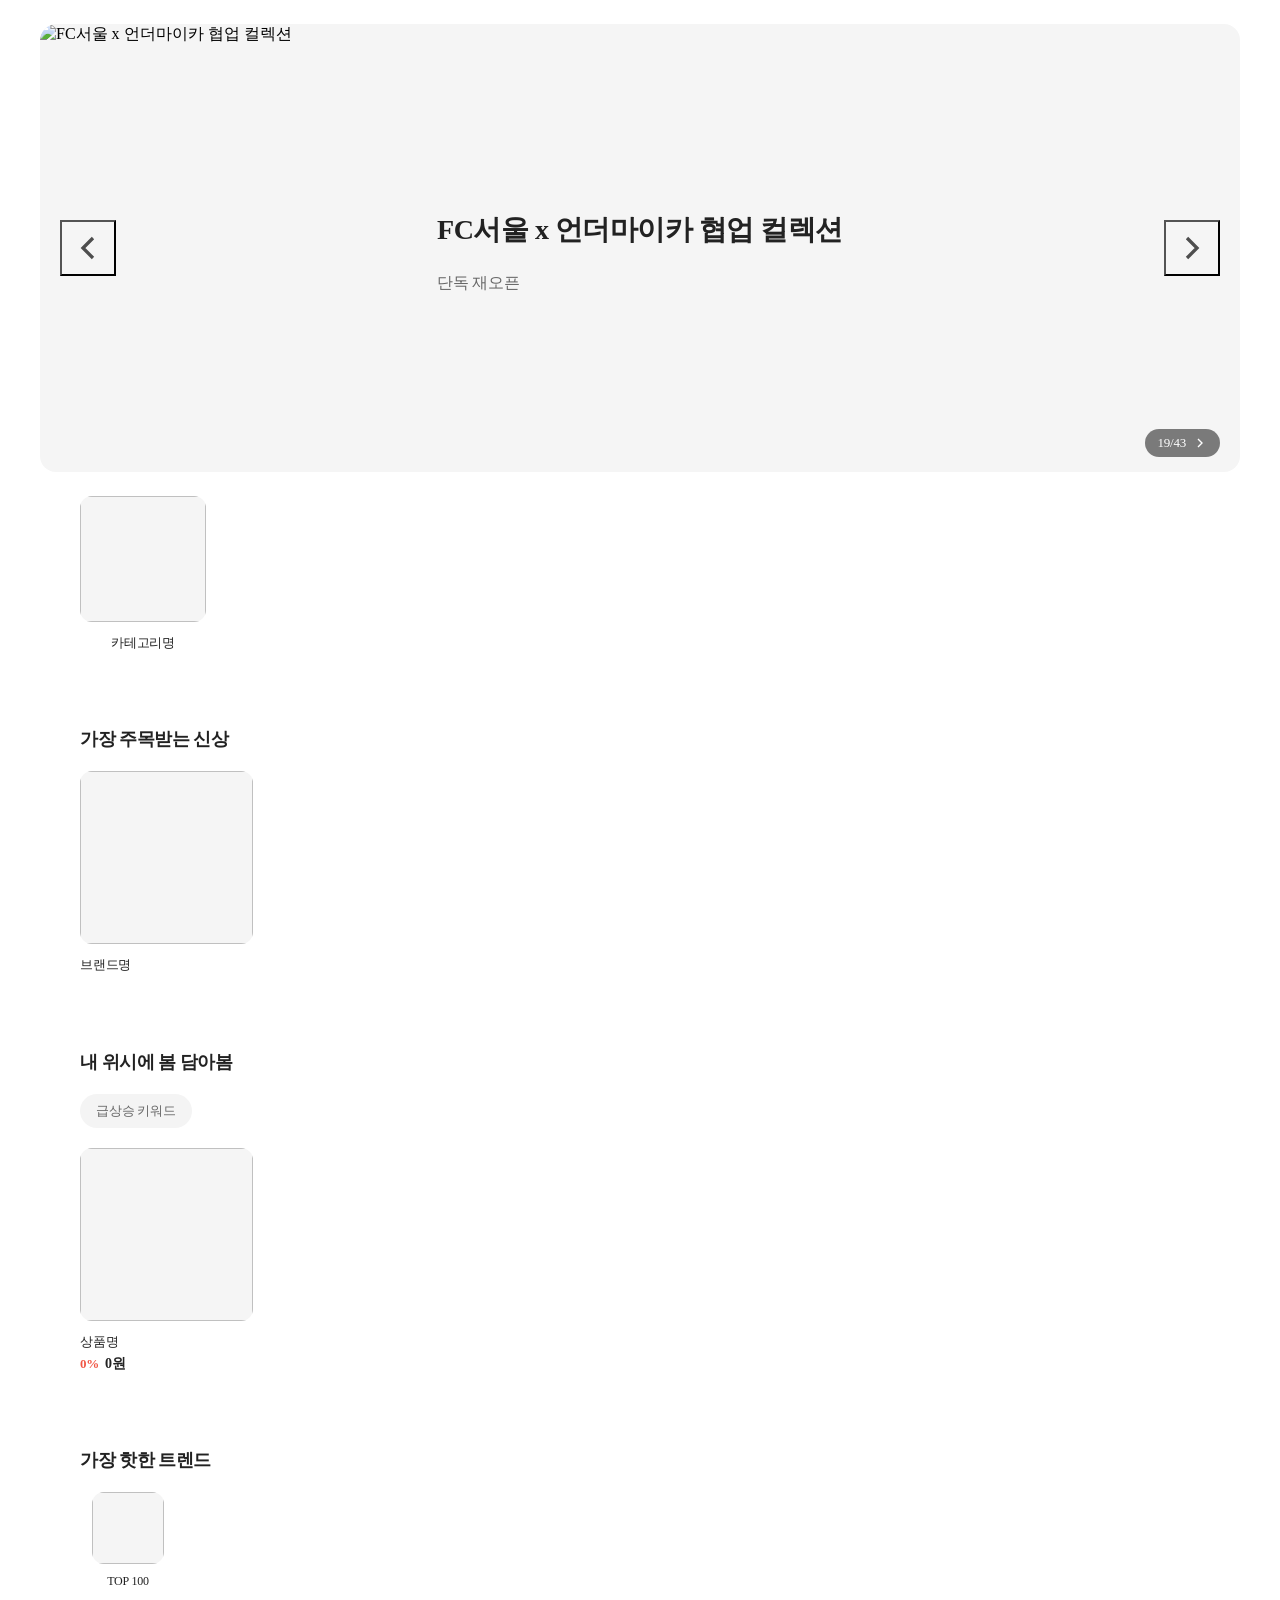
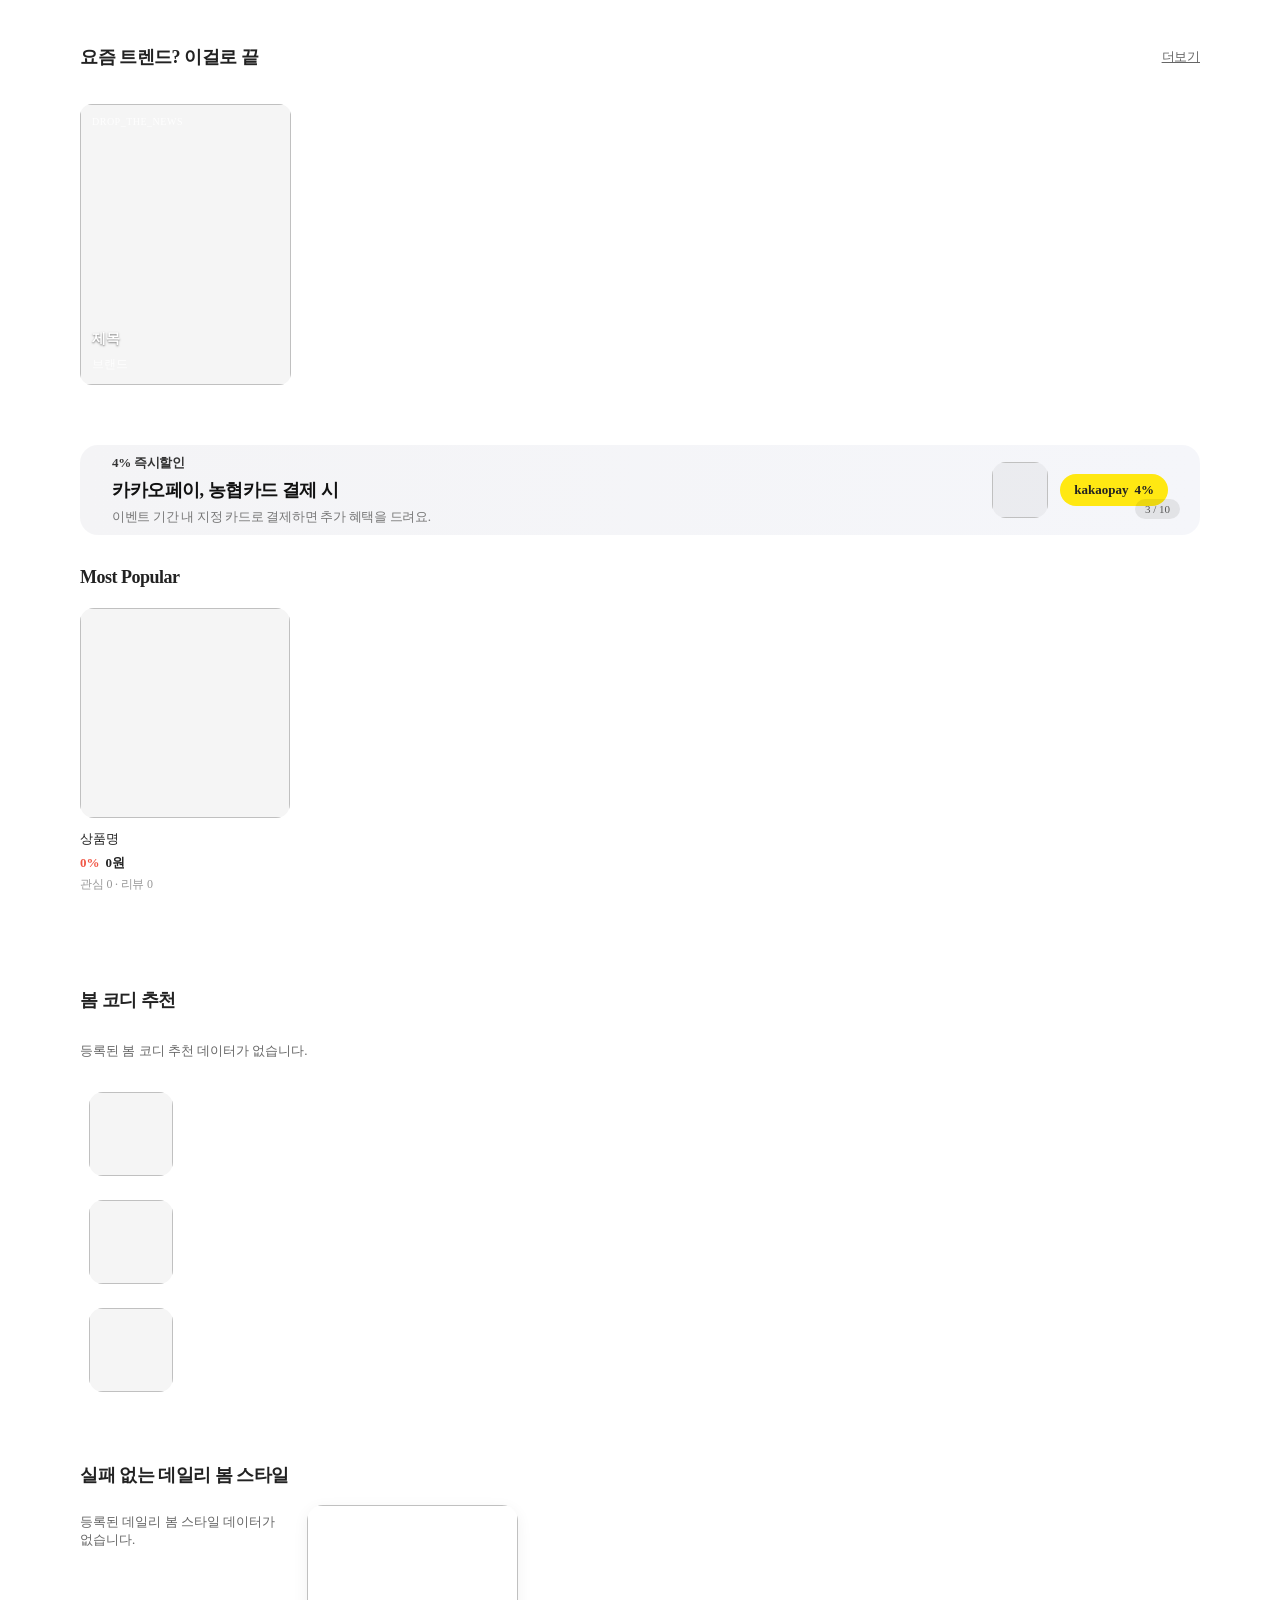
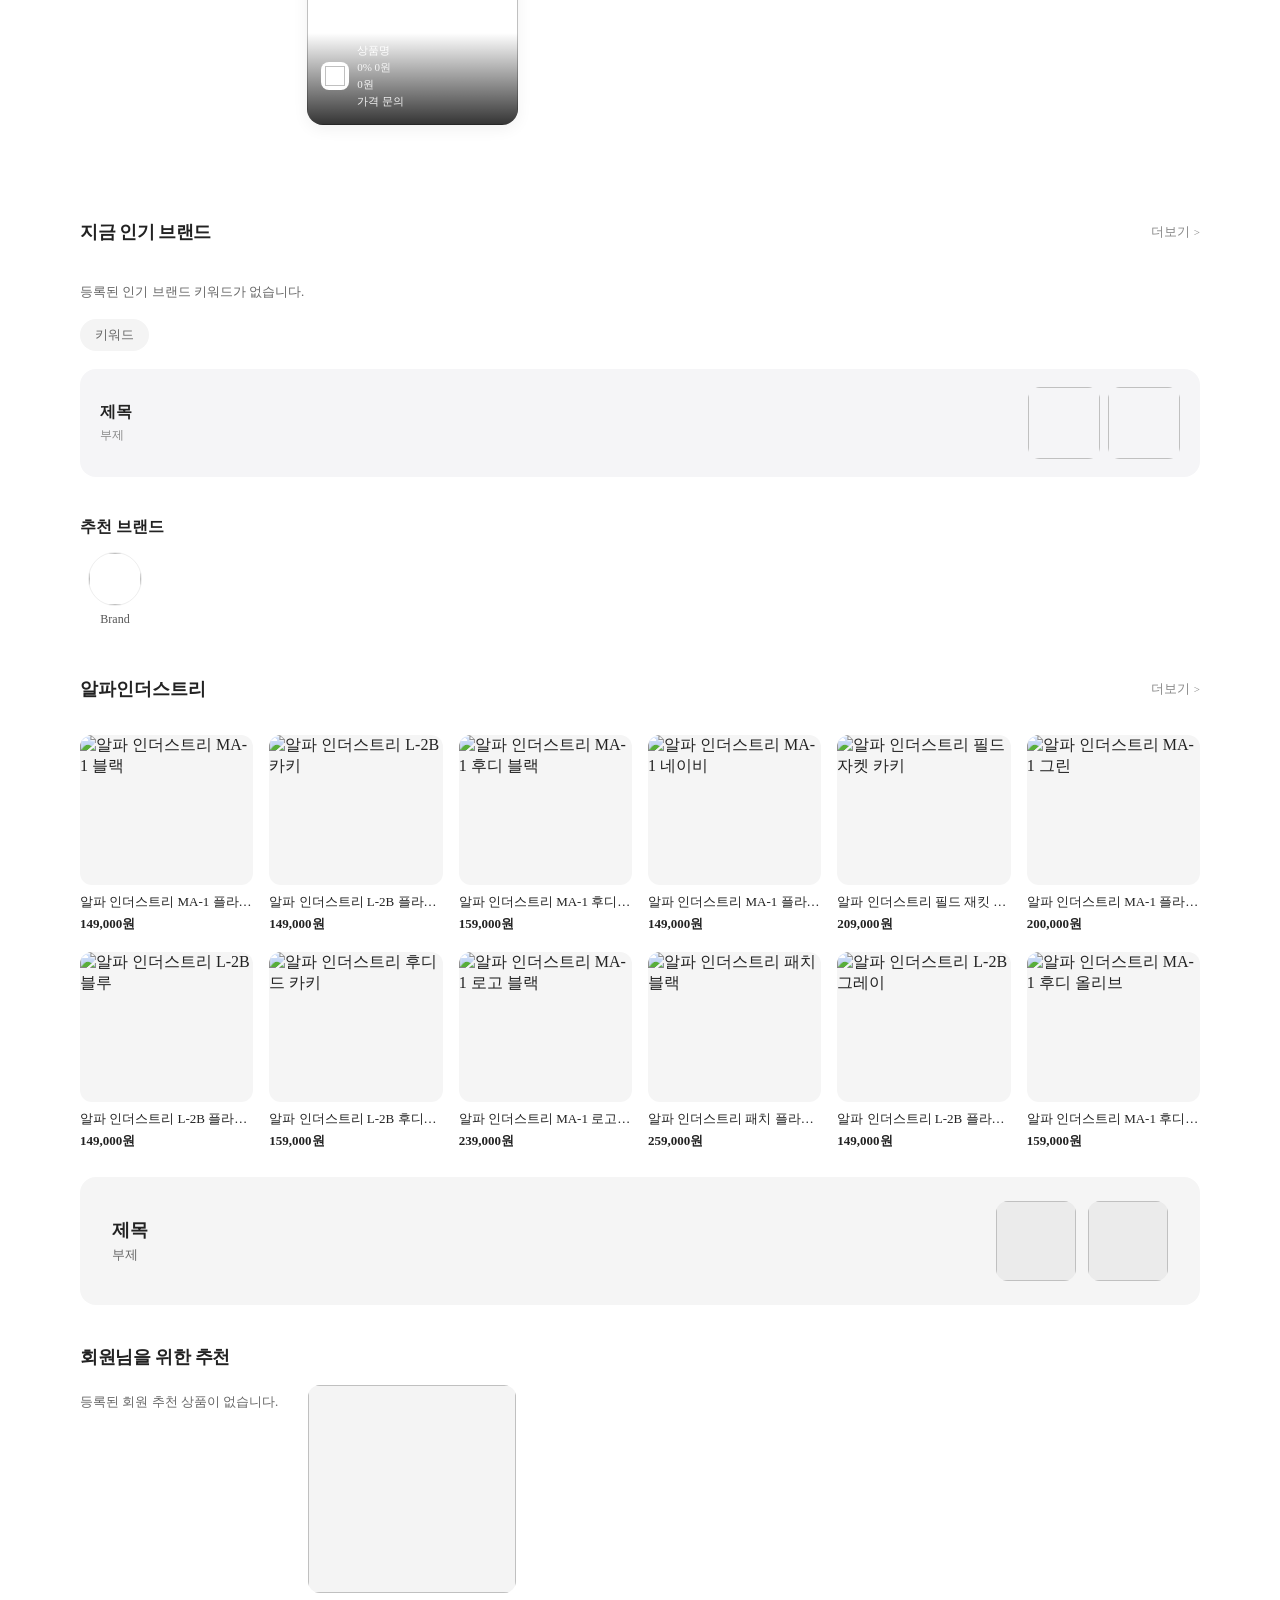
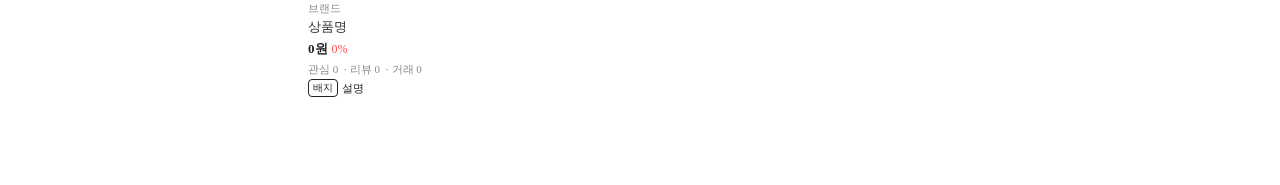
==== commit c11d22a6: "feat : 회원 추천 상품 조회 기능 구현" ====
--- a/kream/src/main/resources/templates/main/index.html
+++ b/kream/src/main/resources/templates/main/index.html
@@ -2095,492 +2095,43 @@
 
                     <section class="member-recommend-section">
                         <h2 class="member-recommend-title">회원님을 위한 추천</h2>
-                        <div class="member-recommend-grid">
-                            <!-- 5개씩 총 8줄 = 40개 -->
-                            <!-- 1~5 -->
-                            <a href="#" class="member-recommend-card">
+                        <div class="member-recommend-grid"
+                             th:with="items=${memberSuggestionItems != null ? memberSuggestionItems : T(java.util.Collections).emptyList()}">
+                            <div th:if="${#lists.isEmpty(items)}" style="padding: 8px 0; color: #666; font-size: 13px;">
+                                등록된 회원 추천 상품이 없습니다.
+                            </div>
+                            <a th:each="item : ${items}"
+                               th:href="${item.memberSuggestionItemUrl}"
+                               class="member-recommend-card">
                                 <div class="member-recommend-thumb-wrap">
-                                    <img src="https://images.unsplash.com/photo-1528701800489-20be3c30c1d5?w=400&q=80" alt="추천 상품 1" class="member-recommend-thumb">
+                                    <img th:src="@{${item.memberSuggestionItemImage}}"
+                                         th:alt="${item.memberSuggestionItemName}"
+                                         class="member-recommend-thumb">
                                 </div>
-                                <div class="member-recommend-brand">Knitted</div>
-                                <div class="member-recommend-name">니트드 카고 트레이닝 팬츠 블랙</div>
-                                <div class="member-recommend-price-row">
-                                    <span class="member-recommend-price">49,800원</span>
-                                    <span class="member-recommend-discount">30%</span>
+                                <div class="member-recommend-brand" th:text="${item.memberSuggestionBrand}">브랜드</div>
+                                <div class="member-recommend-name" th:text="${item.memberSuggestionItemName}">상품명</div>
+                                <div class="member-recommend-price-row" th:if="${item.memberSuggestionItemPrice != null}">
+                                    <span class="member-recommend-price"
+                                          th:text="|${#numbers.formatInteger(item.memberSuggestionItemPrice, 3, 'COMMA')}원|">0원</span>
+                                    <span class="member-recommend-discount"
+                                          th:if="${item.memberSuggestionItemDiscountPercent != null and item.memberSuggestionItemDiscountPercent > 0}"
+                                          th:text="|${item.memberSuggestionItemDiscountPercent}%|">0%</span>
                                 </div>
-                                <div class="member-recommend-meta-row">
-                                    <span>관심 484</span>
-                                    <span>리뷰 12</span>
-                                    <span>거래 37</span>
+                                <div class="member-recommend-meta-row"
+                                     th:if="${item.memberSuggestionItemInterest != null or item.memberSuggestionItemReview != null or item.memberSuggestionItemTrade != null}">
+                                    <span th:if="${item.memberSuggestionItemInterest != null}"
+                                          th:text="|관심 ${#numbers.formatInteger(item.memberSuggestionItemInterest, 3, 'COMMA')}|">관심 0</span>
+                                    <span th:if="${item.memberSuggestionItemReview != null}"
+                                          th:text="|리뷰 ${#numbers.formatInteger(item.memberSuggestionItemReview, 3, 'COMMA')}|">리뷰 0</span>
+                                    <span th:if="${item.memberSuggestionItemTrade != null}"
+                                          th:text="|거래 ${#numbers.formatInteger(item.memberSuggestionItemTrade, 3, 'COMMA')}|">거래 0</span>
                                 </div>
-                                <div class="member-recommend-benefit-row">
-                                    <span class="member-recommend-badge fast">빠른배송</span>
-                                    <span>내일 도착 예정</span>
-                                </div>
-                            </a>
-                            <a href="#" class="member-recommend-card">
-                                <div class="member-recommend-thumb-wrap">
-                                    <img src="https://images.unsplash.com/photo-1519681393784-d120267933ba?w=400&q=80" alt="추천 상품 2" class="member-recommend-thumb">
-                                </div>
-                                <div class="member-recommend-brand">SATUR</div>
-                                <div class="member-recommend-name">세터 데님 블루종 자켓</div>
-                                <div class="member-recommend-price-row">
-                                    <span class="member-recommend-price">191,200원</span>
-                                    <span class="member-recommend-discount">20%</span>
-                                </div>
-                                <div class="member-recommend-meta-row">
-                                    <span>관심 321</span>
-                                    <span>리뷰 8</span>
-                                    <span>거래 25</span>
-                                </div>
-                                <div class="member-recommend-benefit-row">
-                                    <span class="member-recommend-badge free">무료배송</span>
-                                    <span>오늘 출고 예정</span>
-                                </div>
-                            </a>
-                            <a href="#" class="member-recommend-card">
-                                <div class="member-recommend-thumb-wrap">
-                                    <img src="https://images.unsplash.com/photo-1528701800489-20be3c30c1d5?w=400&q=80" alt="추천 상품 3" class="member-recommend-thumb">
-                                </div>
-                                <div class="member-recommend-brand">New Balance</div>
-                                <div class="member-recommend-name">뉴발란스 204L 스웨이드 스니커즈</div>
-                                <div class="member-recommend-price-row">
-                                    <span class="member-recommend-price">120,000원</span>
-                                    <span class="member-recommend-discount">24%</span>
-                                </div>
-                                <div class="member-recommend-meta-row">
-                                    <span>관심 477</span>
-                                    <span>리뷰 20</span>
-                                    <span>거래 62</span>
-                                </div>
-                                <div class="member-recommend-benefit-row">
-                                    <span class="member-recommend-badge fast">빠른배송</span>
-                                    <span>내일 도착 예정</span>
-                                </div>
-                            </a>
-                            <a href="#" class="member-recommend-card">
-                                <div class="member-recommend-thumb-wrap">
-                                    <img src="https://images.unsplash.com/photo-1549298916-b41d501d3772?w=400&q=80" alt="추천 상품 4" class="member-recommend-thumb">
-                                </div>
-                                <div class="member-recommend-brand">Adidas</div>
-                                <div class="member-recommend-name">아디다스 벤치 지퍼드 팬츠 블랙</div>
-                                <div class="member-recommend-price-row">
-                                    <span class="member-recommend-price">310,000원</span>
-                                </div>
-                                <div class="member-recommend-meta-row">
-                                    <span>관심 202</span>
-                                    <span>리뷰 5</span>
-                                    <span>거래 18</span>
-                                </div>
-                                <div class="member-recommend-benefit-row">
-                                    <span class="member-recommend-badge coupon">쿠폰</span>
-                                    <span>10% 할인 쿠폰</span>
-                                </div>
-                            </a>
-                            <a href="#" class="member-recommend-card">
-                                <div class="member-recommend-thumb-wrap">
-                                    <img src="https://images.unsplash.com/photo-1514996937319-344454492b37?w=400&q=80" alt="추천 상품 5" class="member-recommend-thumb">
-                                </div>
-                                <div class="member-recommend-brand">SATUR</div>
-                                <div class="member-recommend-name">세터 테크 후드 집업 블랙</div>
-                                <div class="member-recommend-price-row">
-                                    <span class="member-recommend-price">134,100원</span>
-                                    <span class="member-recommend-discount">10%</span>
-                                </div>
-                                <div class="member-recommend-meta-row">
-                                    <span>관심 189</span>
-                                    <span>리뷰 11</span>
-                                    <span>거래 44</span>
-                                </div>
-                                <div class="member-recommend-benefit-row">
-                                    <span class="member-recommend-badge point">적립</span>
-                                    <span>포인트 1,300P 적립</span>
-                                </div>
-                            </a>
-
-                            <!-- 6~10 -->
-                            <a href="#" class="member-recommend-card">
-                                <div class="member-recommend-thumb-wrap">
-                                    <img src="https://images.unsplash.com/photo-1528701800489-20be3c30c1d5?w=400&q=80" alt="추천 상품 6" class="member-recommend-thumb">
-                                </div>
-                                <div class="member-recommend-brand">Supreme</div>
-                                <div class="member-recommend-name">슈프림 S 로고 집업 후디 레드</div>
-                                <div class="member-recommend-price-row">
-                                    <span class="member-recommend-price">354,000원</span>
-                                </div>
-                            </a>
-                            <a href="#" class="member-recommend-card">
-                                <div class="member-recommend-thumb-wrap">
-                                    <img src="https://images.unsplash.com/photo-1514996937319-344454492b37?w=400&q=80" alt="추천 상품 7" class="member-recommend-thumb">
-                                </div>
-                                <div class="member-recommend-brand">Sansan Gear</div>
-                                <div class="member-recommend-name">산산 기모 자켓 그레이</div>
-                                <div class="member-recommend-price-row">
-                                    <span class="member-recommend-price">169,000원</span>
-                                </div>
-                            </a>
-                            <a href="#" class="member-recommend-card">
-                                <div class="member-recommend-thumb-wrap">
-                                    <img src="https://images.unsplash.com/photo-1542291026-7eec264c27ff?w=400&q=80" alt="추천 상품 8" class="member-recommend-thumb">
-                                </div>
-                                <div class="member-recommend-brand">Adidas</div>
-                                <div class="member-recommend-name">아디다스 양털 트랙 자켓 베이지</div>
-                                <div class="member-recommend-price-row">
-                                    <span class="member-recommend-price">151,000원</span>
-                                    <span class="member-recommend-discount">15%</span>
-                                </div>
-                            </a>
-                            <a href="#" class="member-recommend-card">
-                                <div class="member-recommend-thumb-wrap">
-                                    <img src="https://images.unsplash.com/photo-1528701800489-20be3c30c1d5?w=400&q=80" alt="추천 상품 9" class="member-recommend-thumb">
-                                </div>
-                                <div class="member-recommend-brand">AMOU</div>
-                                <div class="member-recommend-name">아모우 디스트 팬츠 블랙</div>
-                                <div class="member-recommend-price-row">
-                                    <span class="member-recommend-price">39,500원</span>
-                                    <span class="member-recommend-discount">50%</span>
-                                </div>
-                            </a>
-                            <a href="#" class="member-recommend-card">
-                                <div class="member-recommend-thumb-wrap">
-                                    <img src="https://images.unsplash.com/photo-1549298916-b41d501d3772?w=400&q=80" alt="추천 상품 10" class="member-recommend-thumb">
-                                </div>
-                                <div class="member-recommend-brand">Nike</div>
-                                <div class="member-recommend-name">나이키 조던 로우 스니커즈 블루</div>
-                                <div class="member-recommend-price-row">
-                                    <span class="member-recommend-price">188,000원</span>
-                                </div>
-                            </a>
-
-                            <!-- 11~40 : 위 패턴 반복 -->
-                            <!-- 11~15 -->
-                            <a href="#" class="member-recommend-card">
-                                <div class="member-recommend-thumb-wrap">
-                                    <img src="https://images.unsplash.com/photo-1528701800489-20be3c30c1d5?w=400&q=80" alt="추천 상품 11" class="member-recommend-thumb">
-                                </div>
-                                <div class="member-recommend-brand">Knitted</div>
-                                <div class="member-recommend-name">니트드 카고 트레이닝 팬츠 블랙</div>
-                                <div class="member-recommend-price-row">
-                                    <span class="member-recommend-price">49,800원</span>
-                                    <span class="member-recommend-discount">30%</span>
-                                </div>
-                            </a>
-                            <a href="#" class="member-recommend-card">
-                                <div class="member-recommend-thumb-wrap">
-                                    <img src="https://images.unsplash.com/photo-1519681393784-d120267933ba?w=400&q=80" alt="추천 상품 12" class="member-recommend-thumb">
-                                </div>
-                                <div class="member-recommend-brand">SATUR</div>
-                                <div class="member-recommend-name">세터 데님 블루종 자켓</div>
-                                <div class="member-recommend-price-row">
-                                    <span class="member-recommend-price">191,200원</span>
-                                    <span class="member-recommend-discount">20%</span>
-                                </div>
-                            </a>
-                            <a href="#" class="member-recommend-card">
-                                <div class="member-recommend-thumb-wrap">
-                                    <img src="https://images.unsplash.com/photo-1528701800489-20be3c30c1d5?w=400&q=80" alt="추천 상품 13" class="member-recommend-thumb">
-                                </div>
-                                <div class="member-recommend-brand">New Balance</div>
-                                <div class="member-recommend-name">뉴발란스 204L 스웨이드 스니커즈</div>
-                                <div class="member-recommend-price-row">
-                                    <span class="member-recommend-price">120,000원</span>
-                                    <span class="member-recommend-discount">24%</span>
-                                </div>
-                            </a>
-                            <a href="#" class="member-recommend-card">
-                                <div class="member-recommend-thumb-wrap">
-                                    <img src="https://images.unsplash.com/photo-1549298916-b41d501d3772?w=400&q=80" alt="추천 상품 14" class="member-recommend-thumb">
-                                </div>
-                                <div class="member-recommend-brand">Adidas</div>
-                                <div class="member-recommend-name">아디다스 벤치 지퍼드 팬츠 블랙</div>
-                                <div class="member-recommend-price-row">
-                                    <span class="member-recommend-price">310,000원</span>
-                                </div>
-                            </a>
-                            <a href="#" class="member-recommend-card">
-                                <div class="member-recommend-thumb-wrap">
-                                    <img src="https://images.unsplash.com/photo-1514996937319-344454492b37?w=400&q=80" alt="추천 상품 15" class="member-recommend-thumb">
-                                </div>
-                                <div class="member-recommend-brand">SATUR</div>
-                                <div class="member-recommend-name">세터 테크 후드 집업 블랙</div>
-                                <div class="member-recommend-price-row">
-                                    <span class="member-recommend-price">134,100원</span>
-                                    <span class="member-recommend-discount">10%</span>
-                                </div>
-                            </a>
-
-                            <!-- 16~20 -->
-                            <a href="#" class="member-recommend-card">
-                                <div class="member-recommend-thumb-wrap">
-                                    <img src="https://images.unsplash.com/photo-1528701800489-20be3c30c1d5?w=400&q=80" alt="추천 상품 16" class="member-recommend-thumb">
-                                </div>
-                                <div class="member-recommend-brand">Supreme</div>
-                                <div class="member-recommend-name">슈프림 S 로고 집업 후디 레드</div>
-                                <div class="member-recommend-price-row">
-                                    <span class="member-recommend-price">354,000원</span>
-                                </div>
-                            </a>
-                            <a href="#" class="member-recommend-card">
-                                <div class="member-recommend-thumb-wrap">
-                                    <img src="https://images.unsplash.com/photo-1514996937319-344454492b37?w=400&q=80" alt="추천 상품 17" class="member-recommend-thumb">
-                                </div>
-                                <div class="member-recommend-brand">Sansan Gear</div>
-                                <div class="member-recommend-name">산산 기모 자켓 그레이</div>
-                                <div class="member-recommend-price-row">
-                                    <span class="member-recommend-price">169,000원</span>
-                                </div>
-                            </a>
-                            <a href="#" class="member-recommend-card">
-                                <div class="member-recommend-thumb-wrap">
-                                    <img src="https://images.unsplash.com/photo-1542291026-7eec264c27ff?w=400&q=80" alt="추천 상품 18" class="member-recommend-thumb">
-                                </div>
-                                <div class="member-recommend-brand">Adidas</div>
-                                <div class="member-recommend-name">아디다스 양털 트랙 자켓 베이지</div>
-                                <div class="member-recommend-price-row">
-                                    <span class="member-recommend-price">151,000원</span>
-                                    <span class="member-recommend-discount">15%</span>
-                                </div>
-                            </a>
-                            <a href="#" class="member-recommend-card">
-                                <div class="member-recommend-thumb-wrap">
-                                    <img src="https://images.unsplash.com/photo-1528701800489-20be3c30c1d5?w=400&q=80" alt="추천 상품 19" class="member-recommend-thumb">
-                                </div>
-                                <div class="member-recommend-brand">AMOU</div>
-                                <div class="member-recommend-name">아모우 디스트 팬츠 블랙</div>
-                                <div class="member-recommend-price-row">
-                                    <span class="member-recommend-price">39,500원</span>
-                                    <span class="member-recommend-discount">50%</span>
-                                </div>
-                            </a>
-                            <a href="#" class="member-recommend-card">
-                                <div class="member-recommend-thumb-wrap">
-                                    <img src="https://images.unsplash.com/photo-1549298916-b41d501d3772?w=400&q=80" alt="추천 상품 20" class="member-recommend-thumb">
-                                </div>
-                                <div class="member-recommend-brand">Nike</div>
-                                <div class="member-recommend-name">나이키 조던 로우 스니커즈 블루</div>
-                                <div class="member-recommend-price-row">
-                                    <span class="member-recommend-price">188,000원</span>
-                                </div>
-                            </a>
-
-                            <!-- 21~40 동일 패턴 반복 -->
-                            <!-- 21~25 -->
-                            <a href="#" class="member-recommend-card">
-                                <div class="member-recommend-thumb-wrap">
-                                    <img src="https://images.unsplash.com/photo-1528701800489-20be3c30c1d5?w=400&q=80" alt="추천 상품 21" class="member-recommend-thumb">
-                                </div>
-                                <div class="member-recommend-brand">Knitted</div>
-                                <div class="member-recommend-name">니트드 카고 트레이닝 팬츠 블랙</div>
-                                <div class="member-recommend-price-row">
-                                    <span class="member-recommend-price">49,800원</span>
-                                    <span class="member-recommend-discount">30%</span>
-                                </div>
-                            </a>
-                            <a href="#" class="member-recommend-card">
-                                <div class="member-recommend-thumb-wrap">
-                                    <img src="https://images.unsplash.com/photo-1519681393784-d120267933ba?w=400&q=80" alt="추천 상품 22" class="member-recommend-thumb">
-                                </div>
-                                <div class="member-recommend-brand">SATUR</div>
-                                <div class="member-recommend-name">세터 데님 블루종 자켓</div>
-                                <div class="member-recommend-price-row">
-                                    <span class="member-recommend-price">191,200원</span>
-                                    <span class="member-recommend-discount">20%</span>
-                                </div>
-                            </a>
-                            <a href="#" class="member-recommend-card">
-                                <div class="member-recommend-thumb-wrap">
-                                    <img src="https://images.unsplash.com/photo-1528701800489-20be3c30c1d5?w=400&q=80" alt="추천 상품 23" class="member-recommend-thumb">
-                                </div>
-                                <div class="member-recommend-brand">New Balance</div>
-                                <div class="member-recommend-name">뉴발란스 204L 스웨이드 스니커즈</div>
-                                <div class="member-recommend-price-row">
-                                    <span class="member-recommend-price">120,000원</span>
-                                    <span class="member-recommend-discount">24%</span>
-                                </div>
-                            </a>
-                            <a href="#" class="member-recommend-card">
-                                <div class="member-recommend-thumb-wrap">
-                                    <img src="https://images.unsplash.com/photo-1549298916-b41d501d3772?w=400&q=80" alt="추천 상품 24" class="member-recommend-thumb">
-                                </div>
-                                <div class="member-recommend-brand">Adidas</div>
-                                <div class="member-recommend-name">아디다스 벤치 지퍼드 팬츠 블랙</div>
-                                <div class="member-recommend-price-row">
-                                    <span class="member-recommend-price">310,000원</span>
-                                </div>
-                            </a>
-                            <a href="#" class="member-recommend-card">
-                                <div class="member-recommend-thumb-wrap">
-                                    <img src="https://images.unsplash.com/photo-1514996937319-344454492b37?w=400&q=80" alt="추천 상품 25" class="member-recommend-thumb">
-                                </div>
-                                <div class="member-recommend-brand">SATUR</div>
-                                <div class="member-recommend-name">세터 테크 후드 집업 블랙</div>
-                                <div class="member-recommend-price-row">
-                                    <span class="member-recommend-price">134,100원</span>
-                                    <span class="member-recommend-discount">10%</span>
-                                </div>
-                            </a>
-
-                            <!-- 26~30 -->
-                            <a href="#" class="member-recommend-card">
-                                <div class="member-recommend-thumb-wrap">
-                                    <img src="https://images.unsplash.com/photo-1528701800489-20be3c30c1d5?w=400&q=80" alt="추천 상품 26" class="member-recommend-thumb">
-                                </div>
-                                <div class="member-recommend-brand">Supreme</div>
-                                <div class="member-recommend-name">슈프림 S 로고 집업 후디 레드</div>
-                                <div class="member-recommend-price-row">
-                                    <span class="member-recommend-price">354,000원</span>
-                                </div>
-                            </a>
-                            <a href="#" class="member-recommend-card">
-                                <div class="member-recommend-thumb-wrap">
-                                    <img src="https://images.unsplash.com/photo-1514996937319-344454492b37?w=400&q=80" alt="추천 상품 27" class="member-recommend-thumb">
-                                </div>
-                                <div class="member-recommend-brand">Sansan Gear</div>
-                                <div class="member-recommend-name">산산 기모 자켓 그레이</div>
-                                <div class="member-recommend-price-row">
-                                    <span class="member-recommend-price">169,000원</span>
-                                </div>
-                            </a>
-                            <a href="#" class="member-recommend-card">
-                                <div class="member-recommend-thumb-wrap">
-                                    <img src="https://images.unsplash.com/photo-1542291026-7eec264c27ff?w=400&q=80" alt="추천 상품 28" class="member-recommend-thumb">
-                                </div>
-                                <div class="member-recommend-brand">Adidas</div>
-                                <div class="member-recommend-name">아디다스 양털 트랙 자켓 베이지</div>
-                                <div class="member-recommend-price-row">
-                                    <span class="member-recommend-price">151,000원</span>
-                                    <span class="member-recommend-discount">15%</span>
-                                </div>
-                            </a>
-                            <a href="#" class="member-recommend-card">
-                                <div class="member-recommend-thumb-wrap">
-                                    <img src="https://images.unsplash.com/photo-1528701800489-20be3c30c1d5?w=400&q=80" alt="추천 상품 29" class="member-recommend-thumb">
-                                </div>
-                                <div class="member-recommend-brand">AMOU</div>
-                                <div class="member-recommend-name">아모우 디스트 팬츠 블랙</div>
-                                <div class="member-recommend-price-row">
-                                    <span class="member-recommend-price">39,500원</span>
-                                    <span class="member-recommend-discount">50%</span>
-                                </div>
-                            </a>
-                            <a href="#" class="member-recommend-card">
-                                <div class="member-recommend-thumb-wrap">
-                                    <img src="https://images.unsplash.com/photo-1549298916-b41d501d3772?w=400&q=80" alt="추천 상품 30" class="member-recommend-thumb">
-                                </div>
-                                <div class="member-recommend-brand">Nike</div>
-                                <div class="member-recommend-name">나이키 조던 로우 스니커즈 블루</div>
-                                <div class="member-recommend-price-row">
-                                    <span class="member-recommend-price">188,000원</span>
-                                </div>
-                            </a>
-
-                            <!-- 31~35 -->
-                            <a href="#" class="member-recommend-card">
-                                <div class="member-recommend-thumb-wrap">
-                                    <img src="https://images.unsplash.com/photo-1528701800489-20be3c30c1d5?w=400&q=80" alt="추천 상품 31" class="member-recommend-thumb">
-                                </div>
-                                <div class="member-recommend-brand">Knitted</div>
-                                <div class="member-recommend-name">니트드 카고 트레이닝 팬츠 블랙</div>
-                                <div class="member-recommend-price-row">
-                                    <span class="member-recommend-price">49,800원</span>
-                                    <span class="member-recommend-discount">30%</span>
-                                </div>
-                            </a>
-                            <a href="#" class="member-recommend-card">
-                                <div class="member-recommend-thumb-wrap">
-                                    <img src="https://images.unsplash.com/photo-1519681393784-d120267933ba?w=400&q=80" alt="추천 상품 32" class="member-recommend-thumb">
-                                </div>
-                                <div class="member-recommend-brand">SATUR</div>
-                                <div class="member-recommend-name">세터 데님 블루종 자켓</div>
-                                <div class="member-recommend-price-row">
-                                    <span class="member-recommend-price">191,200원</span>
-                                    <span class="member-recommend-discount">20%</span>
-                                </div>
-                            </a>
-                            <a href="#" class="member-recommend-card">
-                                <div class="member-recommend-thumb-wrap">
-                                    <img src="https://images.unsplash.com/photo-1528701800489-20be3c30c1d5?w=400&q=80" alt="추천 상품 33" class="member-recommend-thumb">
-                                </div>
-                                <div class="member-recommend-brand">New Balance</div>
-                                <div class="member-recommend-name">뉴발란스 204L 스웨이드 스니커즈</div>
-                                <div class="member-recommend-price-row">
-                                    <span class="member-recommend-price">120,000원</span>
-                                    <span class="member-recommend-discount">24%</span>
-                                </div>
-                            </a>
-                            <a href="#" class="member-recommend-card">
-                                <div class="member-recommend-thumb-wrap">
-                                    <img src="https://images.unsplash.com/photo-1549298916-b41d501d3772?w=400&q=80" alt="추천 상품 34" class="member-recommend-thumb">
-                                </div>
-                                <div class="member-recommend-brand">Adidas</div>
-                                <div class="member-recommend-name">아디다스 벤치 지퍼드 팬츠 블랙</div>
-                                <div class="member-recommend-price-row">
-                                    <span class="member-recommend-price">310,000원</span>
-                                </div>
-                            </a>
-                            <a href="#" class="member-recommend-card">
-                                <div class="member-recommend-thumb-wrap">
-                                    <img src="https://images.unsplash.com/photo-1514996937319-344454492b37?w=400&q=80" alt="추천 상품 35" class="member-recommend-thumb">
-                                </div>
-                                <div class="member-recommend-brand">SATUR</div>
-                                <div class="member-recommend-name">세터 테크 후드 집업 블랙</div>
-                                <div class="member-recommend-price-row">
-                                    <span class="member-recommend-price">134,100원</span>
-                                    <span class="member-recommend-discount">10%</span>
-                                </div>
-                            </a>
-
-                            <!-- 36~40 -->
-                            <a href="#" class="member-recommend-card">
-                                <div class="member-recommend-thumb-wrap">
-                                    <img src="https://images.unsplash.com/photo-1528701800489-20be3c30c1d5?w=400&q=80" alt="추천 상품 36" class="member-recommend-thumb">
-                                </div>
-                                <div class="member-recommend-brand">Supreme</div>
-                                <div class="member-recommend-name">슈프림 S 로고 집업 후디 레드</div>
-                                <div class="member-recommend-price-row">
-                                    <span class="member-recommend-price">354,000원</span>
-                                </div>
-                            </a>
-                            <a href="#" class="member-recommend-card">
-                                <div class="member-recommend-thumb-wrap">
-                                    <img src="https://images.unsplash.com/photo-1514996937319-344454492b37?w=400&q=80" alt="추천 상품 37" class="member-recommend-thumb">
-                                </div>
-                                <div class="member-recommend-brand">Sansan Gear</div>
-                                <div class="member-recommend-name">산산 기모 자켓 그레이</div>
-                                <div class="member-recommend-price-row">
-                                    <span class="member-recommend-price">169,000원</span>
-                                </div>
-                            </a>
-                            <a href="#" class="member-recommend-card">
-                                <div class="member-recommend-thumb-wrap">
-                                    <img src="https://images.unsplash.com/photo-1542291026-7eec264c27ff?w=400&q=80" alt="추천 상품 38" class="member-recommend-thumb">
-                                </div>
-                                <div class="member-recommend-brand">Adidas</div>
-                                <div class="member-recommend-name">아디다스 양털 트랙 자켓 베이지</div>
-                                <div class="member-recommend-price-row">
-                                    <span class="member-recommend-price">151,000원</span>
-                                    <span class="member-recommend-discount">15%</span>
-                                </div>
-                            </a>
-                            <a href="#" class="member-recommend-card">
-                                <div class="member-recommend-thumb-wrap">
-                                    <img src="https://images.unsplash.com/photo-1528701800489-20be3c30c1d5?w=400&q=80" alt="추천 상품 39" class="member-recommend-thumb">
-                                </div>
-                                <div class="member-recommend-brand">AMOU</div>
-                                <div class="member-recommend-name">아모우 디스트 팬츠 블랙</div>
-                                <div class="member-recommend-price-row">
-                                    <span class="member-recommend-price">39,500원</span>
-                                    <span class="member-recommend-discount">50%</span>
-                                </div>
-                            </a>
-                            <a href="#" class="member-recommend-card">
-                                <div class="member-recommend-thumb-wrap">
-                                    <img src="https://images.unsplash.com/photo-1549298916-b41d501d3772?w=400&q=80" alt="추천 상품 40" class="member-recommend-thumb">
-                                </div>
-                                <div class="member-recommend-brand">Nike</div>
-                                <div class="member-recommend-name">나이키 조던 로우 스니커즈 블루</div>
-                                <div class="member-recommend-price-row">
-                                    <span class="member-recommend-price">188,000원</span>
+                                <div class="member-recommend-benefit-row" th:if="${item.showBenefitRow}">
+                                    <span th:if="${item.benefitBadgeClass != null}"
+                                          class="member-recommend-badge"
+                                          th:classappend="${item.benefitBadgeClass}"
+                                          th:text="${item.benefitBadgeLabel}">배지</span>
+                                    <span th:if="${item.benefitDescription != null}" th:text="${item.benefitDescription}">설명</span>
                                 </div>
                             </a>
                         </div>
@@ -2622,4 +2173,4 @@
         });
     })();
 </script>
-</html>+</html>
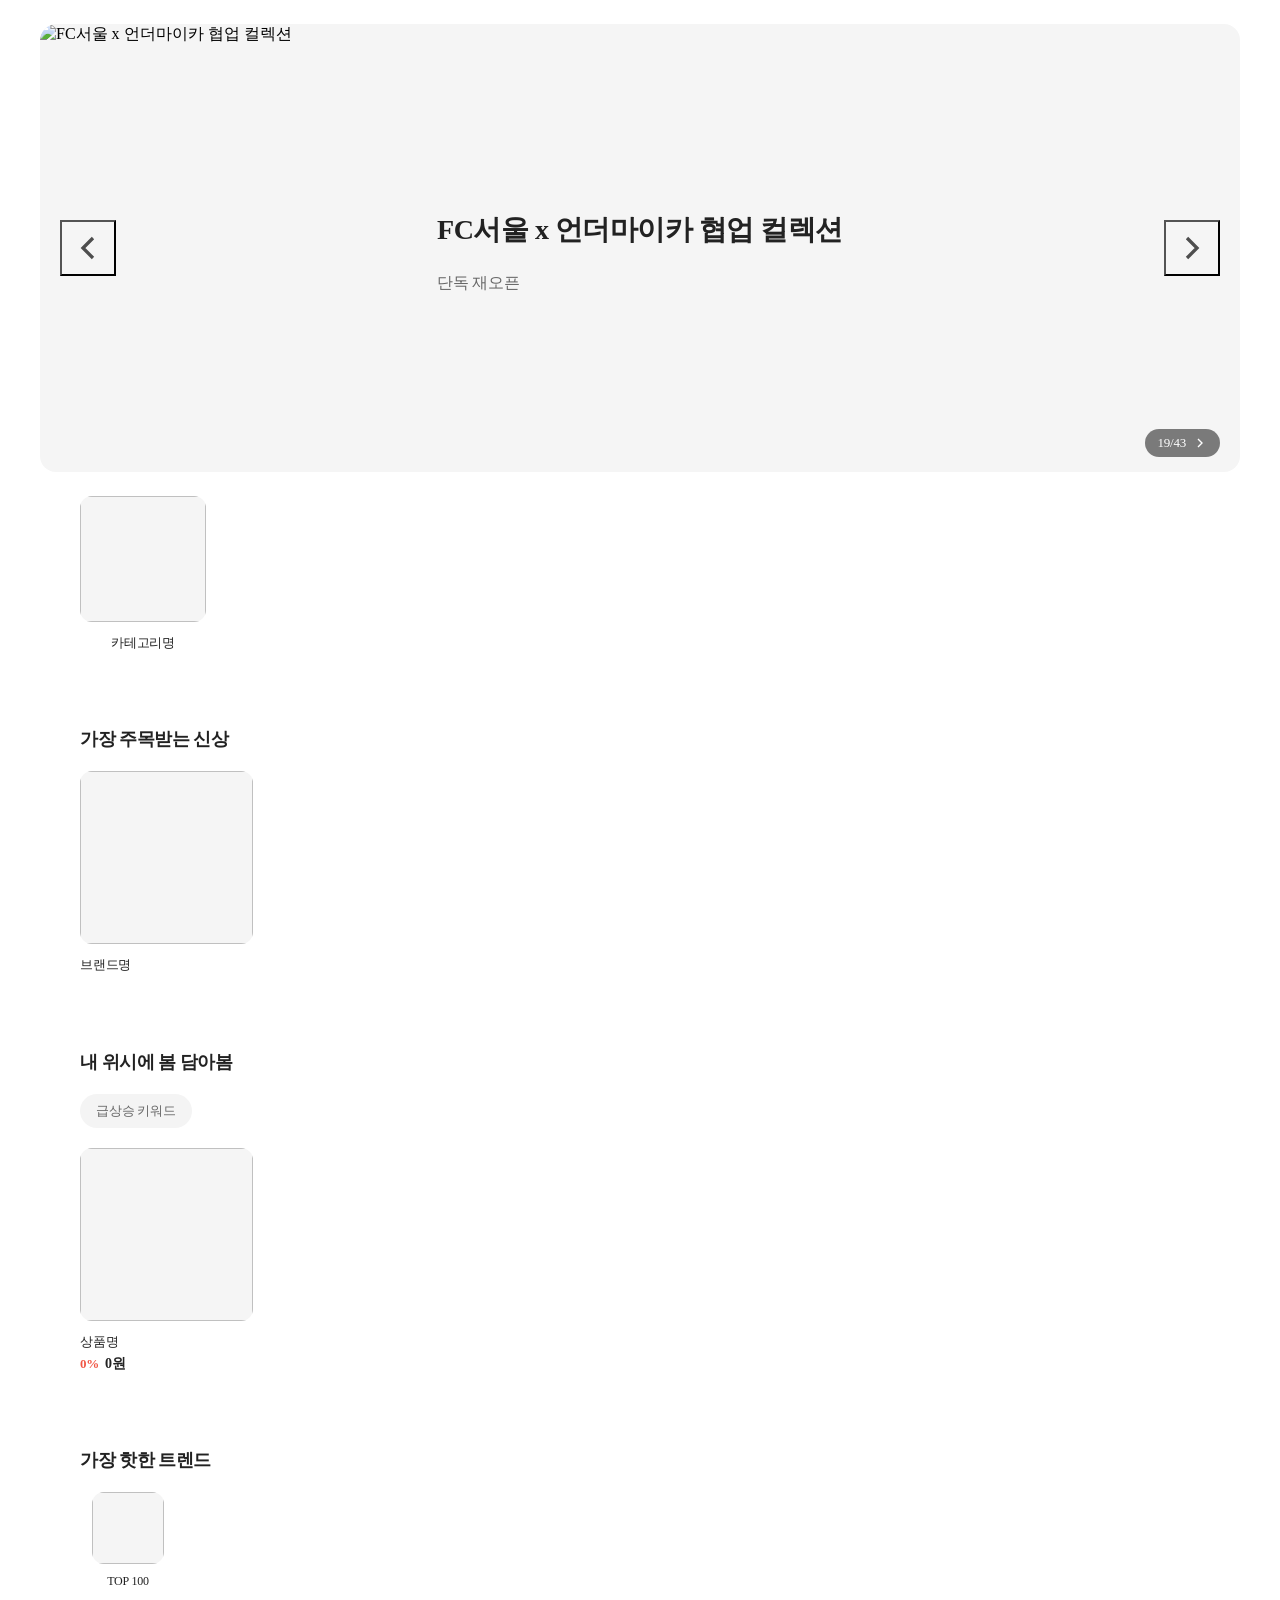
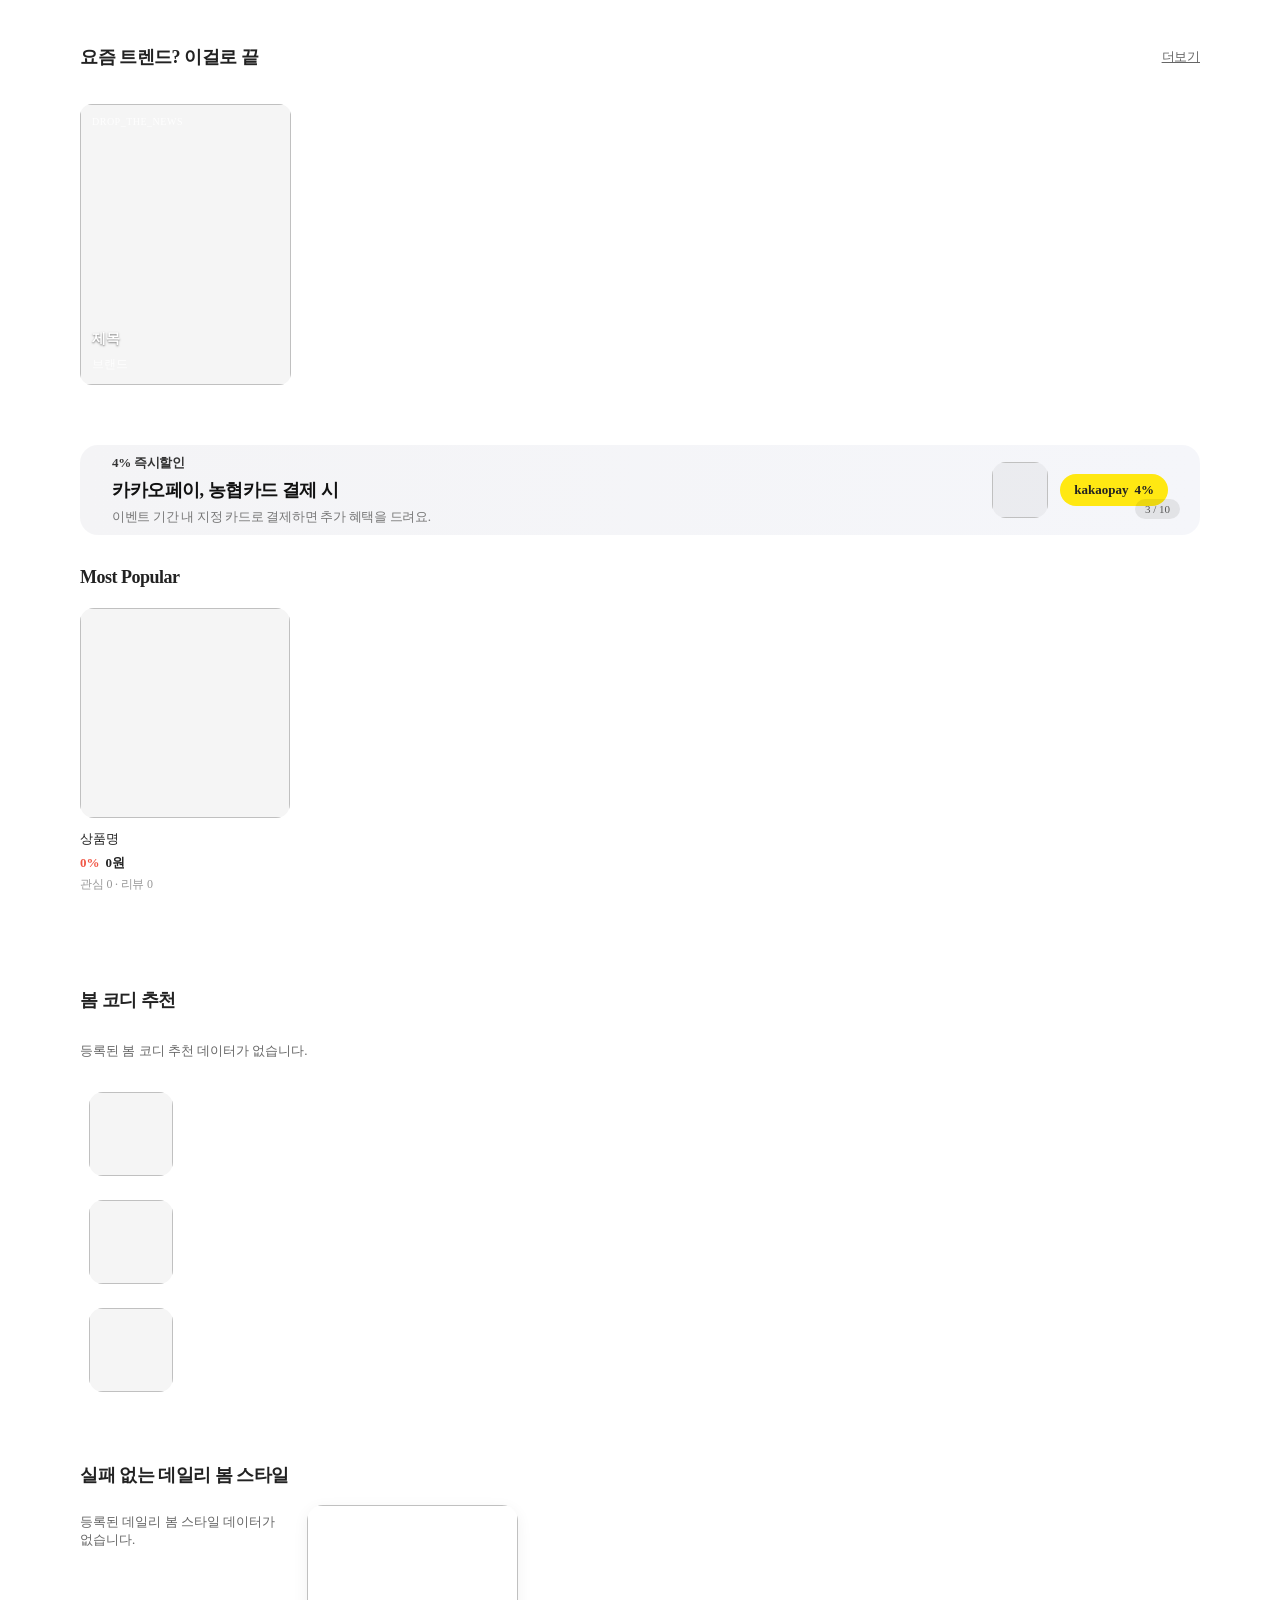
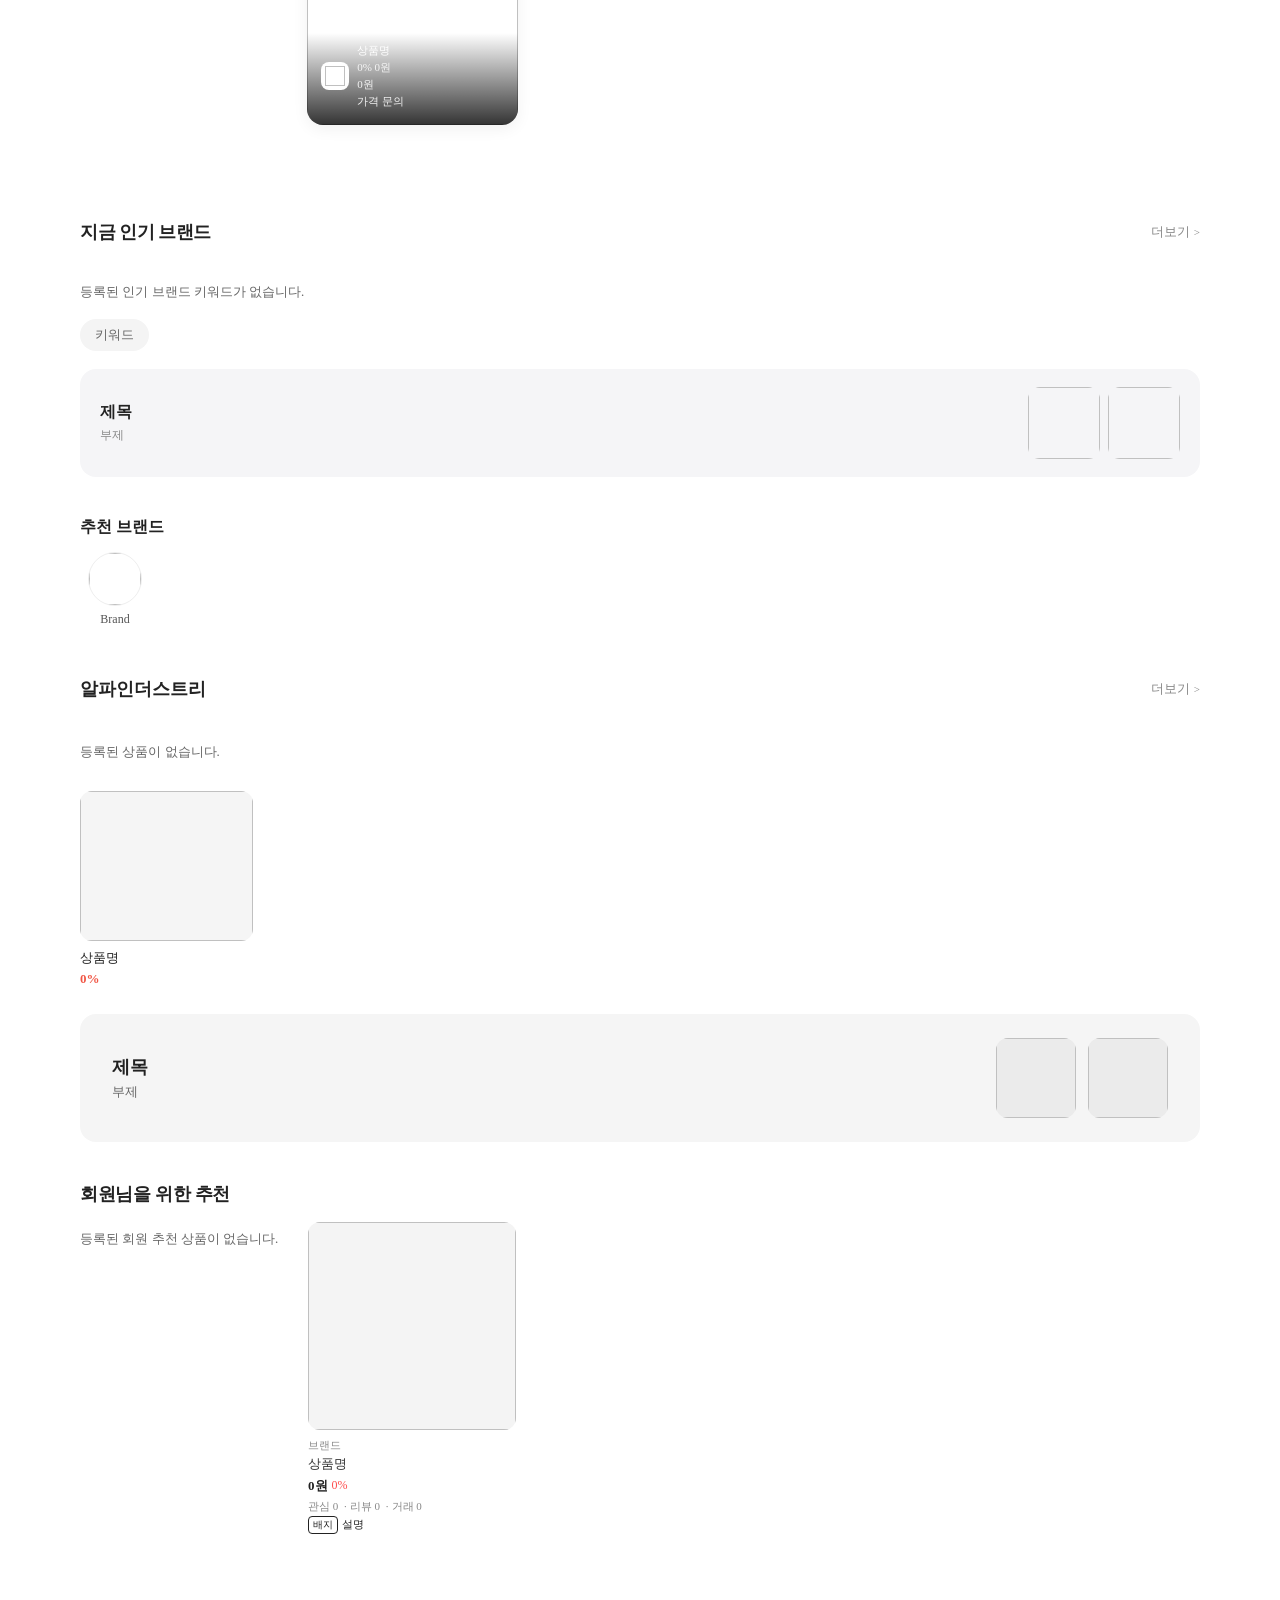
==== commit dfb99af6: "feat: 추천상품 아이템 조회 기능 구현" ====
--- a/kream/src/main/resources/templates/main/index.html
+++ b/kream/src/main/resources/templates/main/index.html
@@ -1984,89 +1984,22 @@
                             <h3 class="popular-brand-subtitle">알파인더스트리</h3>
                             <a href="#" class="popular-brand-more">더보기</a>
                         </div>
-                        <div class="popular-brand-grid">
-                            <a href="#" class="popular-brand-item">
-                                <img src="https://images.unsplash.com/photo-1521572163474-6864f9cf17ab?w=400&q=80" alt="알파 인더스트리 MA-1 블랙" class="popular-brand-thumb">
-                                <div class="popular-brand-name">알파 인더스트리 MA-1 플라이트 재킷 블랙</div>
+                        <div th:if="${#lists.isEmpty(selectBrandItems)}"
+                             style="padding: 8px 0 18px; color: #666; font-size: 13px;">
+                            등록된 상품이 없습니다.
+                        </div>
+                        <div th:unless="${#lists.isEmpty(selectBrandItems)}" class="popular-brand-grid">
+                            <a th:each="item : ${selectBrandItems}"
+                               th:href="${item.selectBrandItemUrl}"
+                               class="popular-brand-item">
+                                <img th:src="@{${item.selectBrandItemImage}}"
+                                     th:alt="${item.selectBrandItemName != null ? item.selectBrandItemName : ''}"
+                                     class="popular-brand-thumb">
+                                <div class="popular-brand-name" th:text="${item.selectBrandItemName}">상품명</div>
                                 <div class="popular-brand-price-row">
-                                    <span class="popular-brand-price">149,000원</span>
-                                </div>
-                            </a>
-                            <a href="#" class="popular-brand-item">
-                                <img src="https://images.unsplash.com/photo-1578932750294-f5075e85f44a?w=400&q=80" alt="알파 인더스트리 L-2B 카키" class="popular-brand-thumb">
-                                <div class="popular-brand-name">알파 인더스트리 L-2B 플라이트 재킷 카키</div>
-                                <div class="popular-brand-price-row">
-                                    <span class="popular-brand-price">149,000원</span>
-                                </div>
-                            </a>
-                            <a href="#" class="popular-brand-item">
-                                <img src="https://images.unsplash.com/photo-1521572163474-6864f9cf17ab?w=400&q=80" alt="알파 인더스트리 MA-1 후디 블랙" class="popular-brand-thumb">
-                                <div class="popular-brand-name">알파 인더스트리 MA-1 후디드 재킷 블랙</div>
-                                <div class="popular-brand-price-row">
-                                    <span class="popular-brand-price">159,000원</span>
-                                </div>
-                            </a>
-                            <a href="#" class="popular-brand-item">
-                                <img src="https://images.unsplash.com/photo-1521572163474-6864f9cf17ab?w=400&q=80" alt="알파 인더스트리 MA-1 네이비" class="popular-brand-thumb">
-                                <div class="popular-brand-name">알파 인더스트리 MA-1 플라이트 재킷 네이비</div>
-                                <div class="popular-brand-price-row">
-                                    <span class="popular-brand-price">149,000원</span>
-                                </div>
-                            </a>
-                            <a href="#" class="popular-brand-item">
-                                <img src="https://images.unsplash.com/photo-1521572163474-6864f9cf17ab?w=400&q=80" alt="알파 인더스트리 필드 자켓 카키" class="popular-brand-thumb">
-                                <div class="popular-brand-name">알파 인더스트리 필드 재킷 카키</div>
-                                <div class="popular-brand-price-row">
-                                    <span class="popular-brand-price">209,000원</span>
-                                </div>
-                            </a>
-                            <a href="#" class="popular-brand-item">
-                                <img src="https://images.unsplash.com/photo-1578932750294-f5075e85f44a?w=400&q=80" alt="알파 인더스트리 MA-1 그린" class="popular-brand-thumb">
-                                <div class="popular-brand-name">알파 인더스트리 MA-1 플라이트 재킷 그린</div>
-                                <div class="popular-brand-price-row">
-                                    <span class="popular-brand-price">200,000원</span>
-                                </div>
-                            </a>
-                            <a href="#" class="popular-brand-item">
-                                <img src="https://images.unsplash.com/photo-1521572163474-6864f9cf17ab?w=400&q=80" alt="알파 인더스트리 L-2B 블루" class="popular-brand-thumb">
-                                <div class="popular-brand-name">알파 인더스트리 L-2B 플라이트 재킷 블루</div>
-                                <div class="popular-brand-price-row">
-                                    <span class="popular-brand-price">149,000원</span>
-                                </div>
-                            </a>
-                            <a href="#" class="popular-brand-item">
-                                <img src="https://images.unsplash.com/photo-1521572163474-6864f9cf17ab?w=400&q=80" alt="알파 인더스트리 후디드 카키" class="popular-brand-thumb">
-                                <div class="popular-brand-name">알파 인더스트리 L-2B 후디드 재킷 카키</div>
-                                <div class="popular-brand-price-row">
-                                    <span class="popular-brand-price">159,000원</span>
-                                </div>
-                            </a>
-                            <a href="#" class="popular-brand-item">
-                                <img src="https://images.unsplash.com/photo-1521572163474-6864f9cf17ab?w=400&q=80" alt="알파 인더스트리 MA-1 로고 블랙" class="popular-brand-thumb">
-                                <div class="popular-brand-name">알파 인더스트리 MA-1 로고 재킷 블랙</div>
-                                <div class="popular-brand-price-row">
-                                    <span class="popular-brand-price">239,000원</span>
-                                </div>
-                            </a>
-                            <a href="#" class="popular-brand-item">
-                                <img src="https://images.unsplash.com/photo-1521572163474-6864f9cf17ab?w=400&q=80" alt="알파 인더스트리 패치 블랙" class="popular-brand-thumb">
-                                <div class="popular-brand-name">알파 인더스트리 패치 플라이트 재킷 블랙</div>
-                                <div class="popular-brand-price-row">
-                                    <span class="popular-brand-price">259,000원</span>
-                                </div>
-                            </a>
-                            <a href="#" class="popular-brand-item">
-                                <img src="https://images.unsplash.com/photo-1578932750294-f5075e85f44a?w=400&q=80" alt="알파 인더스트리 L-2B 그레이" class="popular-brand-thumb">
-                                <div class="popular-brand-name">알파 인더스트리 L-2B 플라이트 재킷 그레이</div>
-                                <div class="popular-brand-price-row">
-                                    <span class="popular-brand-price">149,000원</span>
-                                </div>
-                            </a>
-                            <a href="#" class="popular-brand-item">
-                                <img src="https://images.unsplash.com/photo-1521572163474-6864f9cf17ab?w=400&q=80" alt="알파 인더스트리 MA-1 후디 올리브" class="popular-brand-thumb">
-                                <div class="popular-brand-name">알파 인더스트리 MA-1 후디드 재킷 올리브</div>
-                                <div class="popular-brand-price-row">
-                                    <span class="popular-brand-price">159,000원</span>
+                                    <span class="popular-brand-discount"
+                                          th:if="${item.selectBrandItemDiscountPercent != null and item.selectBrandItemDiscountPercent > 0}"
+                                          th:text="|${item.selectBrandItemDiscountPercent}%|">0%</span>
                                 </div>
                             </a>
                         </div>
